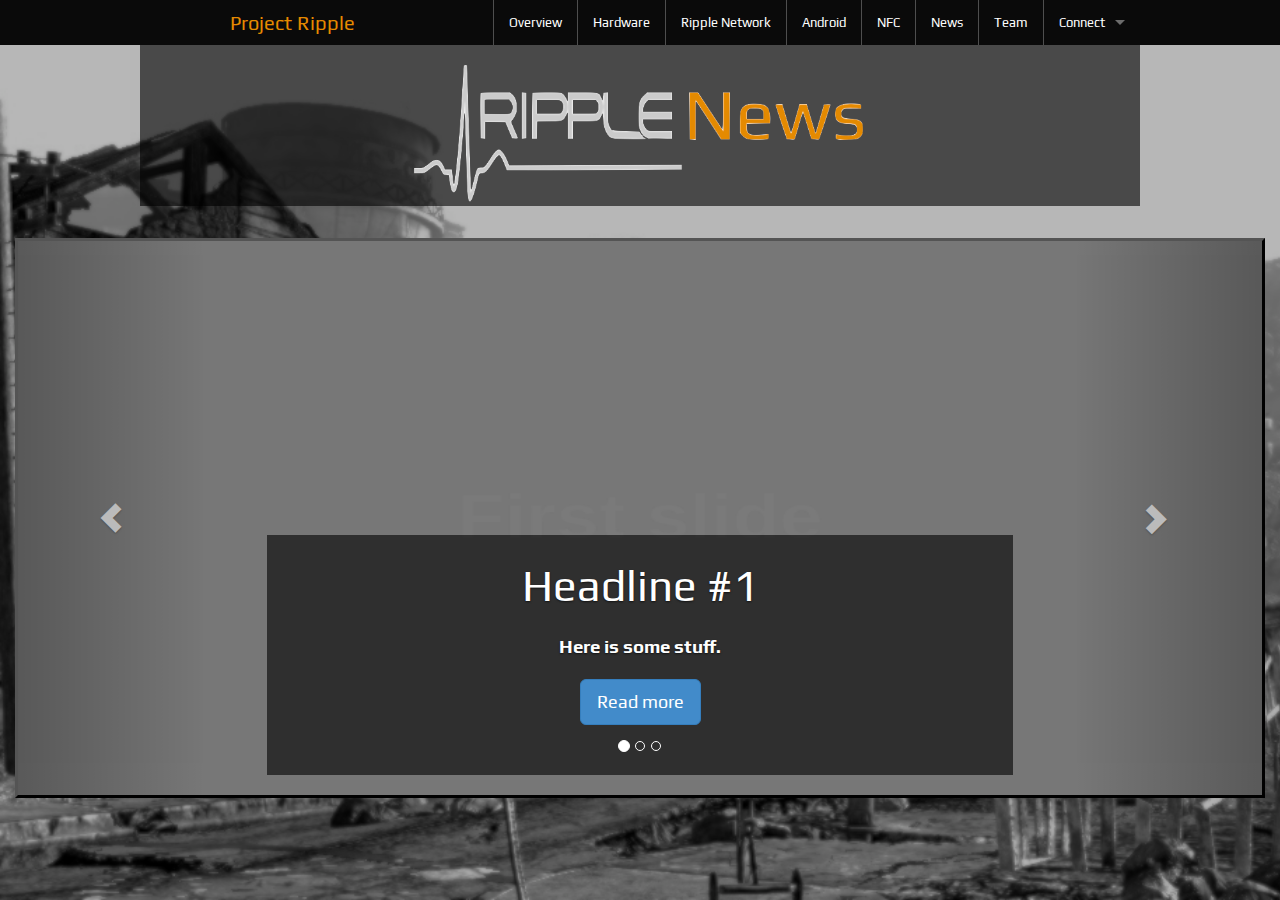
==== ripple_news.html @ b7175296 "Post IPSO 1.1" ====
<!doctype html>
<html class="no-js" lang="en">
<head>
	
	<meta charset="utf-8" />
	<meta name="viewport" content="width=device-width, initial-scale=1.0" />
	<meta name="description" content="Ripple News" />
	<meta name="author" content="Cameron Wrabel" />
	<link rel="shortcut icon" href="Images/RippleShortcutIcon.png">

  <!--[if lt IE 9]>
    <script src="http://html5shiv.googlecode.com/svn/trunk/html5.js"></script>
  <![endif]-->

  
  <title>Project Ripple News</title>
  
  <!-- site specific stylesheets -->
  <link rel="stylesheet" href="bower_components/bootstrap/dist/css/bootstrap.css">
	<link rel="stylesheet"  href="stylesheets/site.css">
	<link rel="stylesheet"  href="stylesheets/ripple.css">
  
 
  <!--Fonts--> <!--&subset=cyrillic-ext-->
  <link href="http://fonts.googleapis.com/css?family=Play:400,700" rel="stylesheet" type="text/css">
	
	<script src="bower_components/modernizr/modernizr.js"></script>

  
  
  


</head>
<body >


	<!--Navigation Bar -->

		<div class="contain-to-grid sticky">
		    <nav class="top-bar" data-topbar data-options="sticky_on: small">
		      <ul class="title-area">
		        <!-- Title Area -->
		        <li class="name">
		          <h1>
		            <a href="index.html">Project Ripple</a>
		          </h1>
		        </li>
		        <li class="toggle-topbar menu-icon"><a href="#"><span>menu</span></a></li>
		      </ul>

		      <section class="top-bar-section">
		        <!-- Right Nav Section -->
		        <ul class="right">
		          <li class="divider"></li>
		          <li><a href="index.html#overview">Overview</a></li>
		          <li class="divider"></li>
		          <li><a href="index.html#hardware">Hardware</a></li>
		          <li class="divider"></li>
		          <li><a href="index.html#network">Ripple Network</a></li>
		          <li class="divider"></li>
		          <li><a href="index.html#android">Android</a></li>
		          <li class="divider"></li>
		          <li><a href="index.html#nfc">NFC</a></li>
		          <li class="divider"></li>
              <li><a href="ripple_news.html">News</a></li>
              <li class="divider"></li>
              <li><a href="ripple_team.html">Team</a></li>
              <li class="divider"></li>
		          
		          <li class="has-dropdown">
		            <a href="#">Connect</a>
		            <ul class="dropdown">
		              <li><a href="http://www.github.com/projectripple" target="blank">Github</a></li>
		              <li><a href="http://www.wbi-icc.com/centers-services/discovery-lab" target="blank">Discovery Lab</a></li>
		              
		              
		            </ul>
		          </li>
		        </ul>
		      </section>
		    </nav>
		  </div>
		<!-- End nav bar -->

    <div class="row" id="title-name">
      <div class="large-12 columns center" style="background-color: rgba(0,0,0,.6);">
        <div class="large-3 columns"></div>
        <div class="large-6 columns center"><img src="Images/ripple_news.png" alt="Ripple Team"></img></div>
        <div class="large-3 columns"></div>
        
      </div>
    </div>

     

  <div class="large-12 columns">
    <!-- Carousel
    ================================================== -->
    <div id="myCarousel" class="carousel slide" data-ride="carousel">
      <!-- Indicators -->
      <ol class="carousel-indicators">
        <li data-target="#myCarousel" data-slide-to="0" class="active"></li>
        <li data-target="#myCarousel" data-slide-to="1"></li>
        <li data-target="#myCarousel" data-slide-to="2"></li>
      </ol>
      <div class="carousel-inner">
        <div class="item active">
          <img data-src="holder.js/900x500/auto/#777:#7a7a7a/text:First slide" alt="First slide">
          <div class="container">
            <div class="carousel-caption">
              <h1>Headline #1</h1>
              <p>Here is some stuff.</p>
              <p><a class="btn btn-lg btn-primary" href="#" role="button">Read more</a></p>
            </div>
          </div>
        </div>
        <div class="item">
          <img data-src="holder.js/900x500/auto/#666:#6a6a6a/text:Second slide" alt="Second slide">
          <div class="container">
            <div class="carousel-caption">
              <h1>Headline #2</h1>
              <p>Moar stuffs.</p>
              <p><a class="btn btn-lg btn-primary" href="#" role="button">Read more</a></p>
            </div>
          </div>
        </div>
        <div class="item">
          <img data-src="holder.js/900x500/auto/#555:#5a5a5a/text:Third slide" alt="Third slide">
          <div class="container">
            <div class="carousel-caption">
              <h1>Headline #3</h1>
              <p>News and descriptions and stuff.</p>
              <p><a class="btn btn-lg btn-primary" href="#" role="button">Read more</a></p>
            </div>
          </div>
        </div>
      </div>
      <a class="left carousel-control" href="#myCarousel" data-slide="prev"><span class="glyphicon glyphicon-chevron-left"></span></a>
      <a class="right carousel-control" href="#myCarousel" data-slide="next"><span class="glyphicon glyphicon-chevron-right"></span></a>
    </div><!-- /.carousel -->
  </div>




<script src="bower_components/jquery/dist/jquery.min.js"></script>
<script src="bower_components/foundation/js/foundation.min.js"></script>
<script>
$(document).foundation();

var doc = document.documentElement;
doc.setAttribute('data-useragent', navigator.userAgent);
</script>
<script src="bower_components/foundation/js/app.js"></script>
<script src="bower_components/bootstrap/dist/js/bootstrap.min.js"></script>
<script src="bower_components/holder.js"></script>
</body>
</html>
---- stylesheets/site.css ----
body{

	background-image: url('../Images/disaster.png');
	/*background-repeat:no-repeat;*/
	background-attachment:fixed;
	font-family: 'Play', sans-serif;
	background-size: cover;
	
}

/*change background if screen size is xxl or higher*/
@media only screen and (min-width:90.063em) and (max-width:120.063em) {
	body{

		background-image: url('../Images/disaster.png');
		/*background-repeat:no-repeat;*/
		background-attachment:fixed;
		background-size: cover;
	}
}

/*change background to white if screen size is 1420 or below*/
@media (max-width: 1420px) {
	body{
		background-image: url('../Images/disaster.png');
		/*background-repeat:no-repeat;*/
		background-attachment:fixed;
		background-size: cover;
	}
}

h1 {
	
	font-size: 2em;
	line-height: 2em;
	padding-top: .1em;
}

h2 {
	
	font-size: 1rem;
	padding-top: .5em;
}

p {
	 
	font-size: 1.17em;
	line-height: 1.20sem;
}

li{
	/*color:#e68a00;*/
	color: #333333;
	font-weight: bold;
	font-size: 1.17em;
	line-height: 1.5rem;
	padding: 1rem;
}



.strong{
	font-family: 'Play';
}

.exp-img{
	padding-bottom: 10px;
	margin-left:auto;
	margin-right:auto;
}

.txt-right{
	text-align: right;
}

.txt-left{
	text-align: left;
}


div#aboutme{
	/*padding-top: 10px;*/
}

/*div#aboutme p{
	line-height: 2em;
	font-size: 20px;	
	}*/

	div#title-name{
		padding-bottom: 2em;

	}

	.title-name{
		font-size: 500%;
		text-align: center;
		padding-top: 40px;

	}

	.panelw {
		border-style: solid;
		border-width: 1px;
		border-color: #d8d8d8;
		margin-bottom: 1.25rem;
		padding: 1.25rem;
		background: #fff; 
		/*box-shadow: 5px 5px 5px #888888;*/
	}
	.paneli {
		border-style: solid;
		border-width: 1px;
		border-color: #d8d8d8;
		margin-bottom: 1.25rem;
		padding: .5rem;
		background: #fff; 
		/*box-shadow: 5px 5px 5px #888888;*/
	}


	.rightside
	{
		position:absolute;
		right:0px;
		width:300px;
		background-color:#b0e0e6;
	}


	.leftside
	{
		position:absolute;
		left:0px;
		width:300px;
		background-color:#b0e0e6;
	}

	.center
	{
		margin-left:auto;
		margin-right:auto;
		width:70%;
/*	background-color:#b0e0e6;
*/}

.good-check{
	color:green;
}
.bad-check{
	color:red;
}

.down{
	padding-top: 50px;
}
/*.exactcenter {
	width: 300px;
	height: 300px;
	position: absolute;
	left: 50%;
	top: 50%; 
	margin-left: -150px;
	margin-top: -150px;
	}*/

	div#title-name h1{
		color: #e68a00;
		font-size:600%;
		text-align:center;
		
	}


	
	div#overview h1, div#nfc h1, div#android h1, div#network h1, div#hardware h1, div#projects h1, div#fourteen h1, div#thirteen h1{
		color:white;
		text-align:center;
		padding-top:.25rem;
	}

	div#fourteen h2, div#thirteen h2{
		color:black;
		text-align:center;
		padding-top:.25rem;
	}

	div#overview li{
		color:#e68a00;
	}

	div#fourteen li, div#thirteen li{
		font-size: 1em;
	}

	div#hardware p{
		font-size: 1em;
	}

	#hardware p.top {
		font-size: 1.17em;
		
	}

	#hardware p.caption{
		margin-top:auto;
		text-align: center;
		font-size: .5rem;
	}

	div#network li{
		font-size: .9em;
		line-height: 1.17em;
		font-weight: normal;
	}
---- stylesheets/ripple.css ----
/* line 260, ../bower_components/foundation/scss/foundation/components/_global.scss */
meta.foundation-version {
    font-family: "/5.2.2/";
}

/* line 264, ../bower_components/foundation/scss/foundation/components/_global.scss */
meta.foundation-mq-small {
    font-family: "/only screen/";
    width: 0em;
}

/* line 269, ../bower_components/foundation/scss/foundation/components/_global.scss */
meta.foundation-mq-medium {
    font-family: "/only screen and (min-width:40.063em)/";
    width: 40.063em;
}

/* line 274, ../bower_components/foundation/scss/foundation/components/_global.scss */
meta.foundation-mq-large {
    font-family: "/only screen and (min-width:64.063em)/";
    width: 64.063em;
}

/* line 279, ../bower_components/foundation/scss/foundation/components/_global.scss */
meta.foundation-mq-xlarge {
    font-family: "/only screen and (min-width:90.063em)/";
    width: 90.063em;
}

/* line 284, ../bower_components/foundation/scss/foundation/components/_global.scss */
meta.foundation-mq-xxlarge {
    font-family: "/only screen and (min-width:120.063em)/";
    width: 120.063em;
}

/* line 289, ../bower_components/foundation/scss/foundation/components/_global.scss */
meta.foundation-data-attribute-namespace {
    font-family: false;
}

/* line 296, ../bower_components/foundation/scss/foundation/components/_global.scss */
html,
body {
    height: 100%;
}

/* line 301, ../bower_components/foundation/scss/foundation/components/_global.scss */
*,
*:before,
*:after {
    -webkit-box-sizing: border-box;
    -moz-box-sizing: border-box;
    box-sizing: border-box;
}

/* line 306, ../bower_components/foundation/scss/foundation/components/_global.scss */
html,
body {
    font-size: 100%;
}

/* line 309, ../bower_components/foundation/scss/foundation/components/_global.scss */
body {
    /*  background: white; edited by Cam*/
    background-image: url('../Images/disaster.png');
    background-size: cover;
    background-attachment:fixed; 
    /*color: #222222;*/
    padding: 0;
    margin: 0;
    /*font-family: "Helvetica Neue", "Helvetica", Helvetica, Arial, sans-serif;*/
    font-family: 'Play', sans-serif;
    font-weight: normal;
    font-style: normal;
    line-height: 1;
    position: relative;
    cursor: default;
}

/* line 322, ../bower_components/foundation/scss/foundation/components/_global.scss */
a:hover {
    cursor: pointer;
}

/* line 325, ../bower_components/foundation/scss/foundation/components/_global.scss */
img {
    max-width: 100%;
    height: auto;
}

/* line 327, ../bower_components/foundation/scss/foundation/components/_global.scss */
img {
    -ms-interpolation-mode: bicubic;
}

/* line 333, ../bower_components/foundation/scss/foundation/components/_global.scss */
#map_canvas img,
#map_canvas embed,
#map_canvas object,
.map_canvas img,
.map_canvas embed,
.map_canvas object {
    max-width: none !important;
}

/* line 338, ../bower_components/foundation/scss/foundation/components/_global.scss */
.left {
    float: left !important;
}

/* line 339, ../bower_components/foundation/scss/foundation/components/_global.scss */
.right {
    float: right !important;
}

/* line 340, ../bower_components/foundation/scss/foundation/components/_global.scss */
.clearfix {
    *zoom: 1;
}

/* line 116, ../bower_components/foundation/scss/foundation/components/_global.scss */
.clearfix:before,
.clearfix:after {
    content: " ";
    display: table;
}

/* line 117, ../bower_components/foundation/scss/foundation/components/_global.scss */
.clearfix:after {
    clear: both;
}

/* line 341, ../bower_components/foundation/scss/foundation/components/_global.scss */
.hide {
    display: none;
}

/* line 347, ../bower_components/foundation/scss/foundation/components/_global.scss */
.antialiased {
    -webkit-font-smoothing: antialiased;
    -moz-osx-font-smoothing: grayscale;
}

/* line 350, ../bower_components/foundation/scss/foundation/components/_global.scss */
img {
    display: inline-block;
    vertical-align: middle;
}

/* line 360, ../bower_components/foundation/scss/foundation/components/_global.scss */
textarea {
    height: auto;
    min-height: 50px;
}

/* line 363, ../bower_components/foundation/scss/foundation/components/_global.scss */
select {
    width: 100%;
}

/* line 207, ../bower_components/foundation/scss/foundation/components/_grid.scss */
.row {
    width: 100%;
    margin-left: auto;
    margin-right: auto;
    margin-top: 0;
    margin-bottom: 0;
    max-width: 62.5rem;
    *zoom: 1;
}

/* line 116, ../bower_components/foundation/scss/foundation/components/_global.scss */
.row:before,
.row:after {
    content: " ";
    display: table;
    
}

/* line 117, ../bower_components/foundation/scss/foundation/components/_global.scss */
.row:after {
    clear: both;
}

/* line 212, ../bower_components/foundation/scss/foundation/components/_grid.scss */
.row.collapse > .column,
.row.collapse > .columns {
    padding-left: 0;
    padding-right: 0;
}

/* line 214, ../bower_components/foundation/scss/foundation/components/_grid.scss */
.row.collapse .row {
    margin-left: 0;
    margin-right: 0;
}

/* line 217, ../bower_components/foundation/scss/foundation/components/_grid.scss */
.row .row {
    width: auto;
    margin-left: -0.9375rem;
    margin-right: -0.9375rem;
    margin-top: 0;
    margin-bottom: 0;
    max-width: none;
    *zoom: 1;
}

/* line 116, ../bower_components/foundation/scss/foundation/components/_global.scss */
.row .row:before,
.row .row:after {
    content: " ";
    display: table;
}

/* line 117, ../bower_components/foundation/scss/foundation/components/_global.scss */
.row .row:after {
    clear: both;
}

/* line 218, ../bower_components/foundation/scss/foundation/components/_grid.scss */
.row .row.collapse {
    width: auto;
    margin: 0;
    max-width: none;
    *zoom: 1;
}

/* line 116, ../bower_components/foundation/scss/foundation/components/_global.scss */
.row .row.collapse:before,
.row .row.collapse:after {
    content: " ";
    display: table;
}

/* line 117, ../bower_components/foundation/scss/foundation/components/_global.scss */
.row .row.collapse:after {
    clear: both;
}

/* line 223, ../bower_components/foundation/scss/foundation/components/_grid.scss */
.column,
.columns {
    padding-left: 0.9375rem;
    padding-right: 0.9375rem;
    width: 100%;
    float: left;
}

@media only screen {
    /* line 157, ../bower_components/foundation/scss/foundation/components/_grid.scss */
    .small-push-0 {
        position: relative;
        left: 0%;
        right: auto;
    }

    /* line 160, ../bower_components/foundation/scss/foundation/components/_grid.scss */
    .small-pull-0 {
        position: relative;
        right: 0%;
        left: auto;
    }

    /* line 157, ../bower_components/foundation/scss/foundation/components/_grid.scss */
    .small-push-1 {
        position: relative;
        left: 8.33333%;
        right: auto;
    }

    /* line 160, ../bower_components/foundation/scss/foundation/components/_grid.scss */
    .small-pull-1 {
        position: relative;
        right: 8.33333%;
        left: auto;
    }

    /* line 157, ../bower_components/foundation/scss/foundation/components/_grid.scss */
    .small-push-2 {
        position: relative;
        left: 16.66667%;
        right: auto;
    }

    /* line 160, ../bower_components/foundation/scss/foundation/components/_grid.scss */
    .small-pull-2 {
        position: relative;
        right: 16.66667%;
        left: auto;
    }

    /* line 157, ../bower_components/foundation/scss/foundation/components/_grid.scss */
    .small-push-3 {
        position: relative;
        left: 25%;
        right: auto;
    }

    /* line 160, ../bower_components/foundation/scss/foundation/components/_grid.scss */
    .small-pull-3 {
        position: relative;
        right: 25%;
        left: auto;
    }

    /* line 157, ../bower_components/foundation/scss/foundation/components/_grid.scss */
    .small-push-4 {
        position: relative;
        left: 33.33333%;
        right: auto;
    }

    /* line 160, ../bower_components/foundation/scss/foundation/components/_grid.scss */
    .small-pull-4 {
        position: relative;
        right: 33.33333%;
        left: auto;
    }

    /* line 157, ../bower_components/foundation/scss/foundation/components/_grid.scss */
    .small-push-5 {
        position: relative;
        left: 41.66667%;
        right: auto;
    }

    /* line 160, ../bower_components/foundation/scss/foundation/components/_grid.scss */
    .small-pull-5 {
        position: relative;
        right: 41.66667%;
        left: auto;
    }

    /* line 157, ../bower_components/foundation/scss/foundation/components/_grid.scss */
    .small-push-6 {
        position: relative;
        left: 50%;
        right: auto;
    }

    /* line 160, ../bower_components/foundation/scss/foundation/components/_grid.scss */
    .small-pull-6 {
        position: relative;
        right: 50%;
        left: auto;
    }

    /* line 157, ../bower_components/foundation/scss/foundation/components/_grid.scss */
    .small-push-7 {
        position: relative;
        left: 58.33333%;
        right: auto;
    }

    /* line 160, ../bower_components/foundation/scss/foundation/components/_grid.scss */
    .small-pull-7 {
        position: relative;
        right: 58.33333%;
        left: auto;
    }

    /* line 157, ../bower_components/foundation/scss/foundation/components/_grid.scss */
    .small-push-8 {
        position: relative;
        left: 66.66667%;
        right: auto;
    }

    /* line 160, ../bower_components/foundation/scss/foundation/components/_grid.scss */
    .small-pull-8 {
        position: relative;
        right: 66.66667%;
        left: auto;
    }

    /* line 157, ../bower_components/foundation/scss/foundation/components/_grid.scss */
    .small-push-9 {
        position: relative;
        left: 75%;
        right: auto;
    }

    /* line 160, ../bower_components/foundation/scss/foundation/components/_grid.scss */
    .small-pull-9 {
        position: relative;
        right: 75%;
        left: auto;
    }

    /* line 157, ../bower_components/foundation/scss/foundation/components/_grid.scss */
    .small-push-10 {
        position: relative;
        left: 83.33333%;
        right: auto;
    }

    /* line 160, ../bower_components/foundation/scss/foundation/components/_grid.scss */
    .small-pull-10 {
        position: relative;
        right: 83.33333%;
        left: auto;
    }

    /* line 157, ../bower_components/foundation/scss/foundation/components/_grid.scss */
    .small-push-11 {
        position: relative;
        left: 91.66667%;
        right: auto;
    }

    /* line 160, ../bower_components/foundation/scss/foundation/components/_grid.scss */
    .small-pull-11 {
        position: relative;
        right: 91.66667%;
        left: auto;
    }

    /* line 166, ../bower_components/foundation/scss/foundation/components/_grid.scss */
    .column,
    .columns {
        position: relative;
        padding-left: 0.9375rem;
        padding-right: 0.9375rem;
        float: left;
    }

    /* line 170, ../bower_components/foundation/scss/foundation/components/_grid.scss */
    .small-1 {
        width: 8.33333%;
    }

    /* line 170, ../bower_components/foundation/scss/foundation/components/_grid.scss */
    .small-2 {
        width: 16.66667%;
    }

    /* line 170, ../bower_components/foundation/scss/foundation/components/_grid.scss */
    .small-3 {
        width: 25%;
    }

    /* line 170, ../bower_components/foundation/scss/foundation/components/_grid.scss */
    .small-4 {
        width: 33.33333%;
    }

    /* line 170, ../bower_components/foundation/scss/foundation/components/_grid.scss */
    .small-5 {
        width: 41.66667%;
    }

    /* line 170, ../bower_components/foundation/scss/foundation/components/_grid.scss */
    .small-6 {
        width: 50%;
    }

    /* line 170, ../bower_components/foundation/scss/foundation/components/_grid.scss */
    .small-7 {
        width: 58.33333%;
    }

    /* line 170, ../bower_components/foundation/scss/foundation/components/_grid.scss */
    .small-8 {
        width: 66.66667%;
    }

    /* line 170, ../bower_components/foundation/scss/foundation/components/_grid.scss */
    .small-9 {
        width: 75%;
    }

    /* line 170, ../bower_components/foundation/scss/foundation/components/_grid.scss */
    .small-10 {
        width: 83.33333%;
    }

    /* line 170, ../bower_components/foundation/scss/foundation/components/_grid.scss */
    .small-11 {
        width: 91.66667%;
    }

    /* line 170, ../bower_components/foundation/scss/foundation/components/_grid.scss */
    .small-12 {
        width: 100%;
    }

    /* line 173, ../bower_components/foundation/scss/foundation/components/_grid.scss */
    [class*="column"] + [class*="column"]:last-child {
        float: right;
    }

    /* line 174, ../bower_components/foundation/scss/foundation/components/_grid.scss */
    [class*="column"] + [class*="column"].end {
        float: left;
    }

    /* line 178, ../bower_components/foundation/scss/foundation/components/_grid.scss */
    .small-offset-0 {
        margin-left: 0% !important;
    }

    /* line 178, ../bower_components/foundation/scss/foundation/components/_grid.scss */
    .small-offset-1 {
        margin-left: 8.33333% !important;
    }

    /* line 178, ../bower_components/foundation/scss/foundation/components/_grid.scss */
    .small-offset-2 {
        margin-left: 16.66667% !important;
    }

    /* line 178, ../bower_components/foundation/scss/foundation/components/_grid.scss */
    .small-offset-3 {
        margin-left: 25% !important;
    }

    /* line 178, ../bower_components/foundation/scss/foundation/components/_grid.scss */
    .small-offset-4 {
        margin-left: 33.33333% !important;
    }

    /* line 178, ../bower_components/foundation/scss/foundation/components/_grid.scss */
    .small-offset-5 {
        margin-left: 41.66667% !important;
    }

    /* line 178, ../bower_components/foundation/scss/foundation/components/_grid.scss */
    .small-offset-6 {
        margin-left: 50% !important;
    }

    /* line 178, ../bower_components/foundation/scss/foundation/components/_grid.scss */
    .small-offset-7 {
        margin-left: 58.33333% !important;
    }

    /* line 178, ../bower_components/foundation/scss/foundation/components/_grid.scss */
    .small-offset-8 {
        margin-left: 66.66667% !important;
    }

    /* line 178, ../bower_components/foundation/scss/foundation/components/_grid.scss */
    .small-offset-9 {
        margin-left: 75% !important;
    }

    /* line 178, ../bower_components/foundation/scss/foundation/components/_grid.scss */
    .small-offset-10 {
        margin-left: 83.33333% !important;
    }

    /* line 178, ../bower_components/foundation/scss/foundation/components/_grid.scss */
    .small-offset-11 {
        margin-left: 91.66667% !important;
    }

    /* line 181, ../bower_components/foundation/scss/foundation/components/_grid.scss */
    .small-reset-order,
    .small-reset-order {
        margin-left: 0;
        margin-right: 0;
        left: auto;
        right: auto;
        float: left;
    }

    /* line 190, ../bower_components/foundation/scss/foundation/components/_grid.scss */
    .column.small-centered,
    .columns.small-centered {
        margin-left: auto;
        margin-right: auto;
        float: none;
    }

    /* line 193, ../bower_components/foundation/scss/foundation/components/_grid.scss */
    .column.small-uncentered,
    .columns.small-uncentered {
        margin-left: 0;
        margin-right: 0;
        float: left !important;
    }

    /* line 200, ../bower_components/foundation/scss/foundation/components/_grid.scss */
    .column.small-uncentered.opposite,
    .columns.small-uncentered.opposite {
        float: right;
    }
}

@media only screen and (min-width: 40.063em) {
    /* line 157, ../bower_components/foundation/scss/foundation/components/_grid.scss */
    .medium-push-0 {
        position: relative;
        left: 0%;
        right: auto;
    }

    /* line 160, ../bower_components/foundation/scss/foundation/components/_grid.scss */
    .medium-pull-0 {
        position: relative;
        right: 0%;
        left: auto;
    }

    /* line 157, ../bower_components/foundation/scss/foundation/components/_grid.scss */
    .medium-push-1 {
        position: relative;
        left: 8.33333%;
        right: auto;
    }

    /* line 160, ../bower_components/foundation/scss/foundation/components/_grid.scss */
    .medium-pull-1 {
        position: relative;
        right: 8.33333%;
        left: auto;
    }

    /* line 157, ../bower_components/foundation/scss/foundation/components/_grid.scss */
    .medium-push-2 {
        position: relative;
        left: 16.66667%;
        right: auto;
    }

    /* line 160, ../bower_components/foundation/scss/foundation/components/_grid.scss */
    .medium-pull-2 {
        position: relative;
        right: 16.66667%;
        left: auto;
    }

    /* line 157, ../bower_components/foundation/scss/foundation/components/_grid.scss */
    .medium-push-3 {
        position: relative;
        left: 25%;
        right: auto;
    }

    /* line 160, ../bower_components/foundation/scss/foundation/components/_grid.scss */
    .medium-pull-3 {
        position: relative;
        right: 25%;
        left: auto;
    }

    /* line 157, ../bower_components/foundation/scss/foundation/components/_grid.scss */
    .medium-push-4 {
        position: relative;
        left: 33.33333%;
        right: auto;
    }

    /* line 160, ../bower_components/foundation/scss/foundation/components/_grid.scss */
    .medium-pull-4 {
        position: relative;
        right: 33.33333%;
        left: auto;
    }

    /* line 157, ../bower_components/foundation/scss/foundation/components/_grid.scss */
    .medium-push-5 {
        position: relative;
        left: 41.66667%;
        right: auto;
    }

    /* line 160, ../bower_components/foundation/scss/foundation/components/_grid.scss */
    .medium-pull-5 {
        position: relative;
        right: 41.66667%;
        left: auto;
    }

    /* line 157, ../bower_components/foundation/scss/foundation/components/_grid.scss */
    .medium-push-6 {
        position: relative;
        left: 50%;
        right: auto;
    }

    /* line 160, ../bower_components/foundation/scss/foundation/components/_grid.scss */
    .medium-pull-6 {
        position: relative;
        right: 50%;
        left: auto;
    }

    /* line 157, ../bower_components/foundation/scss/foundation/components/_grid.scss */
    .medium-push-7 {
        position: relative;
        left: 58.33333%;
        right: auto;
    }

    /* line 160, ../bower_components/foundation/scss/foundation/components/_grid.scss */
    .medium-pull-7 {
        position: relative;
        right: 58.33333%;
        left: auto;
    }

    /* line 157, ../bower_components/foundation/scss/foundation/components/_grid.scss */
    .medium-push-8 {
        position: relative;
        left: 66.66667%;
        right: auto;
    }

    /* line 160, ../bower_components/foundation/scss/foundation/components/_grid.scss */
    .medium-pull-8 {
        position: relative;
        right: 66.66667%;
        left: auto;
    }

    /* line 157, ../bower_components/foundation/scss/foundation/components/_grid.scss */
    .medium-push-9 {
        position: relative;
        left: 75%;
        right: auto;
    }

    /* line 160, ../bower_components/foundation/scss/foundation/components/_grid.scss */
    .medium-pull-9 {
        position: relative;
        right: 75%;
        left: auto;
    }

    /* line 157, ../bower_components/foundation/scss/foundation/components/_grid.scss */
    .medium-push-10 {
        position: relative;
        left: 83.33333%;
        right: auto;
    }

    /* line 160, ../bower_components/foundation/scss/foundation/components/_grid.scss */
    .medium-pull-10 {
        position: relative;
        right: 83.33333%;
        left: auto;
    }

    /* line 157, ../bower_components/foundation/scss/foundation/components/_grid.scss */
    .medium-push-11 {
        position: relative;
        left: 91.66667%;
        right: auto;
    }

    /* line 160, ../bower_components/foundation/scss/foundation/components/_grid.scss */
    .medium-pull-11 {
        position: relative;
        right: 91.66667%;
        left: auto;
    }

    /* line 166, ../bower_components/foundation/scss/foundation/components/_grid.scss */
    .column,
    .columns {
        position: relative;
        padding-left: 0.9375rem;
        padding-right: 0.9375rem;
        float: left;
    }

    /* line 170, ../bower_components/foundation/scss/foundation/components/_grid.scss */
    .medium-1 {
        width: 8.33333%;
    }

    /* line 170, ../bower_components/foundation/scss/foundation/components/_grid.scss */
    .medium-2 {
        width: 16.66667%;
    }

    /* line 170, ../bower_components/foundation/scss/foundation/components/_grid.scss */
    .medium-3 {
        width: 25%;
    }

    /* line 170, ../bower_components/foundation/scss/foundation/components/_grid.scss */
    .medium-4 {
        width: 33.33333%;
    }

    /* line 170, ../bower_components/foundation/scss/foundation/components/_grid.scss */
    .medium-5 {
        width: 41.66667%;
    }

    /* line 170, ../bower_components/foundation/scss/foundation/components/_grid.scss */
    .medium-6 {
        width: 50%;
    }

    /* line 170, ../bower_components/foundation/scss/foundation/components/_grid.scss */
    .medium-7 {
        width: 58.33333%;
    }

    /* line 170, ../bower_components/foundation/scss/foundation/components/_grid.scss */
    .medium-8 {
        width: 66.66667%;
    }

    /* line 170, ../bower_components/foundation/scss/foundation/components/_grid.scss */
    .medium-9 {
        width: 75%;
    }

    /* line 170, ../bower_components/foundation/scss/foundation/components/_grid.scss */
    .medium-10 {
        width: 83.33333%;
    }

    /* line 170, ../bower_components/foundation/scss/foundation/components/_grid.scss */
    .medium-11 {
        width: 91.66667%;
    }

    /* line 170, ../bower_components/foundation/scss/foundation/components/_grid.scss */
    .medium-12 {
        width: 100%;
    }

    /* line 173, ../bower_components/foundation/scss/foundation/components/_grid.scss */
    [class*="column"] + [class*="column"]:last-child {
        float: right;
    }

    /* line 174, ../bower_components/foundation/scss/foundation/components/_grid.scss */
    [class*="column"] + [class*="column"].end {
        float: left;
    }

    /* line 178, ../bower_components/foundation/scss/foundation/components/_grid.scss */
    .medium-offset-0 {
        margin-left: 0% !important;
    }

    /* line 178, ../bower_components/foundation/scss/foundation/components/_grid.scss */
    .medium-offset-1 {
        margin-left: 8.33333% !important;
    }

    /* line 178, ../bower_components/foundation/scss/foundation/components/_grid.scss */
    .medium-offset-2 {
        margin-left: 16.66667% !important;
    }

    /* line 178, ../bower_components/foundation/scss/foundation/components/_grid.scss */
    .medium-offset-3 {
        margin-left: 25% !important;
    }

    /* line 178, ../bower_components/foundation/scss/foundation/components/_grid.scss */
    .medium-offset-4 {
        margin-left: 33.33333% !important;
    }

    /* line 178, ../bower_components/foundation/scss/foundation/components/_grid.scss */
    .medium-offset-5 {
        margin-left: 41.66667% !important;
    }

    /* line 178, ../bower_components/foundation/scss/foundation/components/_grid.scss */
    .medium-offset-6 {
        margin-left: 50% !important;
    }

    /* line 178, ../bower_components/foundation/scss/foundation/components/_grid.scss */
    .medium-offset-7 {
        margin-left: 58.33333% !important;
    }

    /* line 178, ../bower_components/foundation/scss/foundation/components/_grid.scss */
    .medium-offset-8 {
        margin-left: 66.66667% !important;
    }

    /* line 178, ../bower_components/foundation/scss/foundation/components/_grid.scss */
    .medium-offset-9 {
        margin-left: 75% !important;
    }

    /* line 178, ../bower_components/foundation/scss/foundation/components/_grid.scss */
    .medium-offset-10 {
        margin-left: 83.33333% !important;
    }

    /* line 178, ../bower_components/foundation/scss/foundation/components/_grid.scss */
    .medium-offset-11 {
        margin-left: 91.66667% !important;
    }

    /* line 181, ../bower_components/foundation/scss/foundation/components/_grid.scss */
    .medium-reset-order,
    .medium-reset-order {
        margin-left: 0;
        margin-right: 0;
        left: auto;
        right: auto;
        float: left;
    }

    /* line 190, ../bower_components/foundation/scss/foundation/components/_grid.scss */
    .column.medium-centered,
    .columns.medium-centered {
        margin-left: auto;
        margin-right: auto;
        float: none;
    }

    /* line 193, ../bower_components/foundation/scss/foundation/components/_grid.scss */
    .column.medium-uncentered,
    .columns.medium-uncentered {
        margin-left: 0;
        margin-right: 0;
        float: left !important;
    }

    /* line 200, ../bower_components/foundation/scss/foundation/components/_grid.scss */
    .column.medium-uncentered.opposite,
    .columns.medium-uncentered.opposite {
        float: right;
    }

    /* line 233, ../bower_components/foundation/scss/foundation/components/_grid.scss */
    .push-0 {
        position: relative;
        left: 0%;
        right: auto;
    }

    /* line 236, ../bower_components/foundation/scss/foundation/components/_grid.scss */
    .pull-0 {
        position: relative;
        right: 0%;
        left: auto;
    }

    /* line 233, ../bower_components/foundation/scss/foundation/components/_grid.scss */
    .push-1 {
        position: relative;
        left: 8.33333%;
        right: auto;
    }

    /* line 236, ../bower_components/foundation/scss/foundation/components/_grid.scss */
    .pull-1 {
        position: relative;
        right: 8.33333%;
        left: auto;
    }

    /* line 233, ../bower_components/foundation/scss/foundation/components/_grid.scss */
    .push-2 {
        position: relative;
        left: 16.66667%;
        right: auto;
    }

    /* line 236, ../bower_components/foundation/scss/foundation/components/_grid.scss */
    .pull-2 {
        position: relative;
        right: 16.66667%;
        left: auto;
    }

    /* line 233, ../bower_components/foundation/scss/foundation/components/_grid.scss */
    .push-3 {
        position: relative;
        left: 25%;
        right: auto;
    }

    /* line 236, ../bower_components/foundation/scss/foundation/components/_grid.scss */
    .pull-3 {
        position: relative;
        right: 25%;
        left: auto;
    }

    /* line 233, ../bower_components/foundation/scss/foundation/components/_grid.scss */
    .push-4 {
        position: relative;
        left: 33.33333%;
        right: auto;
    }

    /* line 236, ../bower_components/foundation/scss/foundation/components/_grid.scss */
    .pull-4 {
        position: relative;
        right: 33.33333%;
        left: auto;
    }

    /* line 233, ../bower_components/foundation/scss/foundation/components/_grid.scss */
    .push-5 {
        position: relative;
        left: 41.66667%;
        right: auto;
    }

    /* line 236, ../bower_components/foundation/scss/foundation/components/_grid.scss */
    .pull-5 {
        position: relative;
        right: 41.66667%;
        left: auto;
    }

    /* line 233, ../bower_components/foundation/scss/foundation/components/_grid.scss */
    .push-6 {
        position: relative;
        left: 50%;
        right: auto;
    }

    /* line 236, ../bower_components/foundation/scss/foundation/components/_grid.scss */
    .pull-6 {
        position: relative;
        right: 50%;
        left: auto;
    }

    /* line 233, ../bower_components/foundation/scss/foundation/components/_grid.scss */
    .push-7 {
        position: relative;
        left: 58.33333%;
        right: auto;
    }

    /* line 236, ../bower_components/foundation/scss/foundation/components/_grid.scss */
    .pull-7 {
        position: relative;
        right: 58.33333%;
        left: auto;
    }

    /* line 233, ../bower_components/foundation/scss/foundation/components/_grid.scss */
    .push-8 {
        position: relative;
        left: 66.66667%;
        right: auto;
    }

    /* line 236, ../bower_components/foundation/scss/foundation/components/_grid.scss */
    .pull-8 {
        position: relative;
        right: 66.66667%;
        left: auto;
    }

    /* line 233, ../bower_components/foundation/scss/foundation/components/_grid.scss */
    .push-9 {
        position: relative;
        left: 75%;
        right: auto;
    }

    /* line 236, ../bower_components/foundation/scss/foundation/components/_grid.scss */
    .pull-9 {
        position: relative;
        right: 75%;
        left: auto;
    }

    /* line 233, ../bower_components/foundation/scss/foundation/components/_grid.scss */
    .push-10 {
        position: relative;
        left: 83.33333%;
        right: auto;
    }

    /* line 236, ../bower_components/foundation/scss/foundation/components/_grid.scss */
    .pull-10 {
        position: relative;
        right: 83.33333%;
        left: auto;
    }

    /* line 233, ../bower_components/foundation/scss/foundation/components/_grid.scss */
    .push-11 {
        position: relative;
        left: 91.66667%;
        right: auto;
    }

    /* line 236, ../bower_components/foundation/scss/foundation/components/_grid.scss */
    .pull-11 {
        position: relative;
        right: 91.66667%;
        left: auto;
    }
}

@media only screen and (min-width: 64.063em) {
    /* line 157, ../bower_components/foundation/scss/foundation/components/_grid.scss */
    .large-push-0 {
        position: relative;
        left: 0%;
        right: auto;
    }

    /* line 160, ../bower_components/foundation/scss/foundation/components/_grid.scss */
    .large-pull-0 {
        position: relative;
        right: 0%;
        left: auto;
    }

    /* line 157, ../bower_components/foundation/scss/foundation/components/_grid.scss */
    .large-push-1 {
        position: relative;
        left: 8.33333%;
        right: auto;
    }

    /* line 160, ../bower_components/foundation/scss/foundation/components/_grid.scss */
    .large-pull-1 {
        position: relative;
        right: 8.33333%;
        left: auto;
    }

    /* line 157, ../bower_components/foundation/scss/foundation/components/_grid.scss */
    .large-push-2 {
        position: relative;
        left: 16.66667%;
        right: auto;
    }

    /* line 160, ../bower_components/foundation/scss/foundation/components/_grid.scss */
    .large-pull-2 {
        position: relative;
        right: 16.66667%;
        left: auto;
    }

    /* line 157, ../bower_components/foundation/scss/foundation/components/_grid.scss */
    .large-push-3 {
        position: relative;
        left: 25%;
        right: auto;
    }

    /* line 160, ../bower_components/foundation/scss/foundation/components/_grid.scss */
    .large-pull-3 {
        position: relative;
        right: 25%;
        left: auto;
    }

    /* line 157, ../bower_components/foundation/scss/foundation/components/_grid.scss */
    .large-push-4 {
        position: relative;
        left: 33.33333%;
        right: auto;
    }

    /* line 160, ../bower_components/foundation/scss/foundation/components/_grid.scss */
    .large-pull-4 {
        position: relative;
        right: 33.33333%;
        left: auto;
    }

    /* line 157, ../bower_components/foundation/scss/foundation/components/_grid.scss */
    .large-push-5 {
        position: relative;
        left: 41.66667%;
        right: auto;
    }

    /* line 160, ../bower_components/foundation/scss/foundation/components/_grid.scss */
    .large-pull-5 {
        position: relative;
        right: 41.66667%;
        left: auto;
    }

    /* line 157, ../bower_components/foundation/scss/foundation/components/_grid.scss */
    .large-push-6 {
        position: relative;
        left: 50%;
        right: auto;
    }

    /* line 160, ../bower_components/foundation/scss/foundation/components/_grid.scss */
    .large-pull-6 {
        position: relative;
        right: 50%;
        left: auto;
    }

    /* line 157, ../bower_components/foundation/scss/foundation/components/_grid.scss */
    .large-push-7 {
        position: relative;
        left: 58.33333%;
        right: auto;
    }

    /* line 160, ../bower_components/foundation/scss/foundation/components/_grid.scss */
    .large-pull-7 {
        position: relative;
        right: 58.33333%;
        left: auto;
    }

    /* line 157, ../bower_components/foundation/scss/foundation/components/_grid.scss */
    .large-push-8 {
        position: relative;
        left: 66.66667%;
        right: auto;
    }

    /* line 160, ../bower_components/foundation/scss/foundation/components/_grid.scss */
    .large-pull-8 {
        position: relative;
        right: 66.66667%;
        left: auto;
    }

    /* line 157, ../bower_components/foundation/scss/foundation/components/_grid.scss */
    .large-push-9 {
        position: relative;
        left: 75%;
        right: auto;
    }

    /* line 160, ../bower_components/foundation/scss/foundation/components/_grid.scss */
    .large-pull-9 {
        position: relative;
        right: 75%;
        left: auto;
    }

    /* line 157, ../bower_components/foundation/scss/foundation/components/_grid.scss */
    .large-push-10 {
        position: relative;
        left: 83.33333%;
        right: auto;
    }

    /* line 160, ../bower_components/foundation/scss/foundation/components/_grid.scss */
    .large-pull-10 {
        position: relative;
        right: 83.33333%;
        left: auto;
    }

    /* line 157, ../bower_components/foundation/scss/foundation/components/_grid.scss */
    .large-push-11 {
        position: relative;
        left: 91.66667%;
        right: auto;
    }

    /* line 160, ../bower_components/foundation/scss/foundation/components/_grid.scss */
    .large-pull-11 {
        position: relative;
        right: 91.66667%;
        left: auto;
    }

    /* line 166, ../bower_components/foundation/scss/foundation/components/_grid.scss */
    .column,
    .columns {
        position: relative;
        padding-left: 0.9375rem;
        padding-right: 0.9375rem;
        float: left;
    }

    /* line 170, ../bower_components/foundation/scss/foundation/components/_grid.scss */
    .large-1 {
        width: 8.33333%;
    }

    /* line 170, ../bower_components/foundation/scss/foundation/components/_grid.scss */
    .large-2 {
        width: 16.66667%;
    }

    /* line 170, ../bower_components/foundation/scss/foundation/components/_grid.scss */
    .large-3 {
        margin-top: 1rem;
        width: 25%;
    }

    /* line 170, ../bower_components/foundation/scss/foundation/components/_grid.scss */
    .large-4 {
        width: 33.33333%;
    }

    /* line 170, ../bower_components/foundation/scss/foundation/components/_grid.scss */
    .large-5 {
        width: 41.66667%;
    }

    /* line 170, ../bower_components/foundation/scss/foundation/components/_grid.scss */
    .large-6 {
        margin-top: 1rem;
        width: 50%;
    }

    /* line 170, ../bower_components/foundation/scss/foundation/components/_grid.scss */
    .large-7 {
        width: 58.33333%;
    }

    /* line 170, ../bower_components/foundation/scss/foundation/components/_grid.scss */
    .large-8 {
        width: 66.66667%;
    }

    /* line 170, ../bower_components/foundation/scss/foundation/components/_grid.scss */
    .large-9 {
        width: 75%;
    }

    /* line 170, ../bower_components/foundation/scss/foundation/components/_grid.scss */
    .large-10 {
        width: 83.33333%;
    }

    /* line 170, ../bower_components/foundation/scss/foundation/components/_grid.scss */
    .large-11 {
        width: 91.66667%;
    }

    /* line 170, ../bower_components/foundation/scss/foundation/components/_grid.scss */
    .large-12 {
        width: 100%;
    }

    /* line 173, ../bower_components/foundation/scss/foundation/components/_grid.scss */
    [class*="column"] + [class*="column"]:last-child {
        float: right;
    }

    /* line 174, ../bower_components/foundation/scss/foundation/components/_grid.scss */
    [class*="column"] + [class*="column"].end {
        float: left;
    }

    /* line 178, ../bower_components/foundation/scss/foundation/components/_grid.scss */
    .large-offset-0 {
        margin-left: 0% !important;
    }

    /* line 178, ../bower_components/foundation/scss/foundation/components/_grid.scss */
    .large-offset-1 {
        margin-left: 8.33333% !important;
    }

    /* line 178, ../bower_components/foundation/scss/foundation/components/_grid.scss */
    .large-offset-2 {
        margin-left: 16.66667% !important;
    }

    /* line 178, ../bower_components/foundation/scss/foundation/components/_grid.scss */
    .large-offset-3 {
        margin-left: 25% !important;
    }

    /* line 178, ../bower_components/foundation/scss/foundation/components/_grid.scss */
    .large-offset-4 {
        margin-left: 33.33333% !important;
    }

    /* line 178, ../bower_components/foundation/scss/foundation/components/_grid.scss */
    .large-offset-5 {
        margin-left: 41.66667% !important;
    }

    /* line 178, ../bower_components/foundation/scss/foundation/components/_grid.scss */
    .large-offset-6 {
        margin-left: 50% !important;
    }

    /* line 178, ../bower_components/foundation/scss/foundation/components/_grid.scss */
    .large-offset-7 {
        margin-left: 58.33333% !important;
    }

    /* line 178, ../bower_components/foundation/scss/foundation/components/_grid.scss */
    .large-offset-8 {
        margin-left: 66.66667% !important;
    }

    /* line 178, ../bower_components/foundation/scss/foundation/components/_grid.scss */
    .large-offset-9 {
        margin-left: 75% !important;
    }

    /* line 178, ../bower_components/foundation/scss/foundation/components/_grid.scss */
    .large-offset-10 {
        margin-left: 83.33333% !important;
    }

    /* line 178, ../bower_components/foundation/scss/foundation/components/_grid.scss */
    .large-offset-11 {
        margin-left: 91.66667% !important;
    }

    /* line 181, ../bower_components/foundation/scss/foundation/components/_grid.scss */
    .large-reset-order,
    .large-reset-order {
        margin-left: 0;
        margin-right: 0;
        left: auto;
        right: auto;
        float: left;
    }

    /* line 190, ../bower_components/foundation/scss/foundation/components/_grid.scss */
    .column.large-centered,
    .columns.large-centered {
        margin-left: auto;
        margin-right: auto;
        float: none;
    }

    /* line 193, ../bower_components/foundation/scss/foundation/components/_grid.scss */
    .column.large-uncentered,
    .columns.large-uncentered {
        margin-left: 0;
        margin-right: 0;
        float: left !important;
    }

    /* line 200, ../bower_components/foundation/scss/foundation/components/_grid.scss */
    .column.large-uncentered.opposite,
    .columns.large-uncentered.opposite {
        float: right;
    }

    /* line 244, ../bower_components/foundation/scss/foundation/components/_grid.scss */
    .push-0 {
        position: relative;
        left: 0%;
        right: auto;
    }

    /* line 247, ../bower_components/foundation/scss/foundation/components/_grid.scss */
    .pull-0 {
        position: relative;
        right: 0%;
        left: auto;
    }

    /* line 244, ../bower_components/foundation/scss/foundation/components/_grid.scss */
    .push-1 {
        position: relative;
        left: 8.33333%;
        right: auto;
    }

    /* line 247, ../bower_components/foundation/scss/foundation/components/_grid.scss */
    .pull-1 {
        position: relative;
        right: 8.33333%;
        left: auto;
    }

    /* line 244, ../bower_components/foundation/scss/foundation/components/_grid.scss */
    .push-2 {
        position: relative;
        left: 16.66667%;
        right: auto;
    }

    /* line 247, ../bower_components/foundation/scss/foundation/components/_grid.scss */
    .pull-2 {
        position: relative;
        right: 16.66667%;
        left: auto;
    }

    /* line 244, ../bower_components/foundation/scss/foundation/components/_grid.scss */
    .push-3 {
        position: relative;
        left: 25%;
        right: auto;
    }

    /* line 247, ../bower_components/foundation/scss/foundation/components/_grid.scss */
    .pull-3 {
        position: relative;
        right: 25%;
        left: auto;
    }

    /* line 244, ../bower_components/foundation/scss/foundation/components/_grid.scss */
    .push-4 {
        position: relative;
        left: 33.33333%;
        right: auto;
    }

    /* line 247, ../bower_components/foundation/scss/foundation/components/_grid.scss */
    .pull-4 {
        position: relative;
        right: 33.33333%;
        left: auto;
    }

    /* line 244, ../bower_components/foundation/scss/foundation/components/_grid.scss */
    .push-5 {
        position: relative;
        left: 41.66667%;
        right: auto;
    }

    /* line 247, ../bower_components/foundation/scss/foundation/components/_grid.scss */
    .pull-5 {
        position: relative;
        right: 41.66667%;
        left: auto;
    }

    /* line 244, ../bower_components/foundation/scss/foundation/components/_grid.scss */
    .push-6 {
        position: relative;
        left: 50%;
        right: auto;
    }

    /* line 247, ../bower_components/foundation/scss/foundation/components/_grid.scss */
    .pull-6 {
        position: relative;
        right: 50%;
        left: auto;
    }

    /* line 244, ../bower_components/foundation/scss/foundation/components/_grid.scss */
    .push-7 {
        position: relative;
        left: 58.33333%;
        right: auto;
    }

    /* line 247, ../bower_components/foundation/scss/foundation/components/_grid.scss */
    .pull-7 {
        position: relative;
        right: 58.33333%;
        left: auto;
    }

    /* line 244, ../bower_components/foundation/scss/foundation/components/_grid.scss */
    .push-8 {
        position: relative;
        left: 66.66667%;
        right: auto;
    }

    /* line 247, ../bower_components/foundation/scss/foundation/components/_grid.scss */
    .pull-8 {
        position: relative;
        right: 66.66667%;
        left: auto;
    }

    /* line 244, ../bower_components/foundation/scss/foundation/components/_grid.scss */
    .push-9 {
        position: relative;
        left: 75%;
        right: auto;
    }

    /* line 247, ../bower_components/foundation/scss/foundation/components/_grid.scss */
    .pull-9 {
        position: relative;
        right: 75%;
        left: auto;
    }

    /* line 244, ../bower_components/foundation/scss/foundation/components/_grid.scss */
    .push-10 {
        position: relative;
        left: 83.33333%;
        right: auto;
    }

    /* line 247, ../bower_components/foundation/scss/foundation/components/_grid.scss */
    .pull-10 {
        position: relative;
        right: 83.33333%;
        left: auto;
    }

    /* line 244, ../bower_components/foundation/scss/foundation/components/_grid.scss */
    .push-11 {
        position: relative;
        left: 91.66667%;
        right: auto;
    }

    /* line 247, ../bower_components/foundation/scss/foundation/components/_grid.scss */
    .pull-11 {
        position: relative;
        right: 91.66667%;
        left: auto;
    }
}

/* line 26, ../bower_components/foundation/scss/foundation/components/_accordion.scss */
.accordion {
    *zoom: 1;
    margin-bottom: 0;
}

/* line 116, ../bower_components/foundation/scss/foundation/components/_global.scss */
.accordion:before,
.accordion:after {
    content: " ";
    display: table;
}

/* line 117, ../bower_components/foundation/scss/foundation/components/_global.scss */
.accordion:after {
    clear: both;
}

/* line 28, ../bower_components/foundation/scss/foundation/components/_accordion.scss */
.accordion dd {
    display: block;
    margin: 0 !important;
}

/* line 31, ../bower_components/foundation/scss/foundation/components/_accordion.scss */
.accordion dd.active > a {
    /*background: #e8e8e8; Edited by Cam*/
    background: #0A0A0A;
}

/* line 32, ../bower_components/foundation/scss/foundation/components/_accordion.scss */
.accordion dd > a {
    /*background: #efefef; edited by Cam*/
    background: rgba(0,0,0,.8);
    color: #e68a00;
    padding: 1rem;
    display: block;
    font-family: 'Play', sans-serif;
    font-size: 2.2rem;
}

/* line 39, ../bower_components/foundation/scss/foundation/components/_accordion.scss */
.accordion dd > a:hover {
    background: #e3e3e3;
}

/* line 42, ../bower_components/foundation/scss/foundation/components/_accordion.scss */
.accordion .content {
    display: none;
    padding: 0.9375rem;
}

/* line 45, ../bower_components/foundation/scss/foundation/components/_accordion.scss */
.accordion .content.active {
    display: block;
    background: white;
}

/* line 110, ../bower_components/foundation/scss/foundation/components/_alert-boxes.scss */
.alert-box {
    border-style: solid;
    border-width: 1px;
    display: block;
    font-weight: normal;
    margin-bottom: 1.25rem;
    position: relative;
    padding: 0.875rem 1.5rem 0.875rem 0.875rem;
    font-size: 0.8125rem;
    transition: opacity 300ms ease-out;
    background-color: #008cba;
    border-color: #0078a0;
    color: white;
}

/* line 113, ../bower_components/foundation/scss/foundation/components/_alert-boxes.scss */
.alert-box .close {
    font-size: 1.375rem;
    padding: 9px 6px 4px;
    line-height: 0;
    position: absolute;
    top: 50%;
    margin-top: -0.6875rem;
    right: 0.25rem;
    color: #333333;
    opacity: 0.3;
}

/* line 95, ../bower_components/foundation/scss/foundation/components/_alert-boxes.scss */
.alert-box .close:hover,
.alert-box .close:focus {
    opacity: 0.5;
}

/* line 115, ../bower_components/foundation/scss/foundation/components/_alert-boxes.scss */
.alert-box.radius {
    border-radius: 3px;
}

/* line 116, ../bower_components/foundation/scss/foundation/components/_alert-boxes.scss */
.alert-box.round {
    border-radius: 1000px;
}

/* line 118, ../bower_components/foundation/scss/foundation/components/_alert-boxes.scss */
.alert-box.success {
    background-color: #43ac6a;
    border-color: #3a945b;
    color: white;
}

/* line 119, ../bower_components/foundation/scss/foundation/components/_alert-boxes.scss */
.alert-box.alert {
    background-color: #f04124;
    border-color: #de2d0f;
    color: white;
}

/* line 120, ../bower_components/foundation/scss/foundation/components/_alert-boxes.scss */
.alert-box.secondary {
    background-color: #e7e7e7;
    border-color: #c7c7c7;
    color: #4f4f4f;
}

/* line 121, ../bower_components/foundation/scss/foundation/components/_alert-boxes.scss */
.alert-box.warning {
    background-color: #f08a24;
    border-color: #de770f;
    color: white;
}

/* line 122, ../bower_components/foundation/scss/foundation/components/_alert-boxes.scss */
.alert-box.info {
    background-color: #a0d3e8;
    border-color: #74bfdd;
    color: #4f4f4f;
}

/* line 123, ../bower_components/foundation/scss/foundation/components/_alert-boxes.scss */
.alert-box.alert-close {
    opacity: 0;
}

/* line 106, ../bower_components/foundation/scss/foundation/components/_block-grid.scss */
[class*="block-grid-"] {
    display: block;
    padding: 0;
    margin: 0 -0.625rem;
    *zoom: 1;
}

/* line 116, ../bower_components/foundation/scss/foundation/components/_global.scss */
[class*="block-grid-"]:before,
[class*="block-grid-"]:after {
    content: " ";
    display: table;
}

/* line 117, ../bower_components/foundation/scss/foundation/components/_global.scss */
[class*="block-grid-"]:after {
    clear: both;
}

/* line 50, ../bower_components/foundation/scss/foundation/components/_block-grid.scss */
[class*="block-grid-"] > li {
    display: block;
    height: auto;
    float: left;
    padding: 0 0.625rem 1.25rem;
}

@media only screen {
    /* line 61, ../bower_components/foundation/scss/foundation/components/_block-grid.scss */
    .small-block-grid-1 > li {
        width: 100%;
        list-style: none;
    }

    /* line 68, ../bower_components/foundation/scss/foundation/components/_block-grid.scss */
    .small-block-grid-1 > li:nth-of-type(n) {
        clear: none;
    }

    /* line 69, ../bower_components/foundation/scss/foundation/components/_block-grid.scss */
    .small-block-grid-1 > li:nth-of-type(1n+1) {
        clear: both;
    }

    /* line 61, ../bower_components/foundation/scss/foundation/components/_block-grid.scss */
    .small-block-grid-2 > li {
        width: 50%;
        list-style: none;
    }

    /* line 68, ../bower_components/foundation/scss/foundation/components/_block-grid.scss */
    .small-block-grid-2 > li:nth-of-type(n) {
        clear: none;
    }

    /* line 69, ../bower_components/foundation/scss/foundation/components/_block-grid.scss */
    .small-block-grid-2 > li:nth-of-type(2n+1) {
        clear: both;
    }

    /* line 61, ../bower_components/foundation/scss/foundation/components/_block-grid.scss */
    .small-block-grid-3 > li {
        width: 33.33333%;
        list-style: none;
    }

    /* line 68, ../bower_components/foundation/scss/foundation/components/_block-grid.scss */
    .small-block-grid-3 > li:nth-of-type(n) {
        clear: none;
    }

    /* line 69, ../bower_components/foundation/scss/foundation/components/_block-grid.scss */
    .small-block-grid-3 > li:nth-of-type(3n+1) {
        clear: both;
    }

    /* line 61, ../bower_components/foundation/scss/foundation/components/_block-grid.scss */
    .small-block-grid-4 > li {
        width: 25%;
        list-style: none;
    }

    /* line 68, ../bower_components/foundation/scss/foundation/components/_block-grid.scss */
    .small-block-grid-4 > li:nth-of-type(n) {
        clear: none;
    }

    /* line 69, ../bower_components/foundation/scss/foundation/components/_block-grid.scss */
    .small-block-grid-4 > li:nth-of-type(4n+1) {
        clear: both;
    }

    /* line 61, ../bower_components/foundation/scss/foundation/components/_block-grid.scss */
    .small-block-grid-5 > li {
        width: 20%;
        list-style: none;
    }

    /* line 68, ../bower_components/foundation/scss/foundation/components/_block-grid.scss */
    .small-block-grid-5 > li:nth-of-type(n) {
        clear: none;
    }

    /* line 69, ../bower_components/foundation/scss/foundation/components/_block-grid.scss */
    .small-block-grid-5 > li:nth-of-type(5n+1) {
        clear: both;
    }

    /* line 61, ../bower_components/foundation/scss/foundation/components/_block-grid.scss */
    .small-block-grid-6 > li {
        width: 16.66667%;
        list-style: none;
    }

    /* line 68, ../bower_components/foundation/scss/foundation/components/_block-grid.scss */
    .small-block-grid-6 > li:nth-of-type(n) {
        clear: none;
    }

    /* line 69, ../bower_components/foundation/scss/foundation/components/_block-grid.scss */
    .small-block-grid-6 > li:nth-of-type(6n+1) {
        clear: both;
    }

    /* line 61, ../bower_components/foundation/scss/foundation/components/_block-grid.scss */
    .small-block-grid-7 > li {
        width: 14.28571%;
        list-style: none;
    }

    /* line 68, ../bower_components/foundation/scss/foundation/components/_block-grid.scss */
    .small-block-grid-7 > li:nth-of-type(n) {
        clear: none;
    }

    /* line 69, ../bower_components/foundation/scss/foundation/components/_block-grid.scss */
    .small-block-grid-7 > li:nth-of-type(7n+1) {
        clear: both;
    }

    /* line 61, ../bower_components/foundation/scss/foundation/components/_block-grid.scss */
    .small-block-grid-8 > li {
        width: 12.5%;
        list-style: none;
    }

    /* line 68, ../bower_components/foundation/scss/foundation/components/_block-grid.scss */
    .small-block-grid-8 > li:nth-of-type(n) {
        clear: none;
    }

    /* line 69, ../bower_components/foundation/scss/foundation/components/_block-grid.scss */
    .small-block-grid-8 > li:nth-of-type(8n+1) {
        clear: both;
    }

    /* line 61, ../bower_components/foundation/scss/foundation/components/_block-grid.scss */
    .small-block-grid-9 > li {
        width: 11.11111%;
        list-style: none;
    }

    /* line 68, ../bower_components/foundation/scss/foundation/components/_block-grid.scss */
    .small-block-grid-9 > li:nth-of-type(n) {
        clear: none;
    }

    /* line 69, ../bower_components/foundation/scss/foundation/components/_block-grid.scss */
    .small-block-grid-9 > li:nth-of-type(9n+1) {
        clear: both;
    }

    /* line 61, ../bower_components/foundation/scss/foundation/components/_block-grid.scss */
    .small-block-grid-10 > li {
        width: 10%;
        list-style: none;
    }

    /* line 68, ../bower_components/foundation/scss/foundation/components/_block-grid.scss */
    .small-block-grid-10 > li:nth-of-type(n) {
        clear: none;
    }

    /* line 69, ../bower_components/foundation/scss/foundation/components/_block-grid.scss */
    .small-block-grid-10 > li:nth-of-type(10n+1) {
        clear: both;
    }

    /* line 61, ../bower_components/foundation/scss/foundation/components/_block-grid.scss */
    .small-block-grid-11 > li {
        width: 9.09091%;
        list-style: none;
    }

    /* line 68, ../bower_components/foundation/scss/foundation/components/_block-grid.scss */
    .small-block-grid-11 > li:nth-of-type(n) {
        clear: none;
    }

    /* line 69, ../bower_components/foundation/scss/foundation/components/_block-grid.scss */
    .small-block-grid-11 > li:nth-of-type(11n+1) {
        clear: both;
    }

    /* line 61, ../bower_components/foundation/scss/foundation/components/_block-grid.scss */
    .small-block-grid-12 > li {
        width: 8.33333%;
        list-style: none;
    }

    /* line 68, ../bower_components/foundation/scss/foundation/components/_block-grid.scss */
    .small-block-grid-12 > li:nth-of-type(n) {
        clear: none;
    }

    /* line 69, ../bower_components/foundation/scss/foundation/components/_block-grid.scss */
    .small-block-grid-12 > li:nth-of-type(12n+1) {
        clear: both;
    }
}

@media only screen and (min-width: 40.063em) {
    /* line 61, ../bower_components/foundation/scss/foundation/components/_block-grid.scss */
    .medium-block-grid-1 > li {
        width: 100%;
        list-style: none;
    }

    /* line 68, ../bower_components/foundation/scss/foundation/components/_block-grid.scss */
    .medium-block-grid-1 > li:nth-of-type(n) {
        clear: none;
    }

    /* line 69, ../bower_components/foundation/scss/foundation/components/_block-grid.scss */
    .medium-block-grid-1 > li:nth-of-type(1n+1) {
        clear: both;
    }

    /* line 61, ../bower_components/foundation/scss/foundation/components/_block-grid.scss */
    .medium-block-grid-2 > li {
        width: 50%;
        list-style: none;
    }

    /* line 68, ../bower_components/foundation/scss/foundation/components/_block-grid.scss */
    .medium-block-grid-2 > li:nth-of-type(n) {
        clear: none;
    }

    /* line 69, ../bower_components/foundation/scss/foundation/components/_block-grid.scss */
    .medium-block-grid-2 > li:nth-of-type(2n+1) {
        clear: both;
    }

    /* line 61, ../bower_components/foundation/scss/foundation/components/_block-grid.scss */
    .medium-block-grid-3 > li {
        width: 33.33333%;
        list-style: none;
    }

    /* line 68, ../bower_components/foundation/scss/foundation/components/_block-grid.scss */
    .medium-block-grid-3 > li:nth-of-type(n) {
        clear: none;
    }

    /* line 69, ../bower_components/foundation/scss/foundation/components/_block-grid.scss */
    .medium-block-grid-3 > li:nth-of-type(3n+1) {
        clear: both;
    }

    /* line 61, ../bower_components/foundation/scss/foundation/components/_block-grid.scss */
    .medium-block-grid-4 > li {
        width: 25%;
        list-style: none;
    }

    /* line 68, ../bower_components/foundation/scss/foundation/components/_block-grid.scss */
    .medium-block-grid-4 > li:nth-of-type(n) {
        clear: none;
    }

    /* line 69, ../bower_components/foundation/scss/foundation/components/_block-grid.scss */
    .medium-block-grid-4 > li:nth-of-type(4n+1) {
        clear: both;
    }

    /* line 61, ../bower_components/foundation/scss/foundation/components/_block-grid.scss */
    .medium-block-grid-5 > li {
        width: 20%;
        list-style: none;
    }

    /* line 68, ../bower_components/foundation/scss/foundation/components/_block-grid.scss */
    .medium-block-grid-5 > li:nth-of-type(n) {
        clear: none;
    }

    /* line 69, ../bower_components/foundation/scss/foundation/components/_block-grid.scss */
    .medium-block-grid-5 > li:nth-of-type(5n+1) {
        clear: both;
    }

    /* line 61, ../bower_components/foundation/scss/foundation/components/_block-grid.scss */
    .medium-block-grid-6 > li {
        width: 16.66667%;
        list-style: none;
    }

    /* line 68, ../bower_components/foundation/scss/foundation/components/_block-grid.scss */
    .medium-block-grid-6 > li:nth-of-type(n) {
        clear: none;
    }

    /* line 69, ../bower_components/foundation/scss/foundation/components/_block-grid.scss */
    .medium-block-grid-6 > li:nth-of-type(6n+1) {
        clear: both;
    }

    /* line 61, ../bower_components/foundation/scss/foundation/components/_block-grid.scss */
    .medium-block-grid-7 > li {
        width: 14.28571%;
        list-style: none;
    }

    /* line 68, ../bower_components/foundation/scss/foundation/components/_block-grid.scss */
    .medium-block-grid-7 > li:nth-of-type(n) {
        clear: none;
    }

    /* line 69, ../bower_components/foundation/scss/foundation/components/_block-grid.scss */
    .medium-block-grid-7 > li:nth-of-type(7n+1) {
        clear: both;
    }

    /* line 61, ../bower_components/foundation/scss/foundation/components/_block-grid.scss */
    .medium-block-grid-8 > li {
        width: 12.5%;
        list-style: none;
    }

    /* line 68, ../bower_components/foundation/scss/foundation/components/_block-grid.scss */
    .medium-block-grid-8 > li:nth-of-type(n) {
        clear: none;
    }

    /* line 69, ../bower_components/foundation/scss/foundation/components/_block-grid.scss */
    .medium-block-grid-8 > li:nth-of-type(8n+1) {
        clear: both;
    }

    /* line 61, ../bower_components/foundation/scss/foundation/components/_block-grid.scss */
    .medium-block-grid-9 > li {
        width: 11.11111%;
        list-style: none;
    }

    /* line 68, ../bower_components/foundation/scss/foundation/components/_block-grid.scss */
    .medium-block-grid-9 > li:nth-of-type(n) {
        clear: none;
    }

    /* line 69, ../bower_components/foundation/scss/foundation/components/_block-grid.scss */
    .medium-block-grid-9 > li:nth-of-type(9n+1) {
        clear: both;
    }

    /* line 61, ../bower_components/foundation/scss/foundation/components/_block-grid.scss */
    .medium-block-grid-10 > li {
        width: 10%;
        list-style: none;
    }

    /* line 68, ../bower_components/foundation/scss/foundation/components/_block-grid.scss */
    .medium-block-grid-10 > li:nth-of-type(n) {
        clear: none;
    }

    /* line 69, ../bower_components/foundation/scss/foundation/components/_block-grid.scss */
    .medium-block-grid-10 > li:nth-of-type(10n+1) {
        clear: both;
    }

    /* line 61, ../bower_components/foundation/scss/foundation/components/_block-grid.scss */
    .medium-block-grid-11 > li {
        width: 9.09091%;
        list-style: none;
    }

    /* line 68, ../bower_components/foundation/scss/foundation/components/_block-grid.scss */
    .medium-block-grid-11 > li:nth-of-type(n) {
        clear: none;
    }

    /* line 69, ../bower_components/foundation/scss/foundation/components/_block-grid.scss */
    .medium-block-grid-11 > li:nth-of-type(11n+1) {
        clear: both;
    }

    /* line 61, ../bower_components/foundation/scss/foundation/components/_block-grid.scss */
    .medium-block-grid-12 > li {
        width: 8.33333%;
        list-style: none;
    }

    /* line 68, ../bower_components/foundation/scss/foundation/components/_block-grid.scss */
    .medium-block-grid-12 > li:nth-of-type(n) {
        clear: none;
    }

    /* line 69, ../bower_components/foundation/scss/foundation/components/_block-grid.scss */
    .medium-block-grid-12 > li:nth-of-type(12n+1) {
        clear: both;
    }
}

@media only screen and (min-width: 64.063em) {
    /* line 61, ../bower_components/foundation/scss/foundation/components/_block-grid.scss */
    .large-block-grid-1 > li {
        width: 100%;
        list-style: none;
    }

    /* line 68, ../bower_components/foundation/scss/foundation/components/_block-grid.scss */
    .large-block-grid-1 > li:nth-of-type(n) {
        clear: none;
    }

    /* line 69, ../bower_components/foundation/scss/foundation/components/_block-grid.scss */
    .large-block-grid-1 > li:nth-of-type(1n+1) {
        clear: both;
    }

    /* line 61, ../bower_components/foundation/scss/foundation/components/_block-grid.scss */
    .large-block-grid-2 > li {
        width: 50%;
        list-style: none;
    }

    /* line 68, ../bower_components/foundation/scss/foundation/components/_block-grid.scss */
    .large-block-grid-2 > li:nth-of-type(n) {
        clear: none;
    }

    /* line 69, ../bower_components/foundation/scss/foundation/components/_block-grid.scss */
    .large-block-grid-2 > li:nth-of-type(2n+1) {
        clear: both;
    }

    /* line 61, ../bower_components/foundation/scss/foundation/components/_block-grid.scss */
    .large-block-grid-3 > li {
        width: 33.33333%;
        list-style: none;
    }

    /* line 68, ../bower_components/foundation/scss/foundation/components/_block-grid.scss */
    .large-block-grid-3 > li:nth-of-type(n) {
        clear: none;
    }

    /* line 69, ../bower_components/foundation/scss/foundation/components/_block-grid.scss */
    .large-block-grid-3 > li:nth-of-type(3n+1) {
        clear: both;
    }

    /* line 61, ../bower_components/foundation/scss/foundation/components/_block-grid.scss */
    .large-block-grid-4 > li {
        width: 25%;
        list-style: none;
    }

    /* line 68, ../bower_components/foundation/scss/foundation/components/_block-grid.scss */
    .large-block-grid-4 > li:nth-of-type(n) {
        clear: none;
    }

    /* line 69, ../bower_components/foundation/scss/foundation/components/_block-grid.scss */
    .large-block-grid-4 > li:nth-of-type(4n+1) {
        clear: both;
    }

    /* line 61, ../bower_components/foundation/scss/foundation/components/_block-grid.scss */
    .large-block-grid-5 > li {
        width: 20%;
        list-style: none;
    }

    /* line 68, ../bower_components/foundation/scss/foundation/components/_block-grid.scss */
    .large-block-grid-5 > li:nth-of-type(n) {
        clear: none;
    }

    /* line 69, ../bower_components/foundation/scss/foundation/components/_block-grid.scss */
    .large-block-grid-5 > li:nth-of-type(5n+1) {
        clear: both;
    }

    /* line 61, ../bower_components/foundation/scss/foundation/components/_block-grid.scss */
    .large-block-grid-6 > li {
        width: 16.66667%;
        list-style: none;
    }

    /* line 68, ../bower_components/foundation/scss/foundation/components/_block-grid.scss */
    .large-block-grid-6 > li:nth-of-type(n) {
        clear: none;
    }

    /* line 69, ../bower_components/foundation/scss/foundation/components/_block-grid.scss */
    .large-block-grid-6 > li:nth-of-type(6n+1) {
        clear: both;
    }

    /* line 61, ../bower_components/foundation/scss/foundation/components/_block-grid.scss */
    .large-block-grid-7 > li {
        width: 14.28571%;
        list-style: none;
    }

    /* line 68, ../bower_components/foundation/scss/foundation/components/_block-grid.scss */
    .large-block-grid-7 > li:nth-of-type(n) {
        clear: none;
    }

    /* line 69, ../bower_components/foundation/scss/foundation/components/_block-grid.scss */
    .large-block-grid-7 > li:nth-of-type(7n+1) {
        clear: both;
    }

    /* line 61, ../bower_components/foundation/scss/foundation/components/_block-grid.scss */
    .large-block-grid-8 > li {
        width: 12.5%;
        list-style: none;
    }

    /* line 68, ../bower_components/foundation/scss/foundation/components/_block-grid.scss */
    .large-block-grid-8 > li:nth-of-type(n) {
        clear: none;
    }

    /* line 69, ../bower_components/foundation/scss/foundation/components/_block-grid.scss */
    .large-block-grid-8 > li:nth-of-type(8n+1) {
        clear: both;
    }

    /* line 61, ../bower_components/foundation/scss/foundation/components/_block-grid.scss */
    .large-block-grid-9 > li {
        width: 11.11111%;
        list-style: none;
    }

    /* line 68, ../bower_components/foundation/scss/foundation/components/_block-grid.scss */
    .large-block-grid-9 > li:nth-of-type(n) {
        clear: none;
    }

    /* line 69, ../bower_components/foundation/scss/foundation/components/_block-grid.scss */
    .large-block-grid-9 > li:nth-of-type(9n+1) {
        clear: both;
    }

    /* line 61, ../bower_components/foundation/scss/foundation/components/_block-grid.scss */
    .large-block-grid-10 > li {
        width: 10%;
        list-style: none;
    }

    /* line 68, ../bower_components/foundation/scss/foundation/components/_block-grid.scss */
    .large-block-grid-10 > li:nth-of-type(n) {
        clear: none;
    }

    /* line 69, ../bower_components/foundation/scss/foundation/components/_block-grid.scss */
    .large-block-grid-10 > li:nth-of-type(10n+1) {
        clear: both;
    }

    /* line 61, ../bower_components/foundation/scss/foundation/components/_block-grid.scss */
    .large-block-grid-11 > li {
        width: 9.09091%;
        list-style: none;
    }

    /* line 68, ../bower_components/foundation/scss/foundation/components/_block-grid.scss */
    .large-block-grid-11 > li:nth-of-type(n) {
        clear: none;
    }

    /* line 69, ../bower_components/foundation/scss/foundation/components/_block-grid.scss */
    .large-block-grid-11 > li:nth-of-type(11n+1) {
        clear: both;
    }

    /* line 61, ../bower_components/foundation/scss/foundation/components/_block-grid.scss */
    .large-block-grid-12 > li {
        width: 8.33333%;
        list-style: none;
    }

    /* line 68, ../bower_components/foundation/scss/foundation/components/_block-grid.scss */
    .large-block-grid-12 > li:nth-of-type(n) {
        clear: none;
    }

    /* line 69, ../bower_components/foundation/scss/foundation/components/_block-grid.scss */
    .large-block-grid-12 > li:nth-of-type(12n+1) {
        clear: both;
    }
}

/* line 118, ../bower_components/foundation/scss/foundation/components/_breadcrumbs.scss */
.breadcrumbs {
    display: block;
    padding: 0.5625rem 0.875rem 0.5625rem;
    overflow: hidden;
    margin-left: 0;
    list-style: none;
    border-style: solid;
    border-width: 1px;
    background-color: #f4f4f4;
    border-color: gainsboro;
    border-radius: 3px;
}

/* line 122, ../bower_components/foundation/scss/foundation/components/_breadcrumbs.scss */
.breadcrumbs > * {
    margin: 0;
    float: left;
    font-size: 0.6875rem;
    line-height: 0.6875rem;
    text-transform: uppercase;
    color: #008cba;
}

/* line 68, ../bower_components/foundation/scss/foundation/components/_breadcrumbs.scss */
.breadcrumbs > *:hover a,
.breadcrumbs > *:focus a {
    text-decoration: underline;
}

/* line 70, ../bower_components/foundation/scss/foundation/components/_breadcrumbs.scss */
.breadcrumbs > * a {
    color: #008cba;
}

/* line 75, ../bower_components/foundation/scss/foundation/components/_breadcrumbs.scss */
.breadcrumbs > *.current {
    cursor: default;
    color: #333333;
}

/* line 78, ../bower_components/foundation/scss/foundation/components/_breadcrumbs.scss */
.breadcrumbs > *.current a {
    cursor: default;
    color: #333333;
}

/* line 84, ../bower_components/foundation/scss/foundation/components/_breadcrumbs.scss */
.breadcrumbs > *.current:hover,
.breadcrumbs > *.current:hover a, .breadcrumbs > *.current:focus, .breadcrumbs > *.current:focus a {
    text-decoration: none;
}

/* line 88, ../bower_components/foundation/scss/foundation/components/_breadcrumbs.scss */
.breadcrumbs > *.unavailable {
    color: #999999;
}

/* line 90, ../bower_components/foundation/scss/foundation/components/_breadcrumbs.scss */
.breadcrumbs > *.unavailable a {
    color: #999999;
}

/* line 95, ../bower_components/foundation/scss/foundation/components/_breadcrumbs.scss */
.breadcrumbs > *.unavailable:hover,
.breadcrumbs > *.unavailable:hover a, .breadcrumbs > *.unavailable:focus,
.breadcrumbs > *.unavailable a:focus {
    text-decoration: none;
    color: #999999;
    cursor: default;
}

/* line 102, ../bower_components/foundation/scss/foundation/components/_breadcrumbs.scss */
.breadcrumbs > *:before {
    content: "/";
    color: #aaaaaa;
    margin: 0 0.75rem;
    position: relative;
    top: 1px;
}

/* line 110, ../bower_components/foundation/scss/foundation/components/_breadcrumbs.scss */
.breadcrumbs > *:first-child:before {
    content: " ";
    margin: 0;
}

/* line 186, ../bower_components/foundation/scss/foundation/components/_buttons.scss */
button,
.button {
    border-style: solid;
    border-width: 0px;
    cursor: pointer;
    font-family: "Helvetica Neue", "Helvetica", Helvetica, Arial, sans-serif;
    font-weight: normal;
    line-height: normal;
    margin: 0 0 1.25rem;
    position: relative;
    text-decoration: none;
    text-align: center;
    -webkit-appearance: none;
    -webkit-border-radius: 0;
    display: inline-block;
    padding-top: 1rem;
    padding-right: 2rem;
    padding-bottom: 1.0625rem;
    padding-left: 2rem;
    font-size: 1rem;
    background-color: #008cba;
    border-color: #007095;
    color: white;
    transition: background-color 300ms ease-out;
}

/* line 134, ../bower_components/foundation/scss/foundation/components/_buttons.scss */
button:hover,
button:focus, .button:hover, .button:focus {
    background-color: #007095;
}

/* line 145, ../bower_components/foundation/scss/foundation/components/_buttons.scss */
button:hover,
button:focus, .button:hover, .button:focus {
    color: white;
}

/* line 193, ../bower_components/foundation/scss/foundation/components/_buttons.scss */
button.secondary,
.button.secondary {
    background-color: #e7e7e7;
    border-color: #b9b9b9;
    color: #333333;
}

/* line 134, ../bower_components/foundation/scss/foundation/components/_buttons.scss */
button.secondary:hover,
button.secondary:focus, .button.secondary:hover, .button.secondary:focus {
    background-color: #b9b9b9;
}

/* line 140, ../bower_components/foundation/scss/foundation/components/_buttons.scss */
button.secondary:hover,
button.secondary:focus, .button.secondary:hover, .button.secondary:focus {
    color: #333333;
}

/* line 194, ../bower_components/foundation/scss/foundation/components/_buttons.scss */
button.success,
.button.success {
    background-color: #43ac6a;
    border-color: #368a55;
    color: white;
}

/* line 134, ../bower_components/foundation/scss/foundation/components/_buttons.scss */
button.success:hover,
button.success:focus, .button.success:hover, .button.success:focus {
    background-color: #368a55;
}

/* line 145, ../bower_components/foundation/scss/foundation/components/_buttons.scss */
button.success:hover,
button.success:focus, .button.success:hover, .button.success:focus {
    color: white;
}

/* line 195, ../bower_components/foundation/scss/foundation/components/_buttons.scss */
button.alert,
.button.alert {
    background-color: #f04124;
    border-color: #cf2a0e;
    color: white;
}

/* line 134, ../bower_components/foundation/scss/foundation/components/_buttons.scss */
button.alert:hover,
button.alert:focus, .button.alert:hover, .button.alert:focus {
    background-color: #cf2a0e;
}

/* line 145, ../bower_components/foundation/scss/foundation/components/_buttons.scss */
button.alert:hover,
button.alert:focus, .button.alert:hover, .button.alert:focus {
    color: white;
}

/* line 197, ../bower_components/foundation/scss/foundation/components/_buttons.scss */
button.large,
.button.large {
    padding-top: 1.125rem;
    padding-right: 2.25rem;
    padding-bottom: 1.1875rem;
    padding-left: 2.25rem;
    font-size: 1.25rem;
}

/* line 198, ../bower_components/foundation/scss/foundation/components/_buttons.scss */
button.small,
.button.small {
    padding-top: 0.875rem;
    padding-right: 1.75rem;
    padding-bottom: 0.9375rem;
    padding-left: 1.75rem;
    font-size: 0.8125rem;
}

/* line 199, ../bower_components/foundation/scss/foundation/components/_buttons.scss */
button.tiny,
.button.tiny {
    padding-top: 0.625rem;
    padding-right: 1.25rem;
    padding-bottom: 0.6875rem;
    padding-left: 1.25rem;
    font-size: 0.6875rem;
}

/* line 200, ../bower_components/foundation/scss/foundation/components/_buttons.scss */
button.expand,
.button.expand {
    padding-right: 0;
    padding-left: 0;
    width: 100%;
}

/* line 202, ../bower_components/foundation/scss/foundation/components/_buttons.scss */
button.left-align,
.button.left-align {
    text-align: left;
    text-indent: 0.75rem;
}

/* line 203, ../bower_components/foundation/scss/foundation/components/_buttons.scss */
button.right-align,
.button.right-align {
    text-align: right;
    padding-right: 0.75rem;
}

/* line 205, ../bower_components/foundation/scss/foundation/components/_buttons.scss */
button.radius,
.button.radius {
    border-radius: 3px;
}

/* line 206, ../bower_components/foundation/scss/foundation/components/_buttons.scss */
button.round,
.button.round {
    border-radius: 1000px;
}

/* line 208, ../bower_components/foundation/scss/foundation/components/_buttons.scss */
button.disabled,
button[disabled], .button.disabled, .button[disabled] {
    background-color: #008cba;
    border-color: #007095;
    color: white;
    cursor: default;
    opacity: 0.7;
    box-shadow: none;
}

/* line 134, ../bower_components/foundation/scss/foundation/components/_buttons.scss */
button.disabled:hover,
button.disabled:focus, button[disabled]:hover, button[disabled]:focus,
.button.disabled:hover, .button.disabled:focus, .button[disabled]:hover,
.button[disabled]:focus {
    background-color: #007095;
}

/* line 145, ../bower_components/foundation/scss/foundation/components/_buttons.scss */
button.disabled:hover,
button.disabled:focus, button[disabled]:hover, button[disabled]:focus,
.button.disabled:hover, .button.disabled:focus, .button[disabled]:hover,
.button[disabled]:focus {
    color: white;
}

/* line 155, ../bower_components/foundation/scss/foundation/components/_buttons.scss */
button.disabled:hover,
button.disabled:focus, button[disabled]:hover, button[disabled]:focus,
.button.disabled:hover, .button.disabled:focus, .button[disabled]:hover,
.button[disabled]:focus {
    background-color: #008cba;
}

/* line 209, ../bower_components/foundation/scss/foundation/components/_buttons.scss */
button.disabled.secondary,
button[disabled].secondary, .button.disabled.secondary, .button[disabled].secondary {
    background-color: #e7e7e7;
    border-color: #b9b9b9;
    color: #333333;
    cursor: default;
    opacity: 0.7;
    box-shadow: none;
}

/* line 134, ../bower_components/foundation/scss/foundation/components/_buttons.scss */
button.disabled.secondary:hover,
button.disabled.secondary:focus, button[disabled].secondary:hover,
button[disabled].secondary:focus, .button.disabled.secondary:hover,
.button.disabled.secondary:focus, .button[disabled].secondary:hover,
.button[disabled].secondary:focus {
    background-color: #b9b9b9;
}

/* line 140, ../bower_components/foundation/scss/foundation/components/_buttons.scss */
button.disabled.secondary:hover,
button.disabled.secondary:focus, button[disabled].secondary:hover,
button[disabled].secondary:focus, .button.disabled.secondary:hover,
.button.disabled.secondary:focus, .button[disabled].secondary:hover,
.button[disabled].secondary:focus {
    color: #333333;
}

/* line 155, ../bower_components/foundation/scss/foundation/components/_buttons.scss */
button.disabled.secondary:hover,
button.disabled.secondary:focus, button[disabled].secondary:hover,
button[disabled].secondary:focus, .button.disabled.secondary:hover,
.button.disabled.secondary:focus, .button[disabled].secondary:hover,
.button[disabled].secondary:focus {
    background-color: #e7e7e7;
}

/* line 210, ../bower_components/foundation/scss/foundation/components/_buttons.scss */
button.disabled.success,
button[disabled].success, .button.disabled.success, .button[disabled].success {
    background-color: #43ac6a;
    border-color: #368a55;
    color: white;
    cursor: default;
    opacity: 0.7;
    box-shadow: none;
}

/* line 134, ../bower_components/foundation/scss/foundation/components/_buttons.scss */
button.disabled.success:hover,
button.disabled.success:focus, button[disabled].success:hover,
button[disabled].success:focus, .button.disabled.success:hover,
.button.disabled.success:focus, .button[disabled].success:hover,
.button[disabled].success:focus {
    background-color: #368a55;
}

/* line 145, ../bower_components/foundation/scss/foundation/components/_buttons.scss */
button.disabled.success:hover,
button.disabled.success:focus, button[disabled].success:hover,
button[disabled].success:focus, .button.disabled.success:hover,
.button.disabled.success:focus, .button[disabled].success:hover,
.button[disabled].success:focus {
    color: white;
}

/* line 155, ../bower_components/foundation/scss/foundation/components/_buttons.scss */
button.disabled.success:hover,
button.disabled.success:focus, button[disabled].success:hover,
button[disabled].success:focus, .button.disabled.success:hover,
.button.disabled.success:focus, .button[disabled].success:hover,
.button[disabled].success:focus {
    background-color: #43ac6a;
}

/* line 211, ../bower_components/foundation/scss/foundation/components/_buttons.scss */
button.disabled.alert,
button[disabled].alert, .button.disabled.alert, .button[disabled].alert {
    background-color: #f04124;
    border-color: #cf2a0e;
    color: white;
    cursor: default;
    opacity: 0.7;
    box-shadow: none;
}

/* line 134, ../bower_components/foundation/scss/foundation/components/_buttons.scss */
button.disabled.alert:hover,
button.disabled.alert:focus, button[disabled].alert:hover, button[disabled].alert:focus,
.button.disabled.alert:hover, .button.disabled.alert:focus, .button[disabled].alert:hover,
.button[disabled].alert:focus {
    background-color: #cf2a0e;
}

/* line 145, ../bower_components/foundation/scss/foundation/components/_buttons.scss */
button.disabled.alert:hover,
button.disabled.alert:focus, button[disabled].alert:hover, button[disabled].alert:focus,
.button.disabled.alert:hover, .button.disabled.alert:focus, .button[disabled].alert:hover,
.button[disabled].alert:focus {
    color: white;
}

/* line 155, ../bower_components/foundation/scss/foundation/components/_buttons.scss */
button.disabled.alert:hover,
button.disabled.alert:focus, button[disabled].alert:hover, button[disabled].alert:focus,
.button.disabled.alert:hover, .button.disabled.alert:focus, .button[disabled].alert:hover,
.button[disabled].alert:focus {
    background-color: #f04124;
}

@media only screen and (min-width: 40.063em) {
    /* line 216, ../bower_components/foundation/scss/foundation/components/_buttons.scss */
    button,
    .button {
        display: inline-block;
    }
}

/* line 91, ../bower_components/foundation/scss/foundation/components/_button-groups.scss */
.button-group {
    list-style: none;
    margin: 0;
    left: 0;
    *zoom: 1;
}

/* line 116, ../bower_components/foundation/scss/foundation/components/_global.scss */
.button-group:before,
.button-group:after {
    content: " ";
    display: table;
}

/* line 117, ../bower_components/foundation/scss/foundation/components/_global.scss */
.button-group:after {
    clear: both;
}

/* line 93, ../bower_components/foundation/scss/foundation/components/_button-groups.scss */
.button-group li {
    margin: 0;
    float: left;
}

/* line 40, ../bower_components/foundation/scss/foundation/components/_button-groups.scss */
.button-group li > button,
.button-group li .button {
    border-left: 1px solid;
    border-color: rgba(255, 255, 255, 0.5);
}

/* line 46, ../bower_components/foundation/scss/foundation/components/_button-groups.scss */
.button-group li:first-child button,
.button-group li:first-child .button {
    border-left: 0;
}

/* line 56, ../bower_components/foundation/scss/foundation/components/_button-groups.scss */
.button-group li:first-child {
    margin-left: 0;
}

/* line 40, ../bower_components/foundation/scss/foundation/components/_button-groups.scss */
.button-group.radius > * > button,
.button-group.radius > * .button {
    border-left: 1px solid;
    border-color: rgba(255, 255, 255, 0.5);
}

/* line 46, ../bower_components/foundation/scss/foundation/components/_button-groups.scss */
.button-group.radius > *:first-child button,
.button-group.radius > *:first-child .button {
    border-left: 0;
}

/* line 74, ../bower_components/foundation/scss/foundation/components/_button-groups.scss */
.button-group.radius > *:first-child,
.button-group.radius > *:first-child > a, .button-group.radius > *:first-child > button,
.button-group.radius > *:first-child > .button {
    border-bottom-left-radius: 3px;
    border-top-left-radius: 3px;
}

/* line 78, ../bower_components/foundation/scss/foundation/components/_button-groups.scss */
.button-group.radius > *:last-child,
.button-group.radius > *:last-child > a, .button-group.radius > *:last-child > button,
.button-group.radius > *:last-child > .button {
    border-bottom-right-radius: 3px;
    border-top-right-radius: 3px;
}

/* line 40, ../bower_components/foundation/scss/foundation/components/_button-groups.scss */
.button-group.round > * > button,
.button-group.round > * .button {
    border-left: 1px solid;
    border-color: rgba(255, 255, 255, 0.5);
}

/* line 46, ../bower_components/foundation/scss/foundation/components/_button-groups.scss */
.button-group.round > *:first-child button,
.button-group.round > *:first-child .button {
    border-left: 0;
}

/* line 74, ../bower_components/foundation/scss/foundation/components/_button-groups.scss */
.button-group.round > *:first-child,
.button-group.round > *:first-child > a, .button-group.round > *:first-child > button,
.button-group.round > *:first-child > .button {
    border-bottom-left-radius: 1000px;
    border-top-left-radius: 1000px;
}

/* line 78, ../bower_components/foundation/scss/foundation/components/_button-groups.scss */
.button-group.round > *:last-child,
.button-group.round > *:last-child > a, .button-group.round > *:last-child > button,
.button-group.round > *:last-child > .button {
    border-bottom-right-radius: 1000px;
    border-top-right-radius: 1000px;
}

/* line 99, ../bower_components/foundation/scss/foundation/components/_button-groups.scss */
.button-group.even-2 li {
    width: 50%;
}

/* line 40, ../bower_components/foundation/scss/foundation/components/_button-groups.scss */
.button-group.even-2 li > button,
.button-group.even-2 li .button {
    border-left: 1px solid;
    border-color: rgba(255, 255, 255, 0.5);
}

/* line 46, ../bower_components/foundation/scss/foundation/components/_button-groups.scss */
.button-group.even-2 li:first-child button,
.button-group.even-2 li:first-child .button {
    border-left: 0;
}

/* line 84, ../bower_components/foundation/scss/foundation/components/_button-groups.scss */
.button-group.even-2 li button,
.button-group.even-2 li .button {
    width: 100%;
}

/* line 99, ../bower_components/foundation/scss/foundation/components/_button-groups.scss */
.button-group.even-3 li {
    width: 33.33333%;
}

/* line 40, ../bower_components/foundation/scss/foundation/components/_button-groups.scss */
.button-group.even-3 li > button,
.button-group.even-3 li .button {
    border-left: 1px solid;
    border-color: rgba(255, 255, 255, 0.5);
}

/* line 46, ../bower_components/foundation/scss/foundation/components/_button-groups.scss */
.button-group.even-3 li:first-child button,
.button-group.even-3 li:first-child .button {
    border-left: 0;
}

/* line 84, ../bower_components/foundation/scss/foundation/components/_button-groups.scss */
.button-group.even-3 li button,
.button-group.even-3 li .button {
    width: 100%;
}

/* line 99, ../bower_components/foundation/scss/foundation/components/_button-groups.scss */
.button-group.even-4 li {
    width: 25%;
}

/* line 40, ../bower_components/foundation/scss/foundation/components/_button-groups.scss */
.button-group.even-4 li > button,
.button-group.even-4 li .button {
    border-left: 1px solid;
    border-color: rgba(255, 255, 255, 0.5);
}

/* line 46, ../bower_components/foundation/scss/foundation/components/_button-groups.scss */
.button-group.even-4 li:first-child button,
.button-group.even-4 li:first-child .button {
    border-left: 0;
}

/* line 84, ../bower_components/foundation/scss/foundation/components/_button-groups.scss */
.button-group.even-4 li button,
.button-group.even-4 li .button {
    width: 100%;
}

/* line 99, ../bower_components/foundation/scss/foundation/components/_button-groups.scss */
.button-group.even-5 li {
    width: 20%;
}

/* line 40, ../bower_components/foundation/scss/foundation/components/_button-groups.scss */
.button-group.even-5 li > button,
.button-group.even-5 li .button {
    border-left: 1px solid;
    border-color: rgba(255, 255, 255, 0.5);
}

/* line 46, ../bower_components/foundation/scss/foundation/components/_button-groups.scss */
.button-group.even-5 li:first-child button,
.button-group.even-5 li:first-child .button {
    border-left: 0;
}

/* line 84, ../bower_components/foundation/scss/foundation/components/_button-groups.scss */
.button-group.even-5 li button,
.button-group.even-5 li .button {
    width: 100%;
}

/* line 99, ../bower_components/foundation/scss/foundation/components/_button-groups.scss */
.button-group.even-6 li {
    width: 16.66667%;
}

/* line 40, ../bower_components/foundation/scss/foundation/components/_button-groups.scss */
.button-group.even-6 li > button,
.button-group.even-6 li .button {
    border-left: 1px solid;
    border-color: rgba(255, 255, 255, 0.5);
}

/* line 46, ../bower_components/foundation/scss/foundation/components/_button-groups.scss */
.button-group.even-6 li:first-child button,
.button-group.even-6 li:first-child .button {
    border-left: 0;
}

/* line 84, ../bower_components/foundation/scss/foundation/components/_button-groups.scss */
.button-group.even-6 li button,
.button-group.even-6 li .button {
    width: 100%;
}

/* line 99, ../bower_components/foundation/scss/foundation/components/_button-groups.scss */
.button-group.even-7 li {
    width: 14.28571%;
}

/* line 40, ../bower_components/foundation/scss/foundation/components/_button-groups.scss */
.button-group.even-7 li > button,
.button-group.even-7 li .button {
    border-left: 1px solid;
    border-color: rgba(255, 255, 255, 0.5);
}

/* line 46, ../bower_components/foundation/scss/foundation/components/_button-groups.scss */
.button-group.even-7 li:first-child button,
.button-group.even-7 li:first-child .button {
    border-left: 0;
}

/* line 84, ../bower_components/foundation/scss/foundation/components/_button-groups.scss */
.button-group.even-7 li button,
.button-group.even-7 li .button {
    width: 100%;
}

/* line 99, ../bower_components/foundation/scss/foundation/components/_button-groups.scss */
.button-group.even-8 li {
    width: 12.5%;
}

/* line 40, ../bower_components/foundation/scss/foundation/components/_button-groups.scss */
.button-group.even-8 li > button,
.button-group.even-8 li .button {
    border-left: 1px solid;
    border-color: rgba(255, 255, 255, 0.5);
}

/* line 46, ../bower_components/foundation/scss/foundation/components/_button-groups.scss */
.button-group.even-8 li:first-child button,
.button-group.even-8 li:first-child .button {
    border-left: 0;
}

/* line 84, ../bower_components/foundation/scss/foundation/components/_button-groups.scss */
.button-group.even-8 li button,
.button-group.even-8 li .button {
    width: 100%;
}

/* line 103, ../bower_components/foundation/scss/foundation/components/_button-groups.scss */
.button-bar {
    *zoom: 1;
}

/* line 116, ../bower_components/foundation/scss/foundation/components/_global.scss */
.button-bar:before,
.button-bar:after {
    content: " ";
    display: table;
}

/* line 117, ../bower_components/foundation/scss/foundation/components/_global.scss */
.button-bar:after {
    clear: both;
}

/* line 105, ../bower_components/foundation/scss/foundation/components/_button-groups.scss */
.button-bar .button-group {
    float: left;
    margin-right: 0.625rem;
}

/* line 33, ../bower_components/foundation/scss/foundation/components/_button-groups.scss */
.button-bar .button-group div {
    overflow: hidden;
}

/* Clearing Styles */
/* line 44, ../bower_components/foundation/scss/foundation/components/_clearing.scss */
.clearing-thumbs,
[data-clearing] {
    *zoom: 1;
    margin-bottom: 0;
    margin-left: 0;
    list-style: none;
}

/* line 116, ../bower_components/foundation/scss/foundation/components/_global.scss */
.clearing-thumbs:before,
.clearing-thumbs:after, [data-clearing]:before, [data-clearing]:after {
    content: " ";
    display: table;
}

/* line 117, ../bower_components/foundation/scss/foundation/components/_global.scss */
.clearing-thumbs:after,
[data-clearing]:after {
    clear: both;
}

/* line 50, ../bower_components/foundation/scss/foundation/components/_clearing.scss */
.clearing-thumbs li,
[data-clearing] li {
    float: left;
    margin-right: 10px;
}

/* line 55, ../bower_components/foundation/scss/foundation/components/_clearing.scss */
.clearing-thumbs[class*="block-grid-"] li,
[data-clearing][class*="block-grid-"] li {
    margin-right: 0;
}

/* line 60, ../bower_components/foundation/scss/foundation/components/_clearing.scss */
.clearing-blackout {
    background: #333333;
    position: fixed;
    width: 100%;
    height: 100%;
    top: 0;
    left: 0;
    z-index: 998;
}

/* line 69, ../bower_components/foundation/scss/foundation/components/_clearing.scss */
.clearing-blackout .clearing-close {
    display: block;
}

/* line 72, ../bower_components/foundation/scss/foundation/components/_clearing.scss */
.clearing-container {
    position: relative;
    z-index: 998;
    height: 100%;
    overflow: hidden;
    margin: 0;
}

/* line 80, ../bower_components/foundation/scss/foundation/components/_clearing.scss */
.clearing-touch-label {
    position: absolute;
    top: 50%;
    left: 50%;
    color: #aaa;
    font-size: 0.6em;
}

/* line 88, ../bower_components/foundation/scss/foundation/components/_clearing.scss */
.visible-img {
    height: 95%;
    position: relative;
}

/* line 92, ../bower_components/foundation/scss/foundation/components/_clearing.scss */
.visible-img img {
    position: absolute;
    left: 50%;
    top: 50%;
    margin-left: -50%;
    max-height: 100%;
    max-width: 100%;
}

/* line 102, ../bower_components/foundation/scss/foundation/components/_clearing.scss */
.clearing-caption {
    color: #cccccc;
    font-size: 0.875em;
    line-height: 1.3;
    margin-bottom: 0;
    text-align: center;
    bottom: 0;
    background: #333333;
    width: 100%;
    padding: 10px 30px 20px;
    position: absolute;
    left: 0;
}

/* line 116, ../bower_components/foundation/scss/foundation/components/_clearing.scss */
.clearing-close {
    z-index: 999;
    padding-left: 20px;
    padding-top: 10px;
    font-size: 30px;
    line-height: 1;
    color: #cccccc;
    display: none;
}

/* line 126, ../bower_components/foundation/scss/foundation/components/_clearing.scss */
.clearing-close:hover,
.clearing-close:focus {
    color: #ccc;
}

/* line 129, ../bower_components/foundation/scss/foundation/components/_clearing.scss */
.clearing-assembled .clearing-container {
    height: 100%;
}

/* line 130, ../bower_components/foundation/scss/foundation/components/_clearing.scss */
.clearing-assembled .clearing-container .carousel > ul {
    display: none;
}

/* line 134, ../bower_components/foundation/scss/foundation/components/_clearing.scss */
.clearing-feature li {
    display: none;
}

/* line 136, ../bower_components/foundation/scss/foundation/components/_clearing.scss */
.clearing-feature li.clearing-featured-img {
    display: block;
}

@media only screen and (min-width: 40.063em) {
    /* line 144, ../bower_components/foundation/scss/foundation/components/_clearing.scss */
    .clearing-main-prev,
    .clearing-main-next {
        position: absolute;
        height: 100%;
        width: 40px;
        top: 0;
    }

    /* line 149, ../bower_components/foundation/scss/foundation/components/_clearing.scss */
    .clearing-main-prev > span,
    .clearing-main-next > span {
        position: absolute;
        top: 50%;
        display: block;
        width: 0;
        height: 0;
        border: solid 12px;
    }

    /* line 156, ../bower_components/foundation/scss/foundation/components/_clearing.scss */
    .clearing-main-prev > span:hover,
    .clearing-main-next > span:hover {
        opacity: 0.8;
    }

    /* line 159, ../bower_components/foundation/scss/foundation/components/_clearing.scss */
    .clearing-main-prev {
        left: 0;
    }

    /* line 161, ../bower_components/foundation/scss/foundation/components/_clearing.scss */
    .clearing-main-prev > span {
        left: 5px;
        border-color: transparent;
        border-right-color: #cccccc;
    }

    /* line 167, ../bower_components/foundation/scss/foundation/components/_clearing.scss */
    .clearing-main-next {
        right: 0;
    }

    /* line 169, ../bower_components/foundation/scss/foundation/components/_clearing.scss */
    .clearing-main-next > span {
        border-color: transparent;
        border-left-color: #cccccc;
    }

    /* line 176, ../bower_components/foundation/scss/foundation/components/_clearing.scss */
    .clearing-main-prev.disabled,
    .clearing-main-next.disabled {
        opacity: 0.3;
    }

    /* line 180, ../bower_components/foundation/scss/foundation/components/_clearing.scss */
    .clearing-assembled .clearing-container .carousel {
        background: rgba(51, 51, 51, 0.8);
        height: 120px;
        margin-top: 10px;
        text-align: center;
    }

    /* line 186, ../bower_components/foundation/scss/foundation/components/_clearing.scss */
    .clearing-assembled .clearing-container .carousel > ul {
        display: inline-block;
        z-index: 999;
        height: 100%;
        position: relative;
        float: none;
    }

    /* line 193, ../bower_components/foundation/scss/foundation/components/_clearing.scss */
    .clearing-assembled .clearing-container .carousel > ul li {
        display: block;
        width: 120px;
        min-height: inherit;
        float: left;
        overflow: hidden;
        margin-right: 0;
        padding: 0;
        position: relative;
        cursor: pointer;
        opacity: 0.4;
        clear: none;
    }

    /* line 207, ../bower_components/foundation/scss/foundation/components/_clearing.scss */
    .clearing-assembled .clearing-container .carousel > ul li.fix-height img {
        height: 100%;
        max-width: none;
    }

    /* line 213, ../bower_components/foundation/scss/foundation/components/_clearing.scss */
    .clearing-assembled .clearing-container .carousel > ul li a.th {
        border: none;
        box-shadow: none;
        display: block;
    }

    /* line 219, ../bower_components/foundation/scss/foundation/components/_clearing.scss */
    .clearing-assembled .clearing-container .carousel > ul li img {
        cursor: pointer !important;
        width: 100% !important;
    }

    /* line 224, ../bower_components/foundation/scss/foundation/components/_clearing.scss */
    .clearing-assembled .clearing-container .carousel > ul li.visible {
        opacity: 1;
    }

    /* line 225, ../bower_components/foundation/scss/foundation/components/_clearing.scss */
    .clearing-assembled .clearing-container .carousel > ul li:hover {
        opacity: 0.8;
    }

    /* line 230, ../bower_components/foundation/scss/foundation/components/_clearing.scss */
    .clearing-assembled .clearing-container .visible-img {
        background: #333333;
        overflow: hidden;
        height: 85%;
    }

    /* line 237, ../bower_components/foundation/scss/foundation/components/_clearing.scss */
    .clearing-close {
        position: absolute;
        top: 10px;
        right: 20px;
        padding-left: 0;
        padding-top: 0;
    }
}

/* Foundation Dropdowns */
/* line 219, ../bower_components/foundation/scss/foundation/components/_dropdown.scss */
.f-dropdown {
    position: absolute;
    left: -9999px;
    list-style: none;
    margin-left: 0;
    width: 100%;
    max-height: none;
    height: auto;
    background: white;
    border: solid 1px #cccccc;
    font-size: 0.875rem;
    z-index: 99;
    margin-top: 2px;
    max-width: 200px;
}

/* line 69, ../bower_components/foundation/scss/foundation/components/_dropdown.scss */
.f-dropdown > *:first-child {
    margin-top: 0;
}

/* line 70, ../bower_components/foundation/scss/foundation/components/_dropdown.scss */
.f-dropdown > *:last-child {
    margin-bottom: 0;
}

/* line 95, ../bower_components/foundation/scss/foundation/components/_dropdown.scss */
.f-dropdown:before {
    content: "";
    display: block;
    width: 0;
    height: 0;
    border: inset 6px;
    border-color: transparent transparent white transparent;
    border-bottom-style: solid;
    position: absolute;
    top: -12px;
    left: 10px;
    z-index: 99;
}

/* line 102, ../bower_components/foundation/scss/foundation/components/_dropdown.scss */
.f-dropdown:after {
    content: "";
    display: block;
    width: 0;
    height: 0;
    border: inset 7px;
    border-color: transparent transparent #cccccc transparent;
    border-bottom-style: solid;
    position: absolute;
    top: -14px;
    left: 9px;
    z-index: 98;
}

/* line 110, ../bower_components/foundation/scss/foundation/components/_dropdown.scss */
.f-dropdown.right:before {
    left: auto;
    right: 10px;
}

/* line 114, ../bower_components/foundation/scss/foundation/components/_dropdown.scss */
.f-dropdown.right:after {
    left: auto;
    right: 9px;
}

/* line 222, ../bower_components/foundation/scss/foundation/components/_dropdown.scss */
.f-dropdown.drop-right {
    position: absolute;
    left: -9999px;
    list-style: none;
    margin-left: 0;
    width: 100%;
    max-height: none;
    height: auto;
    background: white;
    border: solid 1px #cccccc;
    font-size: 0.875rem;
    z-index: 99;
    margin-top: 0;
    margin-left: 2px;
    max-width: 200px;
}

/* line 69, ../bower_components/foundation/scss/foundation/components/_dropdown.scss */
.f-dropdown.drop-right > *:first-child {
    margin-top: 0;
}

/* line 70, ../bower_components/foundation/scss/foundation/components/_dropdown.scss */
.f-dropdown.drop-right > *:last-child {
    margin-bottom: 0;
}

/* line 124, ../bower_components/foundation/scss/foundation/components/_dropdown.scss */
.f-dropdown.drop-right:before {
    content: "";
    display: block;
    width: 0;
    height: 0;
    border: inset 6px;
    border-color: transparent white transparent transparent;
    border-right-style: solid;
    position: absolute;
    top: 10px;
    left: -12px;
    z-index: 99;
}

/* line 131, ../bower_components/foundation/scss/foundation/components/_dropdown.scss */
.f-dropdown.drop-right:after {
    content: "";
    display: block;
    width: 0;
    height: 0;
    border: inset 7px;
    border-color: transparent #cccccc transparent transparent;
    border-right-style: solid;
    position: absolute;
    top: 9px;
    left: -14px;
    z-index: 98;
}

/* line 226, ../bower_components/foundation/scss/foundation/components/_dropdown.scss */
.f-dropdown.drop-left {
    position: absolute;
    left: -9999px;
    list-style: none;
    margin-left: 0;
    width: 100%;
    max-height: none;
    height: auto;
    background: white;
    border: solid 1px #cccccc;
    font-size: 0.875rem;
    z-index: 99;
    margin-top: 0;
    margin-left: -2px;
    max-width: 200px;
}

/* line 69, ../bower_components/foundation/scss/foundation/components/_dropdown.scss */
.f-dropdown.drop-left > *:first-child {
    margin-top: 0;
}

/* line 70, ../bower_components/foundation/scss/foundation/components/_dropdown.scss */
.f-dropdown.drop-left > *:last-child {
    margin-bottom: 0;
}

/* line 145, ../bower_components/foundation/scss/foundation/components/_dropdown.scss */
.f-dropdown.drop-left:before {
    content: "";
    display: block;
    width: 0;
    height: 0;
    border: inset 6px;
    border-color: transparent transparent transparent white;
    border-left-style: solid;
    position: absolute;
    top: 10px;
    right: -12px;
    left: auto;
    z-index: 99;
}

/* line 153, ../bower_components/foundation/scss/foundation/components/_dropdown.scss */
.f-dropdown.drop-left:after {
    content: "";
    display: block;
    width: 0;
    height: 0;
    border: inset 7px;
    border-color: transparent transparent transparent #cccccc;
    border-left-style: solid;
    position: absolute;
    top: 9px;
    right: -14px;
    left: auto;
    z-index: 98;
}

/* line 230, ../bower_components/foundation/scss/foundation/components/_dropdown.scss */
.f-dropdown.drop-top {
    position: absolute;
    left: -9999px;
    list-style: none;
    margin-left: 0;
    width: 100%;
    max-height: none;
    height: auto;
    background: white;
    border: solid 1px #cccccc;
    font-size: 0.875rem;
    z-index: 99;
    margin-top: -2px;
    margin-left: 0;
    max-width: 200px;
}

/* line 69, ../bower_components/foundation/scss/foundation/components/_dropdown.scss */
.f-dropdown.drop-top > *:first-child {
    margin-top: 0;
}

/* line 70, ../bower_components/foundation/scss/foundation/components/_dropdown.scss */
.f-dropdown.drop-top > *:last-child {
    margin-bottom: 0;
}

/* line 168, ../bower_components/foundation/scss/foundation/components/_dropdown.scss */
.f-dropdown.drop-top:before {
    content: "";
    display: block;
    width: 0;
    height: 0;
    border: inset 6px;
    border-color: white transparent transparent transparent;
    border-top-style: solid;
    position: absolute;
    top: auto;
    bottom: -12px;
    left: 10px;
    right: auto;
    z-index: 99;
}

/* line 177, ../bower_components/foundation/scss/foundation/components/_dropdown.scss */
.f-dropdown.drop-top:after {
    content: "";
    display: block;
    width: 0;
    height: 0;
    border: inset 7px;
    border-color: #cccccc transparent transparent transparent;
    border-top-style: solid;
    position: absolute;
    top: auto;
    bottom: -14px;
    left: 9px;
    right: auto;
    z-index: 98;
}

/* line 235, ../bower_components/foundation/scss/foundation/components/_dropdown.scss */
.f-dropdown li {
    font-size: 0.875rem;
    cursor: pointer;
    line-height: 1.125rem;
    margin: 0;
}

/* line 206, ../bower_components/foundation/scss/foundation/components/_dropdown.scss */
.f-dropdown li:hover,
.f-dropdown li:focus {
    background: #eeeeee;
}

/* line 208, ../bower_components/foundation/scss/foundation/components/_dropdown.scss */
.f-dropdown li a {
    display: block;
    padding: 0.5rem;
    color: #555555;
}

/* line 238, ../bower_components/foundation/scss/foundation/components/_dropdown.scss */
.f-dropdown.content {
    position: absolute;
    left: -9999px;
    list-style: none;
    margin-left: 0;
    padding: 1.25rem;
    width: 100%;
    height: auto;
    max-height: none;
    background: white;
    border: solid 1px #cccccc;
    font-size: 0.875rem;
    z-index: 99;
    max-width: 200px;
}

/* line 69, ../bower_components/foundation/scss/foundation/components/_dropdown.scss */
.f-dropdown.content > *:first-child {
    margin-top: 0;
}

/* line 70, ../bower_components/foundation/scss/foundation/components/_dropdown.scss */
.f-dropdown.content > *:last-child {
    margin-bottom: 0;
}

/* line 241, ../bower_components/foundation/scss/foundation/components/_dropdown.scss */
.f-dropdown.tiny {
    max-width: 200px;
}

/* line 242, ../bower_components/foundation/scss/foundation/components/_dropdown.scss */
.f-dropdown.small {
    max-width: 300px;
}

/* line 243, ../bower_components/foundation/scss/foundation/components/_dropdown.scss */
.f-dropdown.medium {
    max-width: 500px;
}

/* line 244, ../bower_components/foundation/scss/foundation/components/_dropdown.scss */
.f-dropdown.large {
    max-width: 800px;
}

/* line 122, ../bower_components/foundation/scss/foundation/components/_dropdown-buttons.scss */
.dropdown.button,
button.dropdown {
    position: relative;
    padding-right: 3.5625rem;
}

/* line 62, ../bower_components/foundation/scss/foundation/components/_dropdown-buttons.scss */
.dropdown.button:before,
button.dropdown:before {
    position: absolute;
    content: "";
    width: 0;
    height: 0;
    display: block;
    border-style: solid;
    border-color: white transparent transparent transparent;
    top: 50%;
}

/* line 97, ../bower_components/foundation/scss/foundation/components/_dropdown-buttons.scss */
.dropdown.button:before,
button.dropdown:before {
    border-width: 0.375rem;
    right: 1.40625rem;
    margin-top: -0.15625rem;
}

/* line 116, ../bower_components/foundation/scss/foundation/components/_dropdown-buttons.scss */
.dropdown.button:before,
button.dropdown:before {
    border-color: white transparent transparent transparent;
}

/* line 123, ../bower_components/foundation/scss/foundation/components/_dropdown-buttons.scss */
.dropdown.button.tiny,
button.dropdown.tiny {
    padding-right: 2.625rem;
}

/* line 77, ../bower_components/foundation/scss/foundation/components/_dropdown-buttons.scss */
.dropdown.button.tiny:before,
button.dropdown.tiny:before {
    border-width: 0.375rem;
    right: 1.125rem;
    margin-top: -0.125rem;
}

/* line 116, ../bower_components/foundation/scss/foundation/components/_dropdown-buttons.scss */
.dropdown.button.tiny:before,
button.dropdown.tiny:before {
    border-color: white transparent transparent transparent;
}

/* line 124, ../bower_components/foundation/scss/foundation/components/_dropdown-buttons.scss */
.dropdown.button.small,
button.dropdown.small {
    padding-right: 3.0625rem;
}

/* line 87, ../bower_components/foundation/scss/foundation/components/_dropdown-buttons.scss */
.dropdown.button.small:before,
button.dropdown.small:before {
    border-width: 0.4375rem;
    right: 1.3125rem;
    margin-top: -0.15625rem;
}

/* line 116, ../bower_components/foundation/scss/foundation/components/_dropdown-buttons.scss */
.dropdown.button.small:before,
button.dropdown.small:before {
    border-color: white transparent transparent transparent;
}

/* line 125, ../bower_components/foundation/scss/foundation/components/_dropdown-buttons.scss */
.dropdown.button.large,
button.dropdown.large {
    padding-right: 3.625rem;
}

/* line 107, ../bower_components/foundation/scss/foundation/components/_dropdown-buttons.scss */
.dropdown.button.large:before,
button.dropdown.large:before {
    border-width: 0.3125rem;
    right: 1.71875rem;
    margin-top: -0.15625rem;
}

/* line 116, ../bower_components/foundation/scss/foundation/components/_dropdown-buttons.scss */
.dropdown.button.large:before,
button.dropdown.large:before {
    border-color: white transparent transparent transparent;
}

/* line 126, ../bower_components/foundation/scss/foundation/components/_dropdown-buttons.scss */
.dropdown.button.secondary:before,
button.dropdown.secondary:before {
    border-color: #333333 transparent transparent transparent;
}

/* line 49, ../bower_components/foundation/scss/foundation/components/_flex-video.scss */
.flex-video {
    position: relative;
    padding-top: 1.5625rem;
    padding-bottom: 67.5%;
    height: 0;
    margin-bottom: 1rem;
    overflow: hidden;
}

/* line 32, ../bower_components/foundation/scss/foundation/components/_flex-video.scss */
.flex-video.widescreen {
    padding-bottom: 56.34%;
}

/* line 33, ../bower_components/foundation/scss/foundation/components/_flex-video.scss */
.flex-video.vimeo {
    padding-top: 0;
}

/* line 38, ../bower_components/foundation/scss/foundation/components/_flex-video.scss */
.flex-video iframe,
.flex-video object,
.flex-video embed,
.flex-video video {
    position: absolute;
    top: 0;
    left: 0;
    width: 100%;
    height: 100%;
}

/* Standard Forms */
/* line 326, ../bower_components/foundation/scss/foundation/components/_forms.scss */
form {
    margin: 0 0 1rem;
}

/* Using forms within rows, we need to set some defaults */
/* line 82, ../bower_components/foundation/scss/foundation/components/_forms.scss */
form .row .row {
    margin: 0 -0.5rem;
}

/* line 85, ../bower_components/foundation/scss/foundation/components/_forms.scss */
form .row .row .column,
form .row .row .columns {
    padding: 0 0.5rem;
}

/* line 88, ../bower_components/foundation/scss/foundation/components/_forms.scss */
form .row .row.collapse {
    margin: 0;
}

/* line 91, ../bower_components/foundation/scss/foundation/components/_forms.scss */
form .row .row.collapse .column,
form .row .row.collapse .columns {
    padding: 0;
}

/* line 92, ../bower_components/foundation/scss/foundation/components/_forms.scss */
form .row .row.collapse input {
    border-bottom-right-radius: 0;
    border-top-right-radius: 0;
}

/* line 101, ../bower_components/foundation/scss/foundation/components/_forms.scss */
form .row input.column,
form .row input.columns,
form .row textarea.column,
form .row textarea.columns {
    padding-left: 0.5rem;
}

/* Label Styles */
/* line 332, ../bower_components/foundation/scss/foundation/components/_forms.scss */
label {
    font-size: 0.875rem;
    color: #4d4d4d;
    cursor: pointer;
    display: block;
    font-weight: normal;
    line-height: 1.5;
    margin-bottom: 0;
    /* Styles for required inputs */
}

/* line 333, ../bower_components/foundation/scss/foundation/components/_forms.scss */
label.right {
    float: none;
    text-align: right;
}

/* line 334, ../bower_components/foundation/scss/foundation/components/_forms.scss */
label.inline {
    margin: 0 0 1rem 0;
    padding: 0.5625rem 0;
}

/* line 336, ../bower_components/foundation/scss/foundation/components/_forms.scss */
label small {
    text-transform: capitalize;
    color: #676767;
}

/* line 342, ../bower_components/foundation/scss/foundation/components/_forms.scss */
select::-ms-expand {
    display: none;
}

@-moz-document url-prefix() {
    /* line 347, ../bower_components/foundation/scss/foundation/components/_forms.scss */
    select {
        background: #fafafa;
    }

    /* line 348, ../bower_components/foundation/scss/foundation/components/_forms.scss */
    select: hover {
        background: #f3f3f3;
    }
}

/* Attach elements to the beginning or end of an input */
/* line 352, ../bower_components/foundation/scss/foundation/components/_forms.scss */
.prefix,
.postfix {
    display: block;
    position: relative;
    z-index: 2;
    text-align: center;
    width: 100%;
    padding-top: 0;
    padding-bottom: 0;
    border-style: solid;
    border-width: 1px;
    overflow: hidden;
    font-size: 0.875rem;
    height: 2.3125rem;
    line-height: 2.3125rem;
}

/* Adjust padding, alignment and radius if pre/post element is a button */
/* line 355, ../bower_components/foundation/scss/foundation/components/_forms.scss */
.postfix.button {
    padding-left: 0;
    padding-right: 0;
    padding-top: 0;
    padding-bottom: 0;
    text-align: center;
    line-height: 2.125rem;
    border: none;
}

/* line 356, ../bower_components/foundation/scss/foundation/components/_forms.scss */
.prefix.button {
    padding-left: 0;
    padding-right: 0;
    padding-top: 0;
    padding-bottom: 0;
    text-align: center;
    line-height: 2.125rem;
    border: none;
}

/* line 358, ../bower_components/foundation/scss/foundation/components/_forms.scss */
.prefix.button.radius {
    border-radius: 0;
    border-bottom-left-radius: 3px;
    border-top-left-radius: 3px;
}

/* line 359, ../bower_components/foundation/scss/foundation/components/_forms.scss */
.postfix.button.radius {
    border-radius: 0;
    border-bottom-right-radius: 3px;
    border-top-right-radius: 3px;
}

/* line 360, ../bower_components/foundation/scss/foundation/components/_forms.scss */
.prefix.button.round {
    border-radius: 0;
    border-bottom-left-radius: 1000px;
    border-top-left-radius: 1000px;
}

/* line 361, ../bower_components/foundation/scss/foundation/components/_forms.scss */
.postfix.button.round {
    border-radius: 0;
    border-bottom-right-radius: 1000px;
    border-top-right-radius: 1000px;
}

/* Separate prefix and postfix styles when on span or label so buttons keep their own */
/* line 364, ../bower_components/foundation/scss/foundation/components/_forms.scss */
span.prefix,
label.prefix {
    background: #f2f2f2;
    border-right: none;
    color: #333333;
    border-color: #cccccc;
}

/* line 365, ../bower_components/foundation/scss/foundation/components/_forms.scss */
span.prefix.radius,
label.prefix.radius {
    border-radius: 0;
    border-bottom-left-radius: 3px;
    border-top-left-radius: 3px;
}

/* line 367, ../bower_components/foundation/scss/foundation/components/_forms.scss */
span.postfix,
label.postfix {
    background: #f2f2f2;
    border-left: none;
    color: #333333;
    border-color: #cccccc;
}

/* line 368, ../bower_components/foundation/scss/foundation/components/_forms.scss */
span.postfix.radius,
label.postfix.radius {
    border-radius: 0;
    border-bottom-right-radius: 3px;
    border-top-right-radius: 3px;
}

/* We use this to get basic styling on all basic form elements */
/* line 385, ../bower_components/foundation/scss/foundation/components/_forms.scss */
input[type="text"],
input[type="password"],
input[type="date"],
input[type="datetime"],
input[type="datetime-local"],
input[type="month"],
input[type="week"],
input[type="email"],
input[type="number"],
input[type="search"],
input[type="tel"],
input[type="time"],
input[type="url"],
textarea {
    -webkit-appearance: none;
    background-color: white;
    font-family: inherit;
    border: 1px solid #cccccc;
    box-shadow: inset 0 1px 2px rgba(0, 0, 0, 0.1);
    color: rgba(0, 0, 0, 0.75);
    display: block;
    font-size: 0.875rem;
    margin: 0 0 1rem 0;
    padding: 0.5rem;
    height: 2.3125rem;
    width: 100%;
    -webkit-box-sizing: border-box;
    -moz-box-sizing: border-box;
    box-sizing: border-box;
    transition: box-shadow 0.45s, border-color 0.45s ease-in-out;
}

/* line 129, ../bower_components/foundation/scss/foundation/components/_global.scss */
input[type="text"]:focus,
input[type="password"]:focus,
input[type="date"]:focus,
input[type="datetime"]:focus,
input[type="datetime-local"]:focus,
input[type="month"]:focus,
input[type="week"]:focus,
input[type="email"]:focus,
input[type="number"]:focus,
input[type="search"]:focus,
input[type="tel"]:focus,
input[type="time"]:focus,
input[type="url"]:focus,
textarea:focus {
    box-shadow: 0 0 5px #999999;
    border-color: #999999;
}

/* line 124, ../bower_components/foundation/scss/foundation/components/_forms.scss */
input[type="text"]:focus,
input[type="password"]:focus,
input[type="date"]:focus,
input[type="datetime"]:focus,
input[type="datetime-local"]:focus,
input[type="month"]:focus,
input[type="week"]:focus,
input[type="email"]:focus,
input[type="number"]:focus,
input[type="search"]:focus,
input[type="tel"]:focus,
input[type="time"]:focus,
input[type="url"]:focus,
textarea:focus {
    background: #fafafa;
    border-color: #999999;
    outline: none;
}

/* line 131, ../bower_components/foundation/scss/foundation/components/_forms.scss */
input[type="text"][disabled],
fieldset[disabled] input[type="text"],
input[type="password"][disabled],
fieldset[disabled]
input[type="password"],
input[type="date"][disabled],
fieldset[disabled]
input[type="date"],
input[type="datetime"][disabled],
fieldset[disabled]
input[type="datetime"],
input[type="datetime-local"][disabled],
fieldset[disabled]
input[type="datetime-local"],
input[type="month"][disabled],
fieldset[disabled]
input[type="month"],
input[type="week"][disabled],
fieldset[disabled]
input[type="week"],
input[type="email"][disabled],
fieldset[disabled]
input[type="email"],
input[type="number"][disabled],
fieldset[disabled]
input[type="number"],
input[type="search"][disabled],
fieldset[disabled]
input[type="search"],
input[type="tel"][disabled],
fieldset[disabled]
input[type="tel"],
input[type="time"][disabled],
fieldset[disabled]
input[type="time"],
input[type="url"][disabled],
fieldset[disabled]
input[type="url"],
textarea[disabled], fieldset[disabled]
textarea {
    background-color: #dddddd;
}

/* line 391, ../bower_components/foundation/scss/foundation/components/_forms.scss */
input[type="text"].radius,
input[type="password"].radius,
input[type="date"].radius,
input[type="datetime"].radius,
input[type="datetime-local"].radius,
input[type="month"].radius,
input[type="week"].radius,
input[type="email"].radius,
input[type="number"].radius,
input[type="search"].radius,
input[type="tel"].radius,
input[type="time"].radius,
input[type="url"].radius,
textarea.radius {
    border-radius: 3px;
}

/* line 396, ../bower_components/foundation/scss/foundation/components/_forms.scss */
input[type="submit"] {
    -webkit-appearance: none;
}

/* Respect enforced amount of rows for textarea */
/* line 401, ../bower_components/foundation/scss/foundation/components/_forms.scss */
textarea[rows] {
    height: auto;
}

/* Add height value for select elements to match text input height */
/* line 406, ../bower_components/foundation/scss/foundation/components/_forms.scss */
select {
    -webkit-appearance: none !important;
    background-color: #fafafa;
    background-image: url("data:image/svg+xml;base64, [base64]");
    background-repeat: no-repeat;
    background-position: 97% center;
    border: 1px solid #cccccc;
    padding: 0.5rem;
    font-size: 0.875rem;
    border-radius: 0;
    height: 2.3125rem;
}

/* line 316, ../bower_components/foundation/scss/foundation/components/_forms.scss */
select.radius {
    border-radius: 3px;
}

/* line 317, ../bower_components/foundation/scss/foundation/components/_forms.scss */
select:hover {
    background-color: #f3f3f3;
    border-color: #999999;
}

/* Adjust margin for form elements below */
/* line 415, ../bower_components/foundation/scss/foundation/components/_forms.scss */
input[type="file"],
input[type="checkbox"],
input[type="radio"],
select {
    margin: 0 0 1rem 0;
}

/* line 420, ../bower_components/foundation/scss/foundation/components/_forms.scss */
input[type="checkbox"] + label,
input[type="radio"] + label {
    display: inline-block;
    margin-left: 0.5rem;
    margin-right: 1rem;
    margin-bottom: 0;
    vertical-align: baseline;
}

/* Normalize file input width */
/* line 429, ../bower_components/foundation/scss/foundation/components/_forms.scss */
input[type="file"] {
    width: 100%;
}

/* We add basic fieldset styling */
/* line 434, ../bower_components/foundation/scss/foundation/components/_forms.scss */
fieldset {
    border: 1px solid #dddddd;
    padding: 1.25rem;
    margin: 1.125rem 0;
}

/* line 255, ../bower_components/foundation/scss/foundation/components/_forms.scss */
fieldset legend {
    font-weight: bold;
    background: white;
    padding: 0 0.1875rem;
    margin: 0;
    margin-left: -0.1875rem;
}

/* Error Handling */
/* line 441, ../bower_components/foundation/scss/foundation/components/_forms.scss */
[data-abide] .error small.error,
[data-abide] span.error, [data-abide] small.error {
    display: block;
    padding: 0.375rem 0.5625rem 0.5625rem;
    margin-top: -1px;
    margin-bottom: 1rem;
    font-size: 0.75rem;
    font-weight: normal;
    font-style: italic;
    background: #f04124;
    color: white;
}

/* line 444, ../bower_components/foundation/scss/foundation/components/_forms.scss */
[data-abide] span.error,
[data-abide] small.error {
    display: none;
}

/* line 447, ../bower_components/foundation/scss/foundation/components/_forms.scss */
span.error,
small.error {
    display: block;
    padding: 0.375rem 0.5625rem 0.5625rem;
    margin-top: -1px;
    margin-bottom: 1rem;
    font-size: 0.75rem;
    font-weight: normal;
    font-style: italic;
    background: #f04124;
    color: white;
}

/* line 454, ../bower_components/foundation/scss/foundation/components/_forms.scss */
.error input,
.error textarea,
.error select {
    margin-bottom: 0;
}

/* line 459, ../bower_components/foundation/scss/foundation/components/_forms.scss */
.error input[type="checkbox"],
.error input[type="radio"] {
    margin-bottom: 1rem;
}

/* line 464, ../bower_components/foundation/scss/foundation/components/_forms.scss */
.error label,
.error label.error {
    color: #f04124;
}

/* line 468, ../bower_components/foundation/scss/foundation/components/_forms.scss */
.error small.error {
    display: block;
    padding: 0.375rem 0.5625rem 0.5625rem;
    margin-top: -1px;
    margin-bottom: 1rem;
    font-size: 0.75rem;
    font-weight: normal;
    font-style: italic;
    background: #f04124;
    color: white;
}

/* line 473, ../bower_components/foundation/scss/foundation/components/_forms.scss */
.error > label > small {
    color: #676767;
    background: transparent;
    padding: 0;
    text-transform: capitalize;
    font-style: normal;
    font-size: 60%;
    margin: 0;
    display: inline;
}

/* line 485, ../bower_components/foundation/scss/foundation/components/_forms.scss */
.error span.error-message {
    display: block;
}

/* line 491, ../bower_components/foundation/scss/foundation/components/_forms.scss */
input.error,
textarea.error {
    margin-bottom: 0;
}

/* line 494, ../bower_components/foundation/scss/foundation/components/_forms.scss */
label.error {
    color: #f04124;
}

/* line 52, ../bower_components/foundation/scss/foundation/components/_inline-lists.scss */
.inline-list {
    margin: 0 auto 1.0625rem auto;
    margin-left: -1.375rem;
    margin-right: 0;
    padding: 0;
    list-style: none;
    overflow: hidden;
}

/* line 41, ../bower_components/foundation/scss/foundation/components/_inline-lists.scss */
.inline-list > li {
    list-style: none;
    float: left;
    margin-left: 1.375rem;
    display: block;
}

/* line 46, ../bower_components/foundation/scss/foundation/components/_inline-lists.scss */
.inline-list > li > * {
    display: block;
}

/* Foundation Joyride */
/* line 48, ../bower_components/foundation/scss/foundation/components/_joyride.scss */
.joyride-list {
    display: none;
}

/* Default styles for the container */
/* line 51, ../bower_components/foundation/scss/foundation/components/_joyride.scss */
.joyride-tip-guide {
    display: none;
    position: absolute;
    background: #333333;
    color: white;
    z-index: 101;
    top: 0;
    left: 2.5%;
    font-family: inherit;
    font-weight: normal;
    width: 95%;
}

/* line 64, ../bower_components/foundation/scss/foundation/components/_joyride.scss */
.lt-ie9 .joyride-tip-guide {
    max-width: 800px;
    left: 50%;
    margin-left: -400px;
}

/* line 70, ../bower_components/foundation/scss/foundation/components/_joyride.scss */
.joyride-content-wrapper {
    width: 100%;
    padding: 1.125rem 1.25rem 1.5rem;
}

/* line 75, ../bower_components/foundation/scss/foundation/components/_joyride.scss */
.joyride-content-wrapper .button {
    margin-bottom: 0 !important;
}

/* Add a little css triangle pip, older browser just miss out on the fanciness of it */
/* line 80, ../bower_components/foundation/scss/foundation/components/_joyride.scss */
.joyride-tip-guide .joyride-nub {
    display: block;
    position: absolute;
    left: 22px;
    width: 0;
    height: 0;
    border: 10px solid #333333;
}

/* line 88, ../bower_components/foundation/scss/foundation/components/_joyride.scss */
.joyride-tip-guide .joyride-nub.top {
    border-top-style: solid;
    border-color: #333333;
    border-top-color: transparent !important;
    border-left-color: transparent !important;
    border-right-color: transparent !important;
    top: -20px;
}

/* line 96, ../bower_components/foundation/scss/foundation/components/_joyride.scss */
.joyride-tip-guide .joyride-nub.bottom {
    border-bottom-style: solid;
    border-color: #333333 !important;
    border-bottom-color: transparent !important;
    border-left-color: transparent !important;
    border-right-color: transparent !important;
    bottom: -20px;
}

/* line 105, ../bower_components/foundation/scss/foundation/components/_joyride.scss */
.joyride-tip-guide .joyride-nub.right {
    right: -20px;
}

/* line 106, ../bower_components/foundation/scss/foundation/components/_joyride.scss */
.joyride-tip-guide .joyride-nub.left {
    left: -20px;
}

/* Typography */
/* line 116, ../bower_components/foundation/scss/foundation/components/_joyride.scss */
.joyride-tip-guide h1,
.joyride-tip-guide h2,
.joyride-tip-guide h3,
.joyride-tip-guide h4,
.joyride-tip-guide h5,
.joyride-tip-guide h6 {
    line-height: 1.25;
    margin: 0;
    font-weight: bold;
    color: white;
}

/* line 122, ../bower_components/foundation/scss/foundation/components/_joyride.scss */
.joyride-tip-guide p {
    margin: 0 0 1.125rem 0;
    font-size: 0.875rem;
    line-height: 1.3;
}

/* line 128, ../bower_components/foundation/scss/foundation/components/_joyride.scss */
.joyride-timer-indicator-wrap {
    width: 50px;
    height: 3px;
    border: solid 1px #555555;
    position: absolute;
    right: 1.0625rem;
    bottom: 1rem;
}

/* line 136, ../bower_components/foundation/scss/foundation/components/_joyride.scss */
.joyride-timer-indicator {
    display: block;
    width: 0;
    height: inherit;
    background: #666666;
}

/* line 143, ../bower_components/foundation/scss/foundation/components/_joyride.scss */
.joyride-close-tip {
    position: absolute;
    right: 12px;
    top: 10px;
    color: #777777 !important;
    text-decoration: none;
    font-size: 24px;
    font-weight: normal;
    line-height: .5 !important;
}

/* line 154, ../bower_components/foundation/scss/foundation/components/_joyride.scss */
.joyride-close-tip:hover,
.joyride-close-tip:focus {
    color: #eee !important;
}

/* line 157, ../bower_components/foundation/scss/foundation/components/_joyride.scss */
.joyride-modal-bg {
    position: fixed;
    height: 100%;
    width: 100%;
    background: transparent;
    background: rgba(0, 0, 0, 0.5);
    z-index: 100;
    display: none;
    top: 0;
    left: 0;
    cursor: pointer;
}

/* line 170, ../bower_components/foundation/scss/foundation/components/_joyride.scss */
.joyride-expose-wrapper {
    background-color: #ffffff;
    position: absolute;
    border-radius: 3px;
    z-index: 102;
    box-shadow: 0 0 15px #ffffff;
}

/* line 178, ../bower_components/foundation/scss/foundation/components/_joyride.scss */
.joyride-expose-cover {
    background: transparent;
    border-radius: 3px;
    position: absolute;
    z-index: 9999;
    top: 0;
    left: 0;
}

/* Styles for screens that are at least 768px; */
@media only screen and (min-width: 40.063em) {
    /* line 190, ../bower_components/foundation/scss/foundation/components/_joyride.scss */
    .joyride-tip-guide {
        width: 300px;
        left: inherit;
    }

    /* line 192, ../bower_components/foundation/scss/foundation/components/_joyride.scss */
    .joyride-tip-guide .joyride-nub.bottom {
        border-color: #333333 !important;
        border-bottom-color: transparent !important;
        border-left-color: transparent !important;
        border-right-color: transparent !important;
        bottom: -20px;
    }

    /* line 199, ../bower_components/foundation/scss/foundation/components/_joyride.scss */
    .joyride-tip-guide .joyride-nub.right {
        border-color: #333333 !important;
        border-top-color: transparent !important;
        border-right-color: transparent !important;
        border-bottom-color: transparent !important;
        top: 22px;
        left: auto;
        right: -20px;
    }

    /* line 207, ../bower_components/foundation/scss/foundation/components/_joyride.scss */
    .joyride-tip-guide .joyride-nub.left {
        border-color: #333333 !important;
        border-top-color: transparent !important;
        border-left-color: transparent !important;
        border-bottom-color: transparent !important;
        top: 22px;
        left: -20px;
        right: auto;
    }
}

/* line 56, ../bower_components/foundation/scss/foundation/components/_keystrokes.scss */
.keystroke,
kbd {
    background-color: #ededed;
    border-color: #dddddd;
    color: #222222;
    border-style: solid;
    border-width: 1px;
    margin: 0;
    font-family: "Consolas", "Menlo", "Courier", monospace;
    font-size: inherit;
    padding: 0.125rem 0.25rem 0;
    border-radius: 3px;
}

/* line 91, ../bower_components/foundation/scss/foundation/components/_labels.scss */
.label {
    font-weight: normal;
    font-family: "Helvetica Neue", "Helvetica", Helvetica, Arial, sans-serif;
    text-align: center;
    text-decoration: none;
    line-height: 1;
    white-space: nowrap;
    display: inline-block;
    position: relative;
    margin-bottom: inherit;
    padding: 0.25rem 0.5rem 0.375rem;
    font-size: 0.6875rem;
    background-color: #008cba;
    color: white;
}

/* line 96, ../bower_components/foundation/scss/foundation/components/_labels.scss */
.label.radius {
    border-radius: 3px;
}

/* line 97, ../bower_components/foundation/scss/foundation/components/_labels.scss */
.label.round {
    border-radius: 1000px;
}

/* line 99, ../bower_components/foundation/scss/foundation/components/_labels.scss */
.label.alert {
    background-color: #f04124;
    color: white;
}

/* line 100, ../bower_components/foundation/scss/foundation/components/_labels.scss */
.label.success {
    background-color: #43ac6a;
    color: white;
}

/* line 101, ../bower_components/foundation/scss/foundation/components/_labels.scss */
.label.secondary {
    background-color: #e7e7e7;
    color: #333333;
}

/* line 18, ../bower_components/foundation/scss/foundation/components/_magellan.scss */
[data-magellan-expedition],
[data-magellan-expedition-clone] {
    background: white;
    z-index: 50;
    min-width: 100%;
    padding: 10px;
}

/* line 24, ../bower_components/foundation/scss/foundation/components/_magellan.scss */
[data-magellan-expedition] .sub-nav,
[data-magellan-expedition-clone] .sub-nav {
    margin-bottom: 0;
}

/* line 26, ../bower_components/foundation/scss/foundation/components/_magellan.scss */
[data-magellan-expedition] .sub-nav dd,
[data-magellan-expedition-clone] .sub-nav dd {
    margin-bottom: 0;
}

/* line 27, ../bower_components/foundation/scss/foundation/components/_magellan.scss */
[data-magellan-expedition] .sub-nav a,
[data-magellan-expedition-clone] .sub-nav a {
    line-height: 1.8em;
}

@keyframes rotate {
    /* line 78, ../bower_components/foundation/scss/foundation/components/_orbit.scss */
    from {
        -webkit-transform: rotate(0deg);
        -moz-transform: rotate(0deg);
        -ms-transform: rotate(0deg);
        -o-transform: rotate(0deg);
        transform: rotate(0deg);
    }

    /* line 79, ../bower_components/foundation/scss/foundation/components/_orbit.scss */
    to {
        -webkit-transform: rotate(360deg);
        -moz-transform: rotate(360deg);
        -ms-transform: rotate(360deg);
        -o-transform: rotate(360deg);
        transform: rotate(360deg);
    }
}

/* Orbit Graceful Loading */
/* line 83, ../bower_components/foundation/scss/foundation/components/_orbit.scss */
.slideshow-wrapper {
    position: relative;
}

/* line 86, ../bower_components/foundation/scss/foundation/components/_orbit.scss */
.slideshow-wrapper ul {
    list-style-type: none;
    margin: 0;
}

/* line 93, ../bower_components/foundation/scss/foundation/components/_orbit.scss */
.slideshow-wrapper ul li,
.slideshow-wrapper ul li .orbit-caption {
    display: none;
}

/* line 96, ../bower_components/foundation/scss/foundation/components/_orbit.scss */
.slideshow-wrapper ul li:first-child {
    display: block;
}

/* line 99, ../bower_components/foundation/scss/foundation/components/_orbit.scss */
.slideshow-wrapper .orbit-container {
    background-color: transparent;
}

/* line 102, ../bower_components/foundation/scss/foundation/components/_orbit.scss */
.slideshow-wrapper .orbit-container li {
    display: block;
}

/* line 104, ../bower_components/foundation/scss/foundation/components/_orbit.scss */
.slideshow-wrapper .orbit-container li .orbit-caption {
    display: block;
}

/* line 109, ../bower_components/foundation/scss/foundation/components/_orbit.scss */
.slideshow-wrapper .preloader {
    display: block;
    width: 40px;
    height: 40px;
    position: absolute;
    top: 50%;
    left: 50%;
    margin-top: -20px;
    margin-left: -20px;
    border: solid 3px;
    border-color: #555 #fff;
    border-radius: 1000px;
    animation-name: rotate;
    animation-duration: 1.5s;
    animation-iteration-count: infinite;
    animation-timing-function: linear;
}

/* line 128, ../bower_components/foundation/scss/foundation/components/_orbit.scss */
.orbit-container {
    overflow: hidden;
    width: 100%;
    position: relative;
    background: none;
}

/* line 134, ../bower_components/foundation/scss/foundation/components/_orbit.scss */
.orbit-container .orbit-slides-container {
    list-style: none;
    margin: 0;
    padding: 0;
    position: relative;
    -webkit-transform: translateZ(0);
}

/* line 143, ../bower_components/foundation/scss/foundation/components/_orbit.scss */
.orbit-container .orbit-slides-container img {
    display: block;
    max-width: 100%;
}

/* line 145, ../bower_components/foundation/scss/foundation/components/_orbit.scss */
.orbit-container .orbit-slides-container.fade li {
    opacity: 0;
    transition: opacity 500ms ease-in-out;
    -ms-transform: translate(0, 0);
    -webkit-transform: translate3d(0, 0, 0);
    -moz-transform: translate3d(0, 0, 0);
    -o-transform: translate3d(0, 0, 0);
    transform: translate3d(0, 0, 0);
}

/* line 149, ../bower_components/foundation/scss/foundation/components/_orbit.scss */
.orbit-container .orbit-slides-container.fade li.animate-in {
    opacity: 1;
    z-index: 20;
    transition: opacity 500ms ease-in-out;
}

/* line 154, ../bower_components/foundation/scss/foundation/components/_orbit.scss */
.orbit-container .orbit-slides-container.fade li.animate-out {
    z-index: 10;
    transition: opacity 500ms ease-in-out;
}

/* line 160, ../bower_components/foundation/scss/foundation/components/_orbit.scss */
.orbit-container .orbit-slides-container.swipe-next li {
    -ms-transform: translate(100%, 0);
    -webkit-transform: translate3d(100%, 0, 0);
    -moz-transform: translate3d(100%, 0, 0);
    -o-transform: translate3d(100%, 0, 0);
    transform: translate3d(100%, 0, 0);
}

/* line 162, ../bower_components/foundation/scss/foundation/components/_orbit.scss */
.orbit-container .orbit-slides-container.swipe-next li.animate-in {
    -ms-transform: translate(0, 0);
    -webkit-transform: translate3d(0, 0, 0);
    -moz-transform: translate3d(0, 0, 0);
    -o-transform: translate3d(0, 0, 0);
    transform: translate3d(0, 0, 0);
    transition-duration: 500ms;
}

/* line 166, ../bower_components/foundation/scss/foundation/components/_orbit.scss */
.orbit-container .orbit-slides-container.swipe-next li.animate-out {
    -ms-transform: translate(-100%, 0);
    -webkit-transform: translate3d(-100%, 0, 0);
    -moz-transform: translate3d(-100%, 0, 0);
    -o-transform: translate3d(-100%, 0, 0);
    transform: translate3d(-100%, 0, 0);
    transition-duration: 500ms;
}

/* line 172, ../bower_components/foundation/scss/foundation/components/_orbit.scss */
.orbit-container .orbit-slides-container.swipe-prev li {
    -ms-transform: translate(-100%, 0);
    -webkit-transform: translate3d(-100%, 0, 0);
    -moz-transform: translate3d(-100%, 0, 0);
    -o-transform: translate3d(-100%, 0, 0);
    transform: translate3d(-100%, 0, 0);
}

/* line 174, ../bower_components/foundation/scss/foundation/components/_orbit.scss */
.orbit-container .orbit-slides-container.swipe-prev li.animate-in {
    -ms-transform: translate(0, 0);
    -webkit-transform: translate3d(0, 0, 0);
    -moz-transform: translate3d(0, 0, 0);
    -o-transform: translate3d(0, 0, 0);
    transform: translate3d(0, 0, 0);
    transition-duration: 500ms;
}

/* line 178, ../bower_components/foundation/scss/foundation/components/_orbit.scss */
.orbit-container .orbit-slides-container.swipe-prev li.animate-out {
    -ms-transform: translate(100%, 0);
    -webkit-transform: translate3d(100%, 0, 0);
    -moz-transform: translate3d(100%, 0, 0);
    -o-transform: translate3d(100%, 0, 0);
    transform: translate3d(100%, 0, 0);
    transition-duration: 500ms;
}

/* line 184, ../bower_components/foundation/scss/foundation/components/_orbit.scss */
.orbit-container .orbit-slides-container li {
    position: absolute;
    top: 0;
    left: 0;
    width: 100%;
    -ms-transform: translate(100%, 0);
    -webkit-transform: translate3d(100%, 0, 0);
    -moz-transform: translate3d(100%, 0, 0);
    -o-transform: translate3d(100%, 0, 0);
    transform: translate3d(100%, 0, 0);
}

/* line 191, ../bower_components/foundation/scss/foundation/components/_orbit.scss */
.orbit-container .orbit-slides-container li.active {
    opacity: 1;
    top: 0;
    left: 0;
    -ms-transform: translate(0, 0);
    -webkit-transform: translate3d(0, 0, 0);
    -moz-transform: translate3d(0, 0, 0);
    -o-transform: translate3d(0, 0, 0);
    transform: translate3d(0, 0, 0);
}

/* line 198, ../bower_components/foundation/scss/foundation/components/_orbit.scss */
.orbit-container .orbit-slides-container li .orbit-caption {
    position: absolute;
    bottom: 0;
    background-color: rgba(51, 51, 51, 0.8);
    color: white;
    width: 100%;
    padding: 0.625rem 0.875rem;
    font-size: 0.875rem;
}

/* line 215, ../bower_components/foundation/scss/foundation/components/_orbit.scss */
.orbit-container .orbit-slide-number {
    position: absolute;
    top: 10px;
    left: 10px;
    font-size: 12px;
    color: white;
    background: rgba(0, 0, 0, 0);
    z-index: 10;
}

/* line 220, ../bower_components/foundation/scss/foundation/components/_orbit.scss */
.orbit-container .orbit-slide-number span {
    font-weight: 700;
    padding: 0.3125rem;
}

/* line 226, ../bower_components/foundation/scss/foundation/components/_orbit.scss */
.orbit-container .orbit-timer {
    position: absolute;
    top: 12px;
    right: 10px;
    height: 6px;
    width: 100px;
    z-index: 10;
}

/* line 233, ../bower_components/foundation/scss/foundation/components/_orbit.scss */
.orbit-container .orbit-timer .orbit-progress {
    height: 3px;
    background-color: rgba(255, 255, 255, 0.3);
    display: block;
    width: 0%;
    position: relative;
    right: 20px;
    top: 5px;
}

/* line 248, ../bower_components/foundation/scss/foundation/components/_orbit.scss */
.orbit-container .orbit-timer > span {
    display: none;
    position: absolute;
    top: 0px;
    right: 0;
    width: 11px;
    height: 14px;
    border: solid 4px #fff;
    border-top: none;
    border-bottom: none;
}

/* line 262, ../bower_components/foundation/scss/foundation/components/_orbit.scss */
.orbit-container .orbit-timer.paused > span {
    right: -4px;
    top: 0px;
    width: 11px;
    height: 14px;
    border: inset 8px;
    border-left-style: solid;
    -webkit-transform: rotate(180deg);
    -moz-transform: rotate(180deg);
    -ms-transform: rotate(180deg);
    -o-transform: rotate(180deg);
    transform: rotate(180deg);
    border-color: transparent #fff transparent transparent;
}

/* line 271, ../bower_components/foundation/scss/foundation/components/_orbit.scss */
.orbit-container .orbit-timer.paused > span.dark {
    border-color: transparent #333 transparent transparent;
}

/* line 280, ../bower_components/foundation/scss/foundation/components/_orbit.scss */
.orbit-container:hover .orbit-timer > span {
    display: block;
}

/* line 284, ../bower_components/foundation/scss/foundation/components/_orbit.scss */
.orbit-container .orbit-prev,
.orbit-container .orbit-next {
    position: absolute;
    top: 45%;
    margin-top: -25px;
    width: 36px;
    height: 60px;
    line-height: 50px;
    color: white;
    background-color: transparent;
    text-indent: -9999px !important;
    z-index: 10;
}

/* line 296, ../bower_components/foundation/scss/foundation/components/_orbit.scss */
.orbit-container .orbit-prev:hover,
.orbit-container .orbit-next:hover {
    background-color: rgba(0, 0, 0, 0.3);
}

/* line 300, ../bower_components/foundation/scss/foundation/components/_orbit.scss */
.orbit-container .orbit-prev > span,
.orbit-container .orbit-next > span {
    position: absolute;
    top: 50%;
    margin-top: -10px;
    display: block;
    width: 0;
    height: 0;
    border: inset 10px;
}

/* line 310, ../bower_components/foundation/scss/foundation/components/_orbit.scss */
.orbit-container .orbit-prev {
    left: 0;
}

/* line 311, ../bower_components/foundation/scss/foundation/components/_orbit.scss */
.orbit-container .orbit-prev > span {
    border-right-style: solid;
    border-color: transparent;
    border-right-color: white;
}

/* line 316, ../bower_components/foundation/scss/foundation/components/_orbit.scss */
.orbit-container .orbit-prev:hover > span {
    border-right-color: white;
}

/* line 320, ../bower_components/foundation/scss/foundation/components/_orbit.scss */
.orbit-container .orbit-next {
    right: 0;
}

/* line 321, ../bower_components/foundation/scss/foundation/components/_orbit.scss */
.orbit-container .orbit-next > span {
    border-color: transparent;
    border-left-style: solid;
    border-left-color: white;
    left: 50%;
    margin-left: -4px;
}

/* line 328, ../bower_components/foundation/scss/foundation/components/_orbit.scss */
.orbit-container .orbit-next:hover > span {
    border-left-color: white;
}

/* line 333, ../bower_components/foundation/scss/foundation/components/_orbit.scss */
.orbit-container .orbit-bullets-container {
    text-align: center;
}

/* line 334, ../bower_components/foundation/scss/foundation/components/_orbit.scss */
.orbit-container .orbit-bullets {
    margin: 0 auto 30px auto;
    overflow: hidden;
    position: relative;
    top: 10px;
    float: none;
    text-align: center;
    display: block;
}

/* line 343, ../bower_components/foundation/scss/foundation/components/_orbit.scss */
.orbit-container .orbit-bullets li {
    display: inline-block;
    width: 0.5625rem;
    height: 0.5625rem;
    background: #cccccc;
    float: none;
    margin-right: 6px;
    border-radius: 1000px;
}

/* line 353, ../bower_components/foundation/scss/foundation/components/_orbit.scss */
.orbit-container .orbit-bullets li.active {
    background: #999999;
}

/* line 357, ../bower_components/foundation/scss/foundation/components/_orbit.scss */
.orbit-container .orbit-bullets li:last-child {
    margin-right: 0;
}

/* line 366, ../bower_components/foundation/scss/foundation/components/_orbit.scss */
.touch .orbit-container .orbit-prev,
.touch .orbit-container .orbit-next {
    display: none;
}

/* line 369, ../bower_components/foundation/scss/foundation/components/_orbit.scss */
.touch .orbit-bullets {
    display: none;
}

@media only screen and (min-width: 40.063em) {
    /* line 378, ../bower_components/foundation/scss/foundation/components/_orbit.scss */
    .touch .orbit-container .orbit-prev,
    .touch .orbit-container .orbit-next {
        display: inherit;
    }

    /* line 381, ../bower_components/foundation/scss/foundation/components/_orbit.scss */
    .touch .orbit-bullets {
        display: block;
    }
}

@media only screen and (max-width: 40em) {
    /* line 389, ../bower_components/foundation/scss/foundation/components/_orbit.scss */
    .orbit-stack-on-small .orbit-slides-container {
        height: auto !important;
    }

    /* line 390, ../bower_components/foundation/scss/foundation/components/_orbit.scss */
    .orbit-stack-on-small .orbit-slides-container > * {
        position: relative;
        margin-left: 0% !important;
        opacity: 1 !important;
        -webkit-transform: none !important;
        -moz-transform: none !important;
        -ms-transform: none !important;
        -o-transform: none !important;
        transform: none !important;
        transition: none !important;
    }

    /* line 403, ../bower_components/foundation/scss/foundation/components/_orbit.scss */
    .orbit-stack-on-small .orbit-timer {
        display: none;
    }

    /* line 406, ../bower_components/foundation/scss/foundation/components/_orbit.scss */
    .orbit-stack-on-small .orbit-next,
    .orbit-stack-on-small .orbit-prev {
        display: none;
    }

    /* line 409, ../bower_components/foundation/scss/foundation/components/_orbit.scss */
    .orbit-stack-on-small .orbit-bullets {
        display: none;
    }
}

/* line 137, ../bower_components/foundation/scss/foundation/components/_pagination.scss */
ul.pagination {
    display: block;
    height: 1.5rem;
    margin-left: -0.3125rem;
}

/* line 100, ../bower_components/foundation/scss/foundation/components/_pagination.scss */
ul.pagination li {
    height: 1.5rem;
    color: #222222;
    font-size: 0.875rem;
    margin-left: 0.3125rem;
}

/* line 106, ../bower_components/foundation/scss/foundation/components/_pagination.scss */
ul.pagination li a {
    display: block;
    padding: 0.0625rem 0.625rem 0.0625rem;
    color: #999999;
    border-radius: 3px;
}

/* line 114, ../bower_components/foundation/scss/foundation/components/_pagination.scss */
ul.pagination li:hover a,
ul.pagination li a:focus {
    background: #e6e6e6;
}

/* line 51, ../bower_components/foundation/scss/foundation/components/_pagination.scss */
ul.pagination li.unavailable a {
    cursor: default;
    color: #999999;
}

/* line 56, ../bower_components/foundation/scss/foundation/components/_pagination.scss */
ul.pagination li.unavailable:hover a,
ul.pagination li.unavailable a:focus {
    background: transparent;
}

/* line 64, ../bower_components/foundation/scss/foundation/components/_pagination.scss */
ul.pagination li.current a {
    background: #008cba;
    color: white;
    font-weight: bold;
    cursor: default;
}

/* line 71, ../bower_components/foundation/scss/foundation/components/_pagination.scss */
ul.pagination li.current a:hover,
ul.pagination li.current a:focus {
    background: #008cba;
}

/* line 124, ../bower_components/foundation/scss/foundation/components/_pagination.scss */
ul.pagination li {
    float: left;
    display: block;
}

/* Pagination centred wrapper */
/* line 142, ../bower_components/foundation/scss/foundation/components/_pagination.scss */
.pagination-centered {
    text-align: center;
}

/* line 124, ../bower_components/foundation/scss/foundation/components/_pagination.scss */
.pagination-centered ul.pagination li {
    float: none;
    display: inline-block;
}

/* Panels */
/* line 74, ../bower_components/foundation/scss/foundation/components/_panels.scss */
.panel {
    border-style: solid;
    border-width: 1px;
    border-color: #d8d8d8;
    margin-bottom: 1.25rem;
    padding: 1.25rem;
    background: #f2f2f2;
}

/* line 52, ../bower_components/foundation/scss/foundation/components/_panels.scss */
.panel > :first-child {
    margin-top: 0;
}

/* line 53, ../bower_components/foundation/scss/foundation/components/_panels.scss */
.panel > :last-child {
    margin-bottom: 0;
}

/* line 58, ../bower_components/foundation/scss/foundation/components/_panels.scss */
.panel h1,
.panel h2, .panel h3, .panel h4, .panel h5, .panel h6, .panel p {
    color: #333333;
}

/* line 62, ../bower_components/foundation/scss/foundation/components/_panels.scss */
.panel h1,
.panel h2, .panel h3, .panel h4, .panel h5, .panel h6 {
    line-height: 1;
    margin-bottom: 0.625rem;
}

/* line 64, ../bower_components/foundation/scss/foundation/components/_panels.scss */
.panel h1.subheader,
.panel h2.subheader, .panel h3.subheader, .panel h4.subheader, .panel h5.subheader,
.panel h6.subheader {
    line-height: 1.4;
}

/* line 76, ../bower_components/foundation/scss/foundation/components/_panels.scss */
.panel.callout {
    border-style: solid;
    border-width: 1px;
    border-color: #b6edff;
    margin-bottom: 1.25rem;
    padding: 1.25rem;
    background: #ecfaff;
}

/* line 52, ../bower_components/foundation/scss/foundation/components/_panels.scss */
.panel.callout > :first-child {
    margin-top: 0;
}

/* line 53, ../bower_components/foundation/scss/foundation/components/_panels.scss */
.panel.callout > :last-child {
    margin-bottom: 0;
}

/* line 58, ../bower_components/foundation/scss/foundation/components/_panels.scss */
.panel.callout h1,
.panel.callout h2, .panel.callout h3, .panel.callout h4, .panel.callout h5,
.panel.callout h6, .panel.callout p {
    color: #333333;
}

/* line 62, ../bower_components/foundation/scss/foundation/components/_panels.scss */
.panel.callout h1,
.panel.callout h2, .panel.callout h3, .panel.callout h4, .panel.callout h5,
.panel.callout h6 {
    line-height: 1;
    margin-bottom: 0.625rem;
}

/* line 64, ../bower_components/foundation/scss/foundation/components/_panels.scss */
.panel.callout h1.subheader,
.panel.callout h2.subheader, .panel.callout h3.subheader, .panel.callout h4.subheader,
.panel.callout h5.subheader, .panel.callout h6.subheader {
    line-height: 1.4;
}

/* line 78, ../bower_components/foundation/scss/foundation/components/_panels.scss */
.panel.callout a:not(.button) {
    color: #008cba;
}

/* line 83, ../bower_components/foundation/scss/foundation/components/_panels.scss */
.panel.radius {
    border-radius: 3px;
}

/* Pricing Tables */
/* line 139, ../bower_components/foundation/scss/foundation/components/_pricing-tables.scss */
.pricing-table {
    border: solid 1px #dddddd;
    margin-left: 0;
    margin-bottom: 1.25rem;
}

/* line 68, ../bower_components/foundation/scss/foundation/components/_pricing-tables.scss */
.pricing-table * {
    list-style: none;
    line-height: 1;
}

/* line 142, ../bower_components/foundation/scss/foundation/components/_pricing-tables.scss */
.pricing-table .title {
    background-color: #333333;
    padding: 0.9375rem 1.25rem;
    text-align: center;
    color: #eeeeee;
    font-weight: normal;
    font-size: 1rem;
    font-family: "Helvetica Neue", "Helvetica", Helvetica, Arial, sans-serif;
}

/* line 143, ../bower_components/foundation/scss/foundation/components/_pricing-tables.scss */
.pricing-table .price {
    background-color: #f6f6f6;
    padding: 0.9375rem 1.25rem;
    text-align: center;
    color: #333333;
    font-weight: normal;
    font-size: 2rem;
    font-family: "Helvetica Neue", "Helvetica", Helvetica, Arial, sans-serif;
}

/* line 144, ../bower_components/foundation/scss/foundation/components/_pricing-tables.scss */
.pricing-table .description {
    background-color: white;
    padding: 0.9375rem;
    text-align: center;
    color: #777777;
    font-size: 0.75rem;
    font-weight: normal;
    line-height: 1.4;
    border-bottom: dotted 1px #dddddd;
}

/* line 145, ../bower_components/foundation/scss/foundation/components/_pricing-tables.scss */
.pricing-table .bullet-item {
    background-color: white;
    padding: 0.9375rem;
    text-align: center;
    color: #333333;
    font-size: 0.875rem;
    font-weight: normal;
    border-bottom: dotted 1px #dddddd;
}

/* line 146, ../bower_components/foundation/scss/foundation/components/_pricing-tables.scss */
.pricing-table .cta-button {
    background-color: white;
    text-align: center;
    padding: 1.25rem 1.25rem 0;
}

/* Progress Bar */
/* line 57, ../bower_components/foundation/scss/foundation/components/_progress-bars.scss */
.progress {
    background-color: #f6f6f6;
    height: 1.5625rem;
    border: 1px solid white;
    padding: 0.125rem;
    margin-bottom: 0.625rem;
}

/* line 61, ../bower_components/foundation/scss/foundation/components/_progress-bars.scss */
.progress .meter {
    background: #008cba;
    height: 100%;
    display: block;
}

/* line 64, ../bower_components/foundation/scss/foundation/components/_progress-bars.scss */
.progress.secondary .meter {
    background: #e7e7e7;
    height: 100%;
    display: block;
}

/* line 65, ../bower_components/foundation/scss/foundation/components/_progress-bars.scss */
.progress.success .meter {
    background: #43ac6a;
    height: 100%;
    display: block;
}

/* line 66, ../bower_components/foundation/scss/foundation/components/_progress-bars.scss */
.progress.alert .meter {
    background: #f04124;
    height: 100%;
    display: block;
}

/* line 68, ../bower_components/foundation/scss/foundation/components/_progress-bars.scss */
.progress.radius {
    border-radius: 3px;
}

/* line 69, ../bower_components/foundation/scss/foundation/components/_progress-bars.scss */
.progress.radius .meter {
    border-radius: 2px;
}

/* line 72, ../bower_components/foundation/scss/foundation/components/_progress-bars.scss */
.progress.round {
    border-radius: 1000px;
}

/* line 73, ../bower_components/foundation/scss/foundation/components/_progress-bars.scss */
.progress.round .meter {
    border-radius: 999px;
}

/* line 111, ../bower_components/foundation/scss/foundation/components/_range-slider.scss */
.range-slider {
    display: block;
    position: relative;
    width: 100%;
    height: 1rem;
    border: 1px solid #dddddd;
    margin: 1.25rem 0;
    -ms-touch-action: none;
    touch-action: none;
    background: #fafafa;
}

/* line 114, ../bower_components/foundation/scss/foundation/components/_range-slider.scss */
.range-slider.vertical-range {
    display: block;
    position: relative;
    width: 100%;
    height: 1rem;
    border: 1px solid #dddddd;
    margin: 1.25rem 0;
    -ms-touch-action: none;
    touch-action: none;
    display: inline-block;
    width: 1rem;
    height: 12.5rem;
}

/* line 116, ../bower_components/foundation/scss/foundation/components/_range-slider.scss */
.range-slider.vertical-range .range-slider-handle {
    margin-top: 0;
    margin-left: -0.5rem;
    position: absolute;
    bottom: -10.5rem;
}

/* line 122, ../bower_components/foundation/scss/foundation/components/_range-slider.scss */
.range-slider.vertical-range .range-slider-active-segment {
    width: 0.875rem;
    height: auto;
    bottom: 0;
}

/* line 128, ../bower_components/foundation/scss/foundation/components/_range-slider.scss */
.range-slider.radius {
    background: #fafafa;
    border-radius: 3px;
}

/* line 130, ../bower_components/foundation/scss/foundation/components/_range-slider.scss */
.range-slider.radius .range-slider-handle {
    background: #008cba;
    border-radius: 3px;
}

/* line 99, ../bower_components/foundation/scss/foundation/components/_range-slider.scss */
.range-slider.radius .range-slider-handle:hover {
    background: #007ba4;
}

/* line 132, ../bower_components/foundation/scss/foundation/components/_range-slider.scss */
.range-slider.round {
    background: #fafafa;
    border-radius: 1000px;
}

/* line 134, ../bower_components/foundation/scss/foundation/components/_range-slider.scss */
.range-slider.round .range-slider-handle {
    background: #008cba;
    border-radius: 1000px;
}

/* line 99, ../bower_components/foundation/scss/foundation/components/_range-slider.scss */
.range-slider.round .range-slider-handle:hover {
    background: #007ba4;
}

/* line 137, ../bower_components/foundation/scss/foundation/components/_range-slider.scss */
.range-slider-active-segment {
    display: inline-block;
    position: absolute;
    height: 0.875rem;
    background: #e5e5e5;
}

/* line 143, ../bower_components/foundation/scss/foundation/components/_range-slider.scss */
.range-slider-handle {
    display: inline-block;
    position: absolute;
    z-index: 1;
    top: -0.3125rem;
    width: 2rem;
    height: 1.375rem;
    border: 1px solid none;
    cursor: pointer;
    background: #008cba;
}

/* line 99, ../bower_components/foundation/scss/foundation/components/_range-slider.scss */
.range-slider-handle:hover {
    background: #007ba4;
}

/* line 162, ../bower_components/foundation/scss/foundation/components/_reveal.scss */
.reveal-modal-bg {
    position: fixed;
    height: 100%;
    width: 100%;
    background: black;
    background: rgba(0, 0, 0, 0.45);
    z-index: 99;
    display: none;
    top: 0;
    left: 0;
}

/* line 164, ../bower_components/foundation/scss/foundation/components/_reveal.scss */
dialog,
.reveal-modal {
    visibility: hidden;
    display: none;
    position: absolute;
    z-index: 100;
    width: 100vw;
    top: 0;
    left: 0;
    background-color: white;
    padding: 1.25rem;
    border: solid 1px #666666;
    box-shadow: 0 0 10px rgba(0, 0, 0, 0.4);
}

@media only screen and (max-width: 40em) {
    /* line 164, ../bower_components/foundation/scss/foundation/components/_reveal.scss */
    dialog,
    .reveal-modal {
        min-height: 100vh;
    }
}

@media only screen and (min-width: 40.063em) {
    /* line 164, ../bower_components/foundation/scss/foundation/components/_reveal.scss */
    dialog,
    .reveal-modal {
        left: 50%;
    }
}

/* line 86, ../bower_components/foundation/scss/foundation/components/_reveal.scss */
dialog .column,
dialog .columns, .reveal-modal .column,
.reveal-modal .columns {
    min-width: 0;
}

/* line 89, ../bower_components/foundation/scss/foundation/components/_reveal.scss */
dialog > :first-child,
.reveal-modal > :first-child {
    margin-top: 0;
}

/* line 90, ../bower_components/foundation/scss/foundation/components/_reveal.scss */
dialog > :last-child,
.reveal-modal > :last-child {
    margin-bottom: 0;
}

@media only screen and (min-width: 40.063em) {
    /* line 164, ../bower_components/foundation/scss/foundation/components/_reveal.scss */
    dialog,
    .reveal-modal {
        margin-left: -40%;
        width: 80%;
    }
}

@media only screen and (min-width: 40.063em) {
    /* line 164, ../bower_components/foundation/scss/foundation/components/_reveal.scss */
    dialog,
    .reveal-modal {
        top: 6.25rem;
    }
}

/* line 174, ../bower_components/foundation/scss/foundation/components/_reveal.scss */
dialog .close-reveal-modal,
.reveal-modal .close-reveal-modal {
    font-size: 2.5rem;
    line-height: 1;
    position: absolute;
    top: 0.5rem;
    right: 0.6875rem;
    color: #aaaaaa;
    font-weight: bold;
    cursor: pointer;
}

/* line 177, ../bower_components/foundation/scss/foundation/components/_reveal.scss */
dialog[open] {
    display: block;
    visibility: visible;
}

@media only screen and (min-width: 40.063em) {
    /* line 184, ../bower_components/foundation/scss/foundation/components/_reveal.scss */
    dialog,
    .reveal-modal {
        padding: 1.875rem;
    }

    /* line 187, ../bower_components/foundation/scss/foundation/components/_reveal.scss */
    dialog.radius,
    .reveal-modal.radius {
        border-radius: 3px;
    }

    /* line 188, ../bower_components/foundation/scss/foundation/components/_reveal.scss */
    dialog.round,
    .reveal-modal.round {
        border-radius: 1000px;
    }

    /* line 190, ../bower_components/foundation/scss/foundation/components/_reveal.scss */
    dialog.collapse,
    .reveal-modal.collapse {
        padding: 0;
    }

    /* line 200, ../bower_components/foundation/scss/foundation/components/_reveal.scss */
    dialog.full,
    .reveal-modal.full {
        top: 0;
        left: 0;
        height: 100vh;
        min-height: 100vh;
        margin-left: 0 !important;
    }
}

@media only screen and (min-width: 40.063em) and (min-width: 40.063em) {
    /* line 192, ../bower_components/foundation/scss/foundation/components/_reveal.scss */
    dialog.tiny,
    .reveal-modal.tiny {
        margin-left: -15%;
        width: 30%;
    }
}

@media only screen and (min-width: 40.063em) and (min-width: 40.063em) {
    /* line 193, ../bower_components/foundation/scss/foundation/components/_reveal.scss */
    dialog.small,
    .reveal-modal.small {
        margin-left: -20%;
        width: 40%;
    }
}

@media only screen and (min-width: 40.063em) and (min-width: 40.063em) {
    /* line 194, ../bower_components/foundation/scss/foundation/components/_reveal.scss */
    dialog.medium,
    .reveal-modal.medium {
        margin-left: -30%;
        width: 60%;
    }
}

@media only screen and (min-width: 40.063em) and (min-width: 40.063em) {
    /* line 195, ../bower_components/foundation/scss/foundation/components/_reveal.scss */
    dialog.large,
    .reveal-modal.large {
        margin-left: -35%;
        width: 70%;
    }
}

@media only screen and (min-width: 40.063em) and (min-width: 40.063em) {
    /* line 196, ../bower_components/foundation/scss/foundation/components/_reveal.scss */
    dialog.xlarge,
    .reveal-modal.xlarge {
        margin-left: -47.5%;
        width: 95%;
    }
}

@media only screen and (min-width: 40.063em) and (min-width: 40.063em) {
    /* line 200, ../bower_components/foundation/scss/foundation/components/_reveal.scss */
    dialog.full,
    .reveal-modal.full {
        margin-left: -50vw;
        width: 100vw;
    }
}

@media print {
    /* line 213, ../bower_components/foundation/scss/foundation/components/_reveal.scss */
    dialog,
    .reveal-modal {
        background: #fff !important;
    }
}

/* line 91, ../bower_components/foundation/scss/foundation/components/_side-nav.scss */
.side-nav {
    display: block;
    margin: 0;
    padding: 0.875rem 0;
    list-style-type: none;
    list-style-position: inside;
    font-family: "Helvetica Neue", "Helvetica", Helvetica, Arial, sans-serif;
}

/* line 62, ../bower_components/foundation/scss/foundation/components/_side-nav.scss */
.side-nav li {
    margin: 0 0 0.4375rem 0;
    font-size: 0.875rem;
}

/* line 66, ../bower_components/foundation/scss/foundation/components/_side-nav.scss */
.side-nav li a:not(.button) {
    display: block;
    color: #008cba;
}

/* line 70, ../bower_components/foundation/scss/foundation/components/_side-nav.scss */
.side-nav li a:not(.button):hover,
.side-nav li a:not(.button):focus {
    color: #1cc7ff;
}

/* line 73, ../bower_components/foundation/scss/foundation/components/_side-nav.scss */
.side-nav li.active > a:first-child:not(.button) {
    color: #1cc7ff;
    font-weight: normal;
    font-family: "Helvetica Neue", "Helvetica", Helvetica, Arial, sans-serif;
}

/* line 79, ../bower_components/foundation/scss/foundation/components/_side-nav.scss */
.side-nav li.divider {
    border-top: 1px solid;
    height: 0;
    padding: 0;
    list-style: none;
    border-top-color: white;
}

/* line 173, ../bower_components/foundation/scss/foundation/components/_split-buttons.scss */
.split.button {
    position: relative;
    padding-right: 5.0625rem;
}

/* line 76, ../bower_components/foundation/scss/foundation/components/_split-buttons.scss */
.split.button span {
    display: block;
    height: 100%;
    position: absolute;
    right: 0;
    top: 0;
    border-left: solid 1px;
}

/* line 85, ../bower_components/foundation/scss/foundation/components/_split-buttons.scss */
.split.button span:before {
    position: absolute;
    content: "";
    width: 0;
    height: 0;
    display: block;
    border-style: inset;
    top: 50%;
    left: 50%;
}

/* line 97, ../bower_components/foundation/scss/foundation/components/_split-buttons.scss */
.split.button span:active {
    background-color: rgba(0, 0, 0, 0.1);
}

/* line 103, ../bower_components/foundation/scss/foundation/components/_split-buttons.scss */
.split.button span {
    border-left-color: rgba(255, 255, 255, 0.5);
}

/* line 140, ../bower_components/foundation/scss/foundation/components/_split-buttons.scss */
.split.button span {
    width: 3.09375rem;
}

/* line 141, ../bower_components/foundation/scss/foundation/components/_split-buttons.scss */
.split.button span:before {
    border-top-style: solid;
    border-width: 0.375rem;
    top: 48%;
    margin-left: -0.375rem;
}

/* line 166, ../bower_components/foundation/scss/foundation/components/_split-buttons.scss */
.split.button span:before {
    border-color: white transparent transparent transparent;
}

/* line 103, ../bower_components/foundation/scss/foundation/components/_split-buttons.scss */
.split.button.secondary span {
    border-left-color: rgba(255, 255, 255, 0.5);
}

/* line 166, ../bower_components/foundation/scss/foundation/components/_split-buttons.scss */
.split.button.secondary span:before {
    border-color: white transparent transparent transparent;
}

/* line 103, ../bower_components/foundation/scss/foundation/components/_split-buttons.scss */
.split.button.alert span {
    border-left-color: rgba(255, 255, 255, 0.5);
}

/* line 103, ../bower_components/foundation/scss/foundation/components/_split-buttons.scss */
.split.button.success span {
    border-left-color: rgba(255, 255, 255, 0.5);
}

/* line 179, ../bower_components/foundation/scss/foundation/components/_split-buttons.scss */
.split.button.tiny {
    padding-right: 3.75rem;
}

/* line 112, ../bower_components/foundation/scss/foundation/components/_split-buttons.scss */
.split.button.tiny span {
    width: 2.25rem;
}

/* line 113, ../bower_components/foundation/scss/foundation/components/_split-buttons.scss */
.split.button.tiny span:before {
    border-top-style: solid;
    border-width: 0.375rem;
    top: 48%;
    margin-left: -0.375rem;
}

/* line 180, ../bower_components/foundation/scss/foundation/components/_split-buttons.scss */
.split.button.small {
    padding-right: 4.375rem;
}

/* line 126, ../bower_components/foundation/scss/foundation/components/_split-buttons.scss */
.split.button.small span {
    width: 2.625rem;
}

/* line 127, ../bower_components/foundation/scss/foundation/components/_split-buttons.scss */
.split.button.small span:before {
    border-top-style: solid;
    border-width: 0.4375rem;
    top: 48%;
    margin-left: -0.375rem;
}

/* line 181, ../bower_components/foundation/scss/foundation/components/_split-buttons.scss */
.split.button.large {
    padding-right: 5.5rem;
}

/* line 154, ../bower_components/foundation/scss/foundation/components/_split-buttons.scss */
.split.button.large span {
    width: 3.4375rem;
}

/* line 155, ../bower_components/foundation/scss/foundation/components/_split-buttons.scss */
.split.button.large span:before {
    border-top-style: solid;
    border-width: 0.3125rem;
    top: 48%;
    margin-left: -0.375rem;
}

/* line 182, ../bower_components/foundation/scss/foundation/components/_split-buttons.scss */
.split.button.expand {
    padding-left: 2rem;
}

/* line 166, ../bower_components/foundation/scss/foundation/components/_split-buttons.scss */
.split.button.secondary span:before {
    border-color: #333333 transparent transparent transparent;
}

/* line 186, ../bower_components/foundation/scss/foundation/components/_split-buttons.scss */
.split.button.radius span {
    border-bottom-right-radius: 3px;
    border-top-right-radius: 3px;
}

/* line 187, ../bower_components/foundation/scss/foundation/components/_split-buttons.scss */
.split.button.round span {
    border-bottom-right-radius: 1000px;
    border-top-right-radius: 1000px;
}

/* line 123, ../bower_components/foundation/scss/foundation/components/_sub-nav.scss */
.sub-nav {
    display: block;
    width: auto;
    overflow: hidden;
    margin: -0.25rem 0 1.125rem;
    padding-top: 0.25rem;
    margin-right: 0;
    margin-left: -0.75rem;
}

/* line 69, ../bower_components/foundation/scss/foundation/components/_sub-nav.scss */
.sub-nav dt {
    text-transform: uppercase;
}

/* line 75, ../bower_components/foundation/scss/foundation/components/_sub-nav.scss */
.sub-nav dt,
.sub-nav dd,
.sub-nav li {
    float: left;
    display: inline;
    margin-left: 1rem;
    margin-bottom: 0.625rem;
    font-family: "Helvetica Neue", "Helvetica", Helvetica, Arial, sans-serif;
    font-weight: normal;
    font-size: 0.875rem;
    color: #999999;
}

/* line 85, ../bower_components/foundation/scss/foundation/components/_sub-nav.scss */
.sub-nav dt a,
.sub-nav dd a,
.sub-nav li a {
    text-decoration: none;
    color: #999999;
    padding: 0.1875rem 1rem;
}

/* line 89, ../bower_components/foundation/scss/foundation/components/_sub-nav.scss */
.sub-nav dt a:hover,
.sub-nav dd a:hover,
.sub-nav li a:hover {
    color: #737373;
}

/* line 94, ../bower_components/foundation/scss/foundation/components/_sub-nav.scss */
.sub-nav dt.active a,
.sub-nav dd.active a,
.sub-nav li.active a {
    border-radius: 3px;
    font-weight: normal;
    background: #008cba;
    padding: 0.1875rem 1rem;
    cursor: default;
    color: white;
}

/* line 101, ../bower_components/foundation/scss/foundation/components/_sub-nav.scss */
.sub-nav dt.active a:hover,
.sub-nav dd.active a:hover,
.sub-nav li.active a:hover {
    background: #0078a0;
}

/* line 269, ../bower_components/foundation/scss/foundation/components/_switch.scss */
div.switch {
    position: relative;
    padding: 0;
    display: block;
    overflow: hidden;
    border-style: solid;
    border-width: 1px;
    margin-bottom: 1.25rem;
    height: 2.25rem;
    background: white;
    border-color: #cccccc;
}

/* line 77, ../bower_components/foundation/scss/foundation/components/_switch.scss */
div.switch label {
    position: relative;
    left: 0;
    z-index: 2;
    float: left;
    width: 50%;
    height: 100%;
    margin: 0;
    font-weight: bold;
    text-align: left;
    transition: all 0.1s ease-out;
}

/* line 94, ../bower_components/foundation/scss/foundation/components/_switch.scss */
div.switch input {
    position: absolute;
    z-index: 3;
    opacity: 0;
    width: 100%;
    height: 100%;
    -moz-appearance: none;
}

/* line 104, ../bower_components/foundation/scss/foundation/components/_switch.scss */
div.switch input:hover,
div.switch input:focus {
    cursor: pointer;
}

/* line 110, ../bower_components/foundation/scss/foundation/components/_switch.scss */
div.switch span:last-child {
    position: absolute;
    top: -1px;
    left: -1px;
    z-index: 1;
    display: block;
    padding: 0;
    border-width: 1px;
    border-style: solid;
    transition: all 0.1s ease-out;
}

/* line 125, ../bower_components/foundation/scss/foundation/components/_switch.scss */
div.switch input:not(:checked) + label {
    opacity: 0;
}

/* line 128, ../bower_components/foundation/scss/foundation/components/_switch.scss */
div.switch input:checked {
    display: none !important;
}

/* line 129, ../bower_components/foundation/scss/foundation/components/_switch.scss */
div.switch input {
    left: 0;
    display: block !important;
}

/* line 133, ../bower_components/foundation/scss/foundation/components/_switch.scss */
div.switch input:first-of-type + label,
div.switch input:first-of-type + span + label {
    left: -50%;
}

/* line 135, ../bower_components/foundation/scss/foundation/components/_switch.scss */
div.switch input:first-of-type:checked + label,
div.switch input:first-of-type:checked + span + label {
    left: 0%;
}

/* line 139, ../bower_components/foundation/scss/foundation/components/_switch.scss */
div.switch input:last-of-type + label,
div.switch input:last-of-type + span + label {
    right: -50%;
    left: auto;
    text-align: right;
}

/* line 141, ../bower_components/foundation/scss/foundation/components/_switch.scss */
div.switch input:last-of-type:checked + label,
div.switch input:last-of-type:checked + span + label {
    right: 0%;
    left: auto;
}

/* line 144, ../bower_components/foundation/scss/foundation/components/_switch.scss */
div.switch span.custom {
    display: none !important;
}

/* line 146, ../bower_components/foundation/scss/foundation/components/_switch.scss */
form.custom div.switch .hidden-field {
    margin-left: auto;
    position: absolute;
    visibility: visible;
}

/* line 165, ../bower_components/foundation/scss/foundation/components/_switch.scss */
div.switch label {
    padding: 0;
    line-height: 2.3rem;
    font-size: 0.875rem;
}

/* line 173, ../bower_components/foundation/scss/foundation/components/_switch.scss */
div.switch input:first-of-type:checked ~ span:last-child {
    left: 100%;
    margin-left: -2.1875rem;
}

/* line 179, ../bower_components/foundation/scss/foundation/components/_switch.scss */
div.switch span:last-child {
    width: 2.25rem;
    height: 2.25rem;
}

/* line 204, ../bower_components/foundation/scss/foundation/components/_switch.scss */
div.switch span:last-child {
    border-color: #b3b3b3;
    background: white;
    background: linear-gradient(to bottom, #ffffff 0%, #f2f2f2 100%);
    box-shadow: 2px 0 10px 0 rgba(0, 0, 0, 0.07), 1000px 0 0 980px #f3faf6, -2px 0 10px 0 rgba(0, 0, 0, 0.07), -1000px 0 0 1000px whitesmoke;
}

/* line 218, ../bower_components/foundation/scss/foundation/components/_switch.scss */
div.switch:hover span:last-child,
div.switch:focus span:last-child {
    background: white;
    background: linear-gradient(to bottom, #ffffff 0%, #e6e6e6 100%);
}

/* line 224, ../bower_components/foundation/scss/foundation/components/_switch.scss */
div.switch:active {
    background: transparent;
}

/* line 273, ../bower_components/foundation/scss/foundation/components/_switch.scss */
div.switch.large {
    height: 2.75rem;
}

/* line 165, ../bower_components/foundation/scss/foundation/components/_switch.scss */
div.switch.large label {
    padding: 0;
    line-height: 2.3rem;
    font-size: 1.0625rem;
}

/* line 173, ../bower_components/foundation/scss/foundation/components/_switch.scss */
div.switch.large input:first-of-type:checked ~ span:last-child {
    left: 100%;
    margin-left: -2.6875rem;
}

/* line 179, ../bower_components/foundation/scss/foundation/components/_switch.scss */
div.switch.large span:last-child {
    width: 2.75rem;
    height: 2.75rem;
}

/* line 276, ../bower_components/foundation/scss/foundation/components/_switch.scss */
div.switch.small {
    height: 1.75rem;
}

/* line 165, ../bower_components/foundation/scss/foundation/components/_switch.scss */
div.switch.small label {
    padding: 0;
    line-height: 2.1rem;
    font-size: 0.75rem;
}

/* line 173, ../bower_components/foundation/scss/foundation/components/_switch.scss */
div.switch.small input:first-of-type:checked ~ span:last-child {
    left: 100%;
    margin-left: -1.6875rem;
}

/* line 179, ../bower_components/foundation/scss/foundation/components/_switch.scss */
div.switch.small span:last-child {
    width: 1.75rem;
    height: 1.75rem;
}

/* line 279, ../bower_components/foundation/scss/foundation/components/_switch.scss */
div.switch.tiny {
    height: 1.375rem;
}

/* line 165, ../bower_components/foundation/scss/foundation/components/_switch.scss */
div.switch.tiny label {
    padding: 0;
    line-height: 1.9rem;
    font-size: 0.6875rem;
}

/* line 173, ../bower_components/foundation/scss/foundation/components/_switch.scss */
div.switch.tiny input:first-of-type:checked ~ span:last-child {
    left: 100%;
    margin-left: -1.3125rem;
}

/* line 179, ../bower_components/foundation/scss/foundation/components/_switch.scss */
div.switch.tiny span:last-child {
    width: 1.375rem;
    height: 1.375rem;
}

/* line 282, ../bower_components/foundation/scss/foundation/components/_switch.scss */
div.switch.radius {
    border-radius: 4px;
}

/* line 283, ../bower_components/foundation/scss/foundation/components/_switch.scss */
div.switch.radius span:last-child {
    border-radius: 3px;
}

/* line 287, ../bower_components/foundation/scss/foundation/components/_switch.scss */
div.switch.round {
    border-radius: 1000px;
}

/* line 288, ../bower_components/foundation/scss/foundation/components/_switch.scss */
div.switch.round span:last-child {
    border-radius: 999px;
}

/* line 289, ../bower_components/foundation/scss/foundation/components/_switch.scss */
div.switch.round label {
    padding: 0 0.5625rem;
}

/* line 93, ../bower_components/foundation/scss/foundation/components/_tables.scss */
table {
    background: white;
    margin-bottom: 1.25rem;
    border: solid 1px #dddddd;
}

/* line 55, ../bower_components/foundation/scss/foundation/components/_tables.scss */
table thead,
table tfoot {
    background: whitesmoke;
}

/* line 60, ../bower_components/foundation/scss/foundation/components/_tables.scss */
table thead tr th,
table thead tr td,
table tfoot tr th,
table tfoot tr td {
    padding: 0.5rem 0.625rem 0.625rem;
    font-size: 0.875rem;
    font-weight: bold;
    color: #222222;
    text-align: left;
}

/* line 72, ../bower_components/foundation/scss/foundation/components/_tables.scss */
table tr th,
table tr td {
    padding: 0.5625rem 0.625rem;
    font-size: 0.875rem;
    color: #222222;
}

/* line 80, ../bower_components/foundation/scss/foundation/components/_tables.scss */
table tr.even,
table tr.alt, table tr:nth-of-type(even) {
    background: #f9f9f9;
}

/* line 87, ../bower_components/foundation/scss/foundation/components/_tables.scss */
table thead tr th,
table tfoot tr th,
table tbody tr td,
table tr td,
table tfoot tr td {
    display: table-cell;
    line-height: 1.125rem;
}

/* line 29, ../bower_components/foundation/scss/foundation/components/_tabs.scss */
.tabs {
    *zoom: 1;
    margin-bottom: 0 !important;
}

/* line 116, ../bower_components/foundation/scss/foundation/components/_global.scss */
.tabs:before,
.tabs:after {
    content: " ";
    display: table;
}

/* line 117, ../bower_components/foundation/scss/foundation/components/_global.scss */
.tabs:after {
    clear: both;
}

/* line 32, ../bower_components/foundation/scss/foundation/components/_tabs.scss */
.tabs dd {
    position: relative;
    margin-bottom: 0 !important;
    float: left;
}

/* line 36, ../bower_components/foundation/scss/foundation/components/_tabs.scss */
.tabs dd > a {
    display: block;
    background: #efefef;
    color: #222222;
    padding: 1rem 2rem;
    font-family: "Helvetica Neue", "Helvetica", Helvetica, Arial, sans-serif;
    font-size: 1rem;
}

/* line 43, ../bower_components/foundation/scss/foundation/components/_tabs.scss */
.tabs dd > a:hover {
    background: #e1e1e1;
}

/* line 45, ../bower_components/foundation/scss/foundation/components/_tabs.scss */
.tabs dd.active a {
    background: white;
}

/* line 49, ../bower_components/foundation/scss/foundation/components/_tabs.scss */
.tabs.radius dd:first-child a {
    border-bottom-left-radius: 3px;
    border-top-left-radius: 3px;
}

/* line 52, ../bower_components/foundation/scss/foundation/components/_tabs.scss */
.tabs.radius dd:last-child a {
    border-bottom-right-radius: 3px;
    border-top-right-radius: 3px;
}

/* line 56, ../bower_components/foundation/scss/foundation/components/_tabs.scss */
.tabs.vertical dd {
    position: inherit;
    float: none;
    display: block;
    top: auto;
}

/* line 65, ../bower_components/foundation/scss/foundation/components/_tabs.scss */
.tabs-content {
    *zoom: 1;
    margin-bottom: 1.5rem;
    width: 100%;
}

/* line 116, ../bower_components/foundation/scss/foundation/components/_global.scss */
.tabs-content:before,
.tabs-content:after {
    content: " ";
    display: table;
}

/* line 117, ../bower_components/foundation/scss/foundation/components/_global.scss */
.tabs-content:after {
    clear: both;
}

/* line 69, ../bower_components/foundation/scss/foundation/components/_tabs.scss */
.tabs-content > .content {
    display: none;
    float: left;
    padding: 0.9375rem 0;
    width: 100%;
}

/* line 74, ../bower_components/foundation/scss/foundation/components/_tabs.scss */
.tabs-content > .content.active {
    display: block;
    float: none;
}

/* line 75, ../bower_components/foundation/scss/foundation/components/_tabs.scss */
.tabs-content > .content.contained {
    padding: 0.9375rem;
}

/* line 77, ../bower_components/foundation/scss/foundation/components/_tabs.scss */
.tabs-content.vertical {
    display: block;
}

/* line 79, ../bower_components/foundation/scss/foundation/components/_tabs.scss */
.tabs-content.vertical > .content {
    padding: 0 0.9375rem;
}

@media only screen and (min-width: 40.063em) {
    /* line 84, ../bower_components/foundation/scss/foundation/components/_tabs.scss */
    .tabs.vertical {
        width: 20%;
        float: left;
        margin-bottom: 1.25rem;
    }

    /* line 91, ../bower_components/foundation/scss/foundation/components/_tabs.scss */
    .tabs-content.vertical {
        width: 80%;
        float: left;
        margin-left: -1px;
    }
}

/* line 99, ../bower_components/foundation/scss/foundation/components/_tabs.scss */
.no-js .tabs-content > .content {
    display: block;
    float: none;
}

/* Image Thumbnails */
/* line 61, ../bower_components/foundation/scss/foundation/components/_thumbs.scss */
.th {
    line-height: 0;
    display: inline-block;
    border: solid 4px white;
    max-width: 100%;
    box-shadow: 0 0 0 1px rgba(0, 0, 0, 0.2);
    transition: all 200ms ease-out;
}

/* line 51, ../bower_components/foundation/scss/foundation/components/_thumbs.scss */
.th:hover,
.th:focus {
    box-shadow: 0 0 6px 1px rgba(0, 140, 186, 0.5);
}

/* line 65, ../bower_components/foundation/scss/foundation/components/_thumbs.scss */
.th.radius {
    border-radius: 3px;
}

/* Tooltips */
/* line 37, ../bower_components/foundation/scss/foundation/components/_tooltips.scss */
.has-tip {
    border-bottom: dotted 1px #cccccc;
    cursor: help;
    font-weight: bold;
    color: #333333;
}

/* line 44, ../bower_components/foundation/scss/foundation/components/_tooltips.scss */
.has-tip:hover,
.has-tip:focus {
    border-bottom: dotted 1px #003f54;
    color: #008cba;
}

/* line 50, ../bower_components/foundation/scss/foundation/components/_tooltips.scss */
.has-tip.tip-left,
.has-tip.tip-right {
    float: none !important;
}

/* line 53, ../bower_components/foundation/scss/foundation/components/_tooltips.scss */
.tooltip {
    display: none;
    position: absolute;
    z-index: 999;
    font-weight: normal;
    font-size: 0.875rem;
    line-height: 1.3;
    padding: 0.75rem;
    max-width: 85%;
    left: 50%;
    width: 100%;
    color: white;
    background: #333333;
}

/* line 67, ../bower_components/foundation/scss/foundation/components/_tooltips.scss */
.tooltip > .nub {
    display: block;
    left: 5px;
    position: absolute;
    width: 0;
    height: 0;
    border: solid 5px;
    border-color: transparent transparent #333333 transparent;
    top: -10px;
}

/* line 77, ../bower_components/foundation/scss/foundation/components/_tooltips.scss */
.tooltip > .nub.rtl {
    left: auto;
    right: 5px;
}

/* line 83, ../bower_components/foundation/scss/foundation/components/_tooltips.scss */
.tooltip.radius {
    border-radius: 3px;
}

/* line 86, ../bower_components/foundation/scss/foundation/components/_tooltips.scss */
.tooltip.round {
    border-radius: 1000px;
}

/* line 88, ../bower_components/foundation/scss/foundation/components/_tooltips.scss */
.tooltip.round > .nub {
    left: 2rem;
}

/* line 93, ../bower_components/foundation/scss/foundation/components/_tooltips.scss */
.tooltip.opened {
    color: #008cba !important;
    border-bottom: dotted 1px #003f54 !important;
}

/* line 99, ../bower_components/foundation/scss/foundation/components/_tooltips.scss */
.tap-to-close {
    display: block;
    font-size: 0.625rem;
    color: #777777;
    font-weight: normal;
}

@media only screen and (min-width: 40.063em) {
    /* line 108, ../bower_components/foundation/scss/foundation/components/_tooltips.scss */
    .tooltip > .nub {
        border-color: transparent transparent #333333 transparent;
        top: -10px;
    }

    /* line 112, ../bower_components/foundation/scss/foundation/components/_tooltips.scss */
    .tooltip.tip-top > .nub {
        border-color: #333333 transparent transparent transparent;
        top: auto;
        bottom: -10px;
    }

    /* line 119, ../bower_components/foundation/scss/foundation/components/_tooltips.scss */
    .tooltip.tip-left,
    .tooltip.tip-right {
        float: none !important;
    }

    /* line 121, ../bower_components/foundation/scss/foundation/components/_tooltips.scss */
    .tooltip.tip-left > .nub {
        border-color: transparent transparent transparent #333333;
        right: -10px;
        left: auto;
        top: 50%;
        margin-top: -5px;
    }

    /* line 128, ../bower_components/foundation/scss/foundation/components/_tooltips.scss */
    .tooltip.tip-right > .nub {
        border-color: transparent #333333 transparent transparent;
        right: auto;
        left: -10px;
        top: 50%;
        margin-top: -5px;
    }
}

/* line 103, ../bower_components/foundation/scss/foundation/components/_top-bar.scss */
meta.foundation-mq-topbar {
    font-family: "/only screen and (min-width:40.063em)/";
    width: 40.063em;
}

/* Wrapped around .top-bar to contain to grid width */
/* line 109, ../bower_components/foundation/scss/foundation/components/_top-bar.scss */
.contain-to-grid {
    width: 100%;
    background: #0A0A0A;
}

/* line 113, ../bower_components/foundation/scss/foundation/components/_top-bar.scss */
.contain-to-grid .top-bar {
    margin-bottom: 0;
}

/* line 117, ../bower_components/foundation/scss/foundation/components/_top-bar.scss */
.fixed {
    width: 100%;
    left: 0;
    position: fixed;
    top: 0;
    z-index: 99;
}

/* line 124, ../bower_components/foundation/scss/foundation/components/_top-bar.scss */
.fixed.expanded:not(.top-bar) {
    overflow-y: auto;
    height: auto;
    width: 100%;
    max-height: 100%;
}

/* line 130, ../bower_components/foundation/scss/foundation/components/_top-bar.scss */
.fixed.expanded:not(.top-bar) .title-area {
    position: fixed;
    width: 100%;
    z-index: 99;
}

/* line 136, ../bower_components/foundation/scss/foundation/components/_top-bar.scss */
.fixed.expanded:not(.top-bar) .top-bar-section {
    z-index: 98;
    margin-top: 45px;
}

/* line 143, ../bower_components/foundation/scss/foundation/components/_top-bar.scss */
.top-bar {
    overflow: hidden;
    height: 45px;
    line-height: 45px;
    position: relative;
    background: #0A0A0A;
    margin-bottom: 0;
}

/* line 152, ../bower_components/foundation/scss/foundation/components/_top-bar.scss */
.top-bar ul {
    margin-bottom: 0;
    list-style: none;
}

/* line 157, ../bower_components/foundation/scss/foundation/components/_top-bar.scss */
.top-bar .row {
    max-width: none;
}

/* line 160, ../bower_components/foundation/scss/foundation/components/_top-bar.scss */
.top-bar form,
.top-bar input {
    margin-bottom: 0;
}

/* line 162, ../bower_components/foundation/scss/foundation/components/_top-bar.scss */
.top-bar input {
    height: auto;
    padding-top: .35rem;
    padding-bottom: .35rem;
    font-size: 0.75rem;
}

/* line 164, ../bower_components/foundation/scss/foundation/components/_top-bar.scss */
.top-bar .button,
.top-bar button {
    padding-top: .45rem;
    padding-bottom: .35rem;
    margin-bottom: 0;
    font-size: 0.75rem;
}

/* line 175, ../bower_components/foundation/scss/foundation/components/_top-bar.scss */
.top-bar .title-area {
    position: relative;
    margin: 0;
}

/* line 180, ../bower_components/foundation/scss/foundation/components/_top-bar.scss */
.top-bar .name {
    height: 45px;
    margin: 0;
    font-size: 16px;
}

/* line 185, ../bower_components/foundation/scss/foundation/components/_top-bar.scss */
.top-bar .name h1 {
    line-height: 45px;
    font-size: 1.25rem;
    margin: 0;
}

/* line 189, ../bower_components/foundation/scss/foundation/components/_top-bar.scss */
.top-bar .name h1 a {
    font-weight: normal;
    color: #E68A00;
    width: 75%;
    display: block;
    padding-left:10px;
}

/* line 200, ../bower_components/foundation/scss/foundation/components/_top-bar.scss */
.top-bar .toggle-topbar {
    position: absolute;
    right: 0;
    top: 0;
}

/* line 205, ../bower_components/foundation/scss/foundation/components/_top-bar.scss */
.top-bar .toggle-topbar a {
    color: white;
    text-transform: uppercase;
    font-size: 0.8125rem;
    font-weight: bold;
    position: relative;
    display: block;
    padding: 0 15px;
    height: 45px;
    line-height: 45px;
}

/* line 218, ../bower_components/foundation/scss/foundation/components/_top-bar.scss */
.top-bar .toggle-topbar.menu-icon {
    right: 15px;
    top: 50%;
    margin-top: -16px;
    padding-left: 40px;
}

/* line 224, ../bower_components/foundation/scss/foundation/components/_top-bar.scss */
.top-bar .toggle-topbar.menu-icon a {
    height: 34px;
    line-height: 33px;
    padding: 0;
    padding-right: 25px;
    color: white;
    position: relative;
}

/* line 235, ../bower_components/foundation/scss/foundation/components/_top-bar.scss */
.top-bar .toggle-topbar.menu-icon a::after {
    content: "";
    position: absolute;
    right: 0;
    display: block;
    width: 16px;
    top: 0;
    height: 0;
    box-shadow: 0 10px 0 1px white, 0 16px 0 1px white, 0 22px 0 1px white;
}

/* line 253, ../bower_components/foundation/scss/foundation/components/_top-bar.scss */
.top-bar.expanded {
    height: auto;
    background: transparent;
}

/* line 257, ../bower_components/foundation/scss/foundation/components/_top-bar.scss */
.top-bar.expanded .title-area {
    background: #333333;
}

/* line 260, ../bower_components/foundation/scss/foundation/components/_top-bar.scss */
.top-bar.expanded .toggle-topbar a {
    color: #888888;
}

/* line 261, ../bower_components/foundation/scss/foundation/components/_top-bar.scss */
.top-bar.expanded .toggle-topbar a::after {
    box-shadow: 0 10px 0 1px #888888, 0 16px 0 1px #888888, 0 22px 0 1px #888888;
}

/* line 276, ../bower_components/foundation/scss/foundation/components/_top-bar.scss */
.top-bar-section {
    left: 0;
    position: relative;
    width: auto;
    transition: left 300ms ease-out;
}

/* line 282, ../bower_components/foundation/scss/foundation/components/_top-bar.scss */
.s ul {
    width: 100%;
    height: auto;
    display: block;
    background: #333333;
    font-size: 16px;
    margin: 0;
}

/* line 292, ../bower_components/foundation/scss/foundation/components/_top-bar.scss */
.top-bar-section .divider,
.top-bar-section [role="separator"] {
    border-top: solid 1px #1a1a1a;
    clear: both;
    height: 1px;
    width: 100%;
}

/* line 300, ../bower_components/foundation/scss/foundation/components/_top-bar.scss */
.top-bar-section ul li > a {
    display: block;
    width: 100%;
    color: white;
    padding: 12px 0 12px 0;
    padding-left: 15px;
    font-family: 'Play', sans-serif;
    font-size: 0.8125rem;
    font-weight: normal;
    text-transform: none;
    background: #333333;
}

/* line 313, ../bower_components/foundation/scss/foundation/components/_top-bar.scss */
.top-bar-section ul li > a.button {
    font-size: 0.8125rem;
    padding-right: 15px;
    padding-left: 15px;
    background-color: #008cba;
    border-color: #007095;
    color: white;
}

/* line 134, ../bower_components/foundation/scss/foundation/components/_buttons.scss */
.top-bar-section ul li > a.button:hover,
.top-bar-section ul li > a.button:focus {
    background-color: #007095;
}

/* line 145, ../bower_components/foundation/scss/foundation/components/_buttons.scss */
.top-bar-section ul li > a.button:hover,
.top-bar-section ul li > a.button:focus {
    color: white;
}

/* line 319, ../bower_components/foundation/scss/foundation/components/_top-bar.scss */
.top-bar-section ul li > a.button.secondary {
    background-color: #e7e7e7;
    border-color: #b9b9b9;
    color: #333333;
}

/* line 134, ../bower_components/foundation/scss/foundation/components/_buttons.scss */
.top-bar-section ul li > a.button.secondary:hover,
.top-bar-section ul li > a.button.secondary:focus {
    background-color: #b9b9b9;
}

/* line 140, ../bower_components/foundation/scss/foundation/components/_buttons.scss */
.top-bar-section ul li > a.button.secondary:hover,
.top-bar-section ul li > a.button.secondary:focus {
    color: #333333;
}

/* line 320, ../bower_components/foundation/scss/foundation/components/_top-bar.scss */
.top-bar-section ul li > a.button.success {
    background-color: #43ac6a;
    border-color: #368a55;
    color: white;
}

/* line 134, ../bower_components/foundation/scss/foundation/components/_buttons.scss */
.top-bar-section ul li > a.button.success:hover,
.top-bar-section ul li > a.button.success:focus {
    background-color: #368a55;
}

/* line 145, ../bower_components/foundation/scss/foundation/components/_buttons.scss */
.top-bar-section ul li > a.button.success:hover,
.top-bar-section ul li > a.button.success:focus {
    color: white;
}

/* line 321, ../bower_components/foundation/scss/foundation/components/_top-bar.scss */
.top-bar-section ul li > a.button.alert {
    background-color: #f04124;
    border-color: #cf2a0e;
    color: white;
}

/* line 134, ../bower_components/foundation/scss/foundation/components/_buttons.scss */
.top-bar-section ul li > a.button.alert:hover,
.top-bar-section ul li > a.button.alert:focus {
    background-color: #cf2a0e;
}

/* line 145, ../bower_components/foundation/scss/foundation/components/_buttons.scss */
.top-bar-section ul li > a.button.alert:hover,
.top-bar-section ul li > a.button.alert:focus {
    color: white;
}

/* line 324, ../bower_components/foundation/scss/foundation/components/_top-bar.scss */
.top-bar-section ul li > button {
    font-size: 0.8125rem;
    padding-right: 15px;
    padding-left: 15px;
    background-color: #008cba;
    border-color: #007095;
    color: white;
}

/* line 134, ../bower_components/foundation/scss/foundation/components/_buttons.scss */
.top-bar-section ul li > button:hover,
.top-bar-section ul li > button:focus {
    background-color: #007095;
}

/* line 145, ../bower_components/foundation/scss/foundation/components/_buttons.scss */
.top-bar-section ul li > button:hover,
.top-bar-section ul li > button:focus {
    color: white;
}

/* line 330, ../bower_components/foundation/scss/foundation/components/_top-bar.scss */
.top-bar-section ul li > button.secondary {
    background-color: #e7e7e7;
    border-color: #b9b9b9;
    color: #333333;
}

/* line 134, ../bower_components/foundation/scss/foundation/components/_buttons.scss */
.top-bar-section ul li > button.secondary:hover,
.top-bar-section ul li > button.secondary:focus {
    background-color: #b9b9b9;
}

/* line 140, ../bower_components/foundation/scss/foundation/components/_buttons.scss */
.top-bar-section ul li > button.secondary:hover,
.top-bar-section ul li > button.secondary:focus {
    color: #333333;
}

/* line 331, ../bower_components/foundation/scss/foundation/components/_top-bar.scss */
.top-bar-section ul li > button.success {
    background-color: #43ac6a;
    border-color: #368a55;
    color: white;
}

/* line 134, ../bower_components/foundation/scss/foundation/components/_buttons.scss */
.top-bar-section ul li > button.success:hover,
.top-bar-section ul li > button.success:focus {
    background-color: #368a55;
}

/* line 145, ../bower_components/foundation/scss/foundation/components/_buttons.scss */
.top-bar-section ul li > button.success:hover,
.top-bar-section ul li > button.success:focus {
    color: white;
}

/* line 332, ../bower_components/foundation/scss/foundation/components/_top-bar.scss */
.top-bar-section ul li > button.alert {
    background-color: #f04124;
    border-color: #cf2a0e;
    color: white;
}

/* line 134, ../bower_components/foundation/scss/foundation/components/_buttons.scss */
.top-bar-section ul li > button.alert:hover,
.top-bar-section ul li > button.alert:focus {
    background-color: #cf2a0e;
}

/* line 145, ../bower_components/foundation/scss/foundation/components/_buttons.scss */
.top-bar-section ul li > button.alert:hover,
.top-bar-section ul li > button.alert:focus {
    color: white;
}

/* line 336, ../bower_components/foundation/scss/foundation/components/_top-bar.scss */
.top-bar-section ul li:hover:not(.has-form) > a {
    background: #272727;
    color: white;
}

/* line 343, ../bower_components/foundation/scss/foundation/components/_top-bar.scss */
.top-bar-section ul li.active > a {
    background: #008cba;
    color: white;
}

/* line 346, ../bower_components/foundation/scss/foundation/components/_top-bar.scss */
.top-bar-section ul li.active > a:hover {
    background: #0078a0;
    color: white;
}

/* line 354, ../bower_components/foundation/scss/foundation/components/_top-bar.scss */
.top-bar-section .has-form {
    padding: 15px;
}

/* line 357, ../bower_components/foundation/scss/foundation/components/_top-bar.scss */
.top-bar-section .has-dropdown {
    position: relative;
}

/* line 361, ../bower_components/foundation/scss/foundation/components/_top-bar.scss */
.top-bar-section .has-dropdown > a:after {
    content: "";
    display: block;
    width: 0;
    height: 0;
    border: inset 5px;
    border-color: transparent transparent transparent rgba(255, 255, 255, 0.4);
    border-left-style: solid;
    margin-right: 15px;
    margin-top: -4.5px;
    position: absolute;
    top: 50%;
    right: 0;
}

/* line 373, ../bower_components/foundation/scss/foundation/components/_top-bar.scss */
.top-bar-section .has-dropdown.moved {
    position: static;
}

/* line 374, ../bower_components/foundation/scss/foundation/components/_top-bar.scss */
.top-bar-section .has-dropdown.moved > .dropdown {
    display: block;
    position: static !important;
    height: auto;
    width: auto;
    overflow: visible;
    clip: auto;
    position: absolute !important;
    width: 100%;
}

/* line 378, ../bower_components/foundation/scss/foundation/components/_top-bar.scss */
.top-bar-section .has-dropdown.moved > a:after {
    display: none;
}

/* line 385, ../bower_components/foundation/scss/foundation/components/_top-bar.scss */
.top-bar-section .dropdown {
    position: absolute;
    left: 100%;
    top: 0;
    z-index: 99;
    display: block;
    position: absolute !important;
    height: 1px;
    width: 1px;
    overflow: hidden;
    clip: rect(1px, 1px, 1px, 1px);
}

/* line 392, ../bower_components/foundation/scss/foundation/components/_top-bar.scss */
.top-bar-section .dropdown li {
    width: 100%;
    height: auto;
}

/* line 396, ../bower_components/foundation/scss/foundation/components/_top-bar.scss */
.top-bar-section .dropdown li a {
    font-weight: normal;
    padding: 8px 15px;
}

/* line 399, ../bower_components/foundation/scss/foundation/components/_top-bar.scss */
.top-bar-section .dropdown li a.parent-link {
    font-weight: normal;
}

/* line 404, ../bower_components/foundation/scss/foundation/components/_top-bar.scss */
.top-bar-section .dropdown li.title h5 {
    margin-bottom: 0;
}

/* line 405, ../bower_components/foundation/scss/foundation/components/_top-bar.scss */
.top-bar-section .dropdown li.title h5 a {
    color: white;
    line-height: 22.5px;
    display: block;
}

/* line 411, ../bower_components/foundation/scss/foundation/components/_top-bar.scss */
.top-bar-section .dropdown li.has-form {
    padding: 8px 15px;
}

/* line 412, ../bower_components/foundation/scss/foundation/components/_top-bar.scss */
.top-bar-section .dropdown li .button,
.top-bar-section .dropdown li button {
    top: auto;
}

/* line 415, ../bower_components/foundation/scss/foundation/components/_top-bar.scss */
.top-bar-section .dropdown label {
    padding: 8px 15px 2px;
    margin-bottom: 0;
    text-transform: uppercase;
    color: #777777;
    font-weight: bold;
    font-size: 0.625rem;
}

/* line 426, ../bower_components/foundation/scss/foundation/components/_top-bar.scss */
.js-generated {
    display: block;
}

@media only screen and (min-width: 40.063em) {
    /* line 431, ../bower_components/foundation/scss/foundation/components/_top-bar.scss */
    .top-bar {
        background: #0A0A0A;
        *zoom: 1;
        overflow: visible;
    }

    /* line 116, ../bower_components/foundation/scss/foundation/components/_global.scss */
    .top-bar:before,
    .top-bar:after {
        content: " ";
        display: table;
    }

    /* line 117, ../bower_components/foundation/scss/foundation/components/_global.scss */
    .top-bar:after {
        clear: both;
    }

    /* line 436, ../bower_components/foundation/scss/foundation/components/_top-bar.scss */
    .top-bar .toggle-topbar {
        display: none;
    }

    /* line 438, ../bower_components/foundation/scss/foundation/components/_top-bar.scss */
    .top-bar .title-area {
        float: left;
        padding-left: 5em;
    }

    /* line 439, ../bower_components/foundation/scss/foundation/components/_top-bar.scss */
    .top-bar .name h1 a {
        width: auto;
    }

    /* line 443, ../bower_components/foundation/scss/foundation/components/_top-bar.scss */
    .top-bar input,
    .top-bar .button,
    .top-bar button {
        font-size: 0.875rem;
        position: relative;
        top: 7px;
    }

    /* line 449, ../bower_components/foundation/scss/foundation/components/_top-bar.scss */
    .top-bar.expanded {
        background: #0A0A0A;
    }

    /* line 452, ../bower_components/foundation/scss/foundation/components/_top-bar.scss */
    .contain-to-grid .top-bar {
        max-width: 62.5rem;
        margin: 0 auto;
        margin-bottom: 0;
        background: #0A0A0A;
    }

    /* line 458, ../bower_components/foundation/scss/foundation/components/_top-bar.scss */
    .top-bar-section {
        transition: none 0 0;
        left: 0 !important;
    }

    /* line 462, ../bower_components/foundation/scss/foundation/components/_top-bar.scss */
    .top-bar-section ul {
        width: auto;
        height: auto !important;
        display: inline;
    }

    /* line 467, ../bower_components/foundation/scss/foundation/components/_top-bar.scss */
    .top-bar-section ul li {
        float: left;
    }

    /* line 469, ../bower_components/foundation/scss/foundation/components/_top-bar.scss */
    .top-bar-section ul li .js-generated {
        display: none;
    }

    /* line 475, ../bower_components/foundation/scss/foundation/components/_top-bar.scss */
    .top-bar-section li.hover > a:not(.button) {
        background: #0A0A0A;
        color: white;
    }

    /* line 481, ../bower_components/foundation/scss/foundation/components/_top-bar.scss */
    .top-bar-section li:not(.has-form) a:not(.button) {
        padding: 0 15px;
        line-height: 45px;
        background: #0A0A0A;
    }

    /* line 485, ../bower_components/foundation/scss/foundation/components/_top-bar.scss */
    .top-bar-section li:not(.has-form) a:not(.button):hover {
        background: #272727;
    }

    /* line 489, ../bower_components/foundation/scss/foundation/components/_top-bar.scss */
    .top-bar-section li.active:not(.has-form) a:not(.button) {
        padding: 0 15px;
        line-height: 45px;
        color: white;
        background: #008cba;
    }

    /* line 494, ../bower_components/foundation/scss/foundation/components/_top-bar.scss */
    .top-bar-section li.active:not(.has-form) a:not(.button):hover {
        background: #0078a0;
    }

    /* line 503, ../bower_components/foundation/scss/foundation/components/_top-bar.scss */
    .top-bar-section .has-dropdown > a {
        padding-right: 35px !important;
    }

    /* line 505, ../bower_components/foundation/scss/foundation/components/_top-bar.scss */
    .top-bar-section .has-dropdown > a:after {
        content: "";
        display: block;
        width: 0;
        height: 0;
        border: inset 5px;
        border-color: rgba(255, 255, 255, 0.4) transparent transparent transparent;
        border-top-style: solid;
        margin-top: -2.5px;
        top: 22.5px;
    }

    /* line 514, ../bower_components/foundation/scss/foundation/components/_top-bar.scss */
    .top-bar-section .has-dropdown.moved {
        position: relative;
    }

    /* line 515, ../bower_components/foundation/scss/foundation/components/_top-bar.scss */
    .top-bar-section .has-dropdown.moved > .dropdown {
        display: block;
        position: absolute !important;
        height: 1px;
        width: 1px;
        overflow: hidden;
        clip: rect(1px, 1px, 1px, 1px);
    }

    /* line 521, ../bower_components/foundation/scss/foundation/components/_top-bar.scss */
    .top-bar-section .has-dropdown.hover > .dropdown,
    .top-bar-section .has-dropdown.not-click:hover > .dropdown {
        display: block;
        position: static !important;
        height: auto;
        width: auto;
        overflow: visible;
        clip: auto;
        position: absolute !important;
    }

    /* line 528, ../bower_components/foundation/scss/foundation/components/_top-bar.scss */
    .top-bar-section .has-dropdown .dropdown li.has-dropdown > a:after {
        border: none;
        content: "\00bb";
        top: 1rem;
        margin-top: -1px;
        right: 5px;
        line-height: 1.2;
    }

    /* line 541, ../bower_components/foundation/scss/foundation/components/_top-bar.scss */
    .top-bar-section .dropdown {
        left: 0;
        top: auto;
        background: transparent;
        min-width: 100%;
    }

    /* line 548, ../bower_components/foundation/scss/foundation/components/_top-bar.scss */
    .top-bar-section .dropdown li a {
        color: white;
        line-height: 1;
        white-space: nowrap;
        padding: 12px 15px;
        background: #333333;
    }

    /* line 556, ../bower_components/foundation/scss/foundation/components/_top-bar.scss */
    .top-bar-section .dropdown li:not(.has-form) a:not(.button) {
        color: white;
        background: #333333;
    }

    /* line 560, ../bower_components/foundation/scss/foundation/components/_top-bar.scss */
    .top-bar-section .dropdown li:not(.has-form):hover > a:not(.button) {
        color: white;
        background: #272727;
    }

    /* line 565, ../bower_components/foundation/scss/foundation/components/_top-bar.scss */
    .top-bar-section .dropdown li label {
        white-space: nowrap;
        background: #333333;
    }

    /* line 571, ../bower_components/foundation/scss/foundation/components/_top-bar.scss */
    .top-bar-section .dropdown li .dropdown {
        left: 100%;
        top: 0;
    }

    /* line 579, ../bower_components/foundation/scss/foundation/components/_top-bar.scss */
    .top-bar-section > ul > .divider,
    .top-bar-section > ul > [role="separator"] {
        border-bottom: none;
        border-top: none;
        border-right: solid 1px #4e4e4e;
        clear: none;
        height: 45px;
        width: 0;
    }

    /* line 588, ../bower_components/foundation/scss/foundation/components/_top-bar.scss */
    .top-bar-section .has-form {
        background: #333333;
        padding: 0 15px;
        height: 45px;
    }

    /* line 596, ../bower_components/foundation/scss/foundation/components/_top-bar.scss */
    .top-bar-section .right li .dropdown {
        left: auto;
        right: 0;
    }

    /* line 600, ../bower_components/foundation/scss/foundation/components/_top-bar.scss */
    .top-bar-section .right li .dropdown li .dropdown {
        right: 100%;
    }

    /* line 604, ../bower_components/foundation/scss/foundation/components/_top-bar.scss */
    .top-bar-section .left li .dropdown {
        right: auto;
        left: 0;
    }

    /* line 608, ../bower_components/foundation/scss/foundation/components/_top-bar.scss */
    .top-bar-section .left li .dropdown li .dropdown {
        left: 100%;
    }

    /* line 618, ../bower_components/foundation/scss/foundation/components/_top-bar.scss */
    .no-js .top-bar-section ul li:hover > a {
        background: #272727;
        color: white;
    }

    /* line 624, ../bower_components/foundation/scss/foundation/components/_top-bar.scss */
    .no-js .top-bar-section ul li:active > a {
        background: #008cba;
        color: white;
    }

    /* line 632, ../bower_components/foundation/scss/foundation/components/_top-bar.scss */
    .no-js .top-bar-section .has-dropdown:hover > .dropdown {
        display: block;
        position: static !important;
        height: auto;
        width: auto;
        overflow: visible;
        clip: auto;
        position: absolute !important;
    }
}

/* line 137, ../bower_components/foundation/scss/foundation/components/_type.scss */
.text-left {
    text-align: left !important;
}

/* line 138, ../bower_components/foundation/scss/foundation/components/_type.scss */
.text-right {
    text-align: right !important;
}

/* line 139, ../bower_components/foundation/scss/foundation/components/_type.scss */
.text-center {
    text-align: center !important;
}

/* line 140, ../bower_components/foundation/scss/foundation/components/_type.scss */
.text-justify {
    text-align: justify !important;
}

@media only screen and (max-width: 40em) {
    /* line 144, ../bower_components/foundation/scss/foundation/components/_type.scss */
    .small-only-text-left {
        text-align: left !important;
    }

    /* line 145, ../bower_components/foundation/scss/foundation/components/_type.scss */
    .small-only-text-right {
        text-align: right !important;
    }

    /* line 146, ../bower_components/foundation/scss/foundation/components/_type.scss */
    .small-only-text-center {
        text-align: center !important;
    }

    /* line 147, ../bower_components/foundation/scss/foundation/components/_type.scss */
    .small-only-text-justify {
        text-align: justify !important;
    }
}

@media only screen {
    /* line 144, ../bower_components/foundation/scss/foundation/components/_type.scss */
    .small-text-left {
        text-align: left !important;
    }

    /* line 145, ../bower_components/foundation/scss/foundation/components/_type.scss */
    .small-text-right {
        text-align: right !important;
    }

    /* line 146, ../bower_components/foundation/scss/foundation/components/_type.scss */
    .small-text-center {
        text-align: center !important;
    }

    /* line 147, ../bower_components/foundation/scss/foundation/components/_type.scss */
    .small-text-justify {
        text-align: justify !important;
    }
}

@media only screen and (min-width: 40.063em) and (max-width: 64em) {
    /* line 144, ../bower_components/foundation/scss/foundation/components/_type.scss */
    .medium-only-text-left {
        text-align: left !important;
    }

    /* line 145, ../bower_components/foundation/scss/foundation/components/_type.scss */
    .medium-only-text-right {
        text-align: right !important;
    }

    /* line 146, ../bower_components/foundation/scss/foundation/components/_type.scss */
    .medium-only-text-center {
        text-align: center !important;
    }

    /* line 147, ../bower_components/foundation/scss/foundation/components/_type.scss */
    .medium-only-text-justify {
        text-align: justify !important;
    }
}

@media only screen and (min-width: 40.063em) {
    /* line 144, ../bower_components/foundation/scss/foundation/components/_type.scss */
    .medium-text-left {
        text-align: left !important;
    }

    /* line 145, ../bower_components/foundation/scss/foundation/components/_type.scss */
    .medium-text-right {
        text-align: right !important;
    }

    /* line 146, ../bower_components/foundation/scss/foundation/components/_type.scss */
    .medium-text-center {
        text-align: center !important;
    }

    /* line 147, ../bower_components/foundation/scss/foundation/components/_type.scss */
    .medium-text-justify {
        text-align: justify !important;
    }
}

@media only screen and (min-width: 64.063em) and (max-width: 90em) {
    /* line 144, ../bower_components/foundation/scss/foundation/components/_type.scss */
    .large-only-text-left {
        text-align: left !important;
    }

    /* line 145, ../bower_components/foundation/scss/foundation/components/_type.scss */
    .large-only-text-right {
        text-align: right !important;
    }

    /* line 146, ../bower_components/foundation/scss/foundation/components/_type.scss */
    .large-only-text-center {
        text-align: center !important;
    }

    /* line 147, ../bower_components/foundation/scss/foundation/components/_type.scss */
    .large-only-text-justify {
        text-align: justify !important;
    }
}

@media only screen and (min-width: 64.063em) {
    /* line 144, ../bower_components/foundation/scss/foundation/components/_type.scss */
    .large-text-left {
        text-align: left !important;
    }

    /* line 145, ../bower_components/foundation/scss/foundation/components/_type.scss */
    .large-text-right {
        text-align: right !important;
    }

    /* line 146, ../bower_components/foundation/scss/foundation/components/_type.scss */
    .large-text-center {
        text-align: center !important;
    }

    /* line 147, ../bower_components/foundation/scss/foundation/components/_type.scss */
    .large-text-justify {
        text-align: justify !important;
    }
}

@media only screen and (min-width: 90.063em) and (max-width: 120em) {
    /* line 144, ../bower_components/foundation/scss/foundation/components/_type.scss */
    .xlarge-only-text-left {
        text-align: left !important;
    }

    /* line 145, ../bower_components/foundation/scss/foundation/components/_type.scss */
    .xlarge-only-text-right {
        text-align: right !important;
    }

    /* line 146, ../bower_components/foundation/scss/foundation/components/_type.scss */
    .xlarge-only-text-center {
        text-align: center !important;
    }

    /* line 147, ../bower_components/foundation/scss/foundation/components/_type.scss */
    .xlarge-only-text-justify {
        text-align: justify !important;
    }
}

@media only screen and (min-width: 90.063em) {
    /* line 144, ../bower_components/foundation/scss/foundation/components/_type.scss */
    .xlarge-text-left {
        text-align: left !important;
    }

    /* line 145, ../bower_components/foundation/scss/foundation/components/_type.scss */
    .xlarge-text-right {
        text-align: right !important;
    }

    /* line 146, ../bower_components/foundation/scss/foundation/components/_type.scss */
    .xlarge-text-center {
        text-align: center !important;
    }

    /* line 147, ../bower_components/foundation/scss/foundation/components/_type.scss */
    .xlarge-text-justify {
        text-align: justify !important;
    }
}

@media only screen and (min-width: 120.063em) and (max-width: 99999999em) {
    /* line 144, ../bower_components/foundation/scss/foundation/components/_type.scss */
    .xxlarge-only-text-left {
        text-align: left !important;
    }

    /* line 145, ../bower_components/foundation/scss/foundation/components/_type.scss */
    .xxlarge-only-text-right {
        text-align: right !important;
    }

    /* line 146, ../bower_components/foundation/scss/foundation/components/_type.scss */
    .xxlarge-only-text-center {
        text-align: center !important;
    }

    /* line 147, ../bower_components/foundation/scss/foundation/components/_type.scss */
    .xxlarge-only-text-justify {
        text-align: justify !important;
    }
}

@media only screen and (min-width: 120.063em) {
    /* line 144, ../bower_components/foundation/scss/foundation/components/_type.scss */
    .xxlarge-text-left {
        text-align: left !important;
    }

    /* line 145, ../bower_components/foundation/scss/foundation/components/_type.scss */
    .xxlarge-text-right {
        text-align: right !important;
    }

    /* line 146, ../bower_components/foundation/scss/foundation/components/_type.scss */
    .xxlarge-text-center {
        text-align: center !important;
    }

    /* line 147, ../bower_components/foundation/scss/foundation/components/_type.scss */
    .xxlarge-text-justify {
        text-align: justify !important;
    }
}

/* Typography resets */
/* line 193, ../bower_components/foundation/scss/foundation/components/_type.scss */
div,
dl,
dt,
dd,
ul,
ol,
li,
h1,
h2,
h3,
h4,
h5,
h6,
pre,
form,
p,
blockquote,
th,
td {
    margin: 0;
    padding: 0;
}

/* Default Link Styles */
/* line 199, ../bower_components/foundation/scss/foundation/components/_type.scss */
a {
    color: #008cba;
    text-decoration: none;
    line-height: inherit;
}

/* line 205, ../bower_components/foundation/scss/foundation/components/_type.scss */
a:hover,
a:focus {
    color: #0078a0;
}

/* line 207, ../bower_components/foundation/scss/foundation/components/_type.scss */
a img {
    border: none;
}

/* Default paragraph styles */
/* line 211, ../bower_components/foundation/scss/foundation/components/_type.scss */
p {
    /*font-family: inherit;*/
    font-weight: bold;
    /*  font-size: 1rem;  edited by Cam*/
    line-height: 1.17;
    margin: 1rem;
    text-rendering: optimizeLegibility;
}

/* line 219, ../bower_components/foundation/scss/foundation/components/_type.scss */
p.lead {
    font-size: 1.21875rem;
    line-height: 1.6;
}

/* line 221, ../bower_components/foundation/scss/foundation/components/_type.scss */
p aside {
    font-size: 0.875rem;
    line-height: 1.35;
    font-style: italic;
}

/* Default header styles */
/* line 229, ../bower_components/foundation/scss/foundation/components/_type.scss */
/*h1, edited by Cam */
h2,
h3, h4, h5, h6 {
    /*font-family: "Helvetica Neue", "Helvetica", Helvetica, Arial, sans-serif;*/
    font-family: 'Play', sans-serif;
    font-weight: normal;
    font-style: normal;
    color: #222222;
    text-rendering: optimizeLegibility;
    margin-top: 0.2rem;
    margin-bottom: 0.5rem;
    line-height: 1.4;
}

/* line 239, ../bower_components/foundation/scss/foundation/components/_type.scss */
h1 small,
h2 small, h3 small, h4 small, h5 small, h6 small {
    font-size: 60%;
    color: #6f6f6f;
    line-height: 0;
}

/* line 246, ../bower_components/foundation/scss/foundation/components/_type.scss */
h1 {
    font-size: 2.125rem;
}

/* line 247, ../bower_components/foundation/scss/foundation/components/_type.scss */
h2 {
    font-size: 1.6875rem;
}

/* line 248, ../bower_components/foundation/scss/foundation/components/_type.scss */
h3 {
    font-size: 1.375rem;
}

/* line 249, ../bower_components/foundation/scss/foundation/components/_type.scss */
h4 {
    font-size: 1.125rem;
}

/* line 250, ../bower_components/foundation/scss/foundation/components/_type.scss */
h5 {
    font-size: 1.125rem;
}

/* line 251, ../bower_components/foundation/scss/foundation/components/_type.scss */
h6 {
    font-size: 1rem;
}

/* line 253, ../bower_components/foundation/scss/foundation/components/_type.scss */
.subheader {
    line-height: 1.4;
    color: #6f6f6f;
    font-weight: normal;
    margin-top: 0.2rem;
    margin-bottom: 0.5rem;
}

/* line 255, ../bower_components/foundation/scss/foundation/components/_type.scss */
hr {
    border: solid #dddddd;
    border-width: 1px 0 0;
    clear: both;
    margin: 1.25rem 0 1.1875rem;
    height: 0;
}

/* Helpful Typography Defaults */
/* line 265, ../bower_components/foundation/scss/foundation/components/_type.scss */
em,
i {
    font-style: italic;
    line-height: inherit;
}

/* line 271, ../bower_components/foundation/scss/foundation/components/_type.scss */
strong,
b {
    font-weight: bold;
    line-height: inherit;
}

/* line 276, ../bower_components/foundation/scss/foundation/components/_type.scss */
small {
    font-size: 60%;
    line-height: inherit;
}

/* line 281, ../bower_components/foundation/scss/foundation/components/_type.scss */
code {
    font-family: Consolas, "Liberation Mono", Courier, monospace;
    font-weight: bold;
    color: #bd260d;
}

/* Lists */
/* line 290, ../bower_components/foundation/scss/foundation/components/_type.scss */
ul,
ol,
dl {
    font-size: 1rem;
    line-height: inherit;
    margin-bottom: 1.25rem;
    list-style-position: outside;
    font-family: inherit;
}

/* line 298, ../bower_components/foundation/scss/foundation/components/_type.scss */
ul {
    margin-left: 1.1rem;
    list-style-position: inside;
    line-height: 1.25rem;
}

/* line 300, ../bower_components/foundation/scss/foundation/components/_type.scss */
ul.no-bullet {
    margin-left: 0;
}

/* line 304, ../bower_components/foundation/scss/foundation/components/_type.scss */
ul.no-bullet li ul,
ul.no-bullet li ol {
    margin-left: 1.25rem;
    margin-bottom: 0;
    list-style: none;
}

/* Unordered Lists */
/* line 317, ../bower_components/foundation/scss/foundation/components/_type.scss */
ul li ul,
ul li ol {
    margin-left: 1.25rem;
    margin-bottom: 0;
}

/* line 325, ../bower_components/foundation/scss/foundation/components/_type.scss */
ul.square li ul,
ul.circle li ul, ul.disc li ul {
    list-style: inherit;
}

/* line 328, ../bower_components/foundation/scss/foundation/components/_type.scss */
ul.square {
    list-style-type: square;
    margin-left: 1.1rem;
}

/* line 329, ../bower_components/foundation/scss/foundation/components/_type.scss */
ul.circle {
    list-style-type: circle;
    margin: .75rem; /*edited by Cam*/

}

/* line 330, ../bower_components/foundation/scss/foundation/components/_type.scss */
ul.disc {
    list-style-type: disc;
    margin-left: 1.1rem;
}

/* line 331, ../bower_components/foundation/scss/foundation/components/_type.scss */
ul.no-bullet {
    list-style: none;
}

/* Ordered Lists */
/* line 335, ../bower_components/foundation/scss/foundation/components/_type.scss */
ol {
    margin-left: 1.4rem;
}

/* line 339, ../bower_components/foundation/scss/foundation/components/_type.scss */
ol li ul,
ol li ol {
    margin-left: 1.25rem;
    margin-bottom: 0;
}

/* Definition Lists */
/* line 348, ../bower_components/foundation/scss/foundation/components/_type.scss */
dl dt {
    margin-bottom: 0.3rem;
    font-weight: bold;
}

/* line 352, ../bower_components/foundation/scss/foundation/components/_type.scss */
dl dd {
    margin-bottom: 0.75rem;
}

/* Abbreviations */
/* line 357, ../bower_components/foundation/scss/foundation/components/_type.scss */
abbr,
acronym {
    text-transform: uppercase;
    font-size: 90%;
    color: #222222;
    border-bottom: 1px dotted #dddddd;
    cursor: help;
}

/* line 364, ../bower_components/foundation/scss/foundation/components/_type.scss */
abbr {
    text-transform: none;
}

/* Blockquotes */
/* line 369, ../bower_components/foundation/scss/foundation/components/_type.scss */
blockquote {
    margin: 0 0 1.25rem;
    padding: 0.5625rem 1.25rem 0 1.1875rem;
    border-left: 1px solid #dddddd;
}

/* line 374, ../bower_components/foundation/scss/foundation/components/_type.scss */
blockquote cite {
    display: block;
    font-size: 0.8125rem;
    color: #555555;
}

/* line 378, ../bower_components/foundation/scss/foundation/components/_type.scss */
blockquote cite:before {
    content: "\2014 \0020";
}

/* line 383, ../bower_components/foundation/scss/foundation/components/_type.scss */
blockquote cite a,
blockquote cite a:visited {
    color: #555555;
}

/* line 389, ../bower_components/foundation/scss/foundation/components/_type.scss */
blockquote,
blockquote p {
    line-height: 1.6;
    color: #6f6f6f;
}

/* Microformats */
/* line 395, ../bower_components/foundation/scss/foundation/components/_type.scss */
.vcard {
    display: inline-block;
    margin: 0 0 1.25rem 0;
    border: 1px solid #dddddd;
    padding: 0.625rem 0.75rem;
}

/* line 401, ../bower_components/foundation/scss/foundation/components/_type.scss */
.vcard li {
    margin: 0;
    display: block;
}

/* line 405, ../bower_components/foundation/scss/foundation/components/_type.scss */
.vcard .fn {
    font-weight: bold;
    font-size: 0.9375rem;
}

/* line 412, ../bower_components/foundation/scss/foundation/components/_type.scss */
.vevent .summary {
    font-weight: bold;
}

/* line 414, ../bower_components/foundation/scss/foundation/components/_type.scss */
.vevent abbr {
    cursor: default;
    text-decoration: none;
    font-weight: bold;
    border: none;
    padding: 0 0.0625rem;
}

@media only screen and (min-width: 40.063em) {
    /* line 425, ../bower_components/foundation/scss/foundation/components/_type.scss */
    h1,
    h2, h3, h4, h5, h6 {
        line-height: 1.4;
    }

    /* line 426, ../bower_components/foundation/scss/foundation/components/_type.scss */
    h1 {
        font-size: 2.75rem;
    }

    /* line 427, ../bower_components/foundation/scss/foundation/components/_type.scss */
    h2 {
        font-size: 2.3125rem;
    }

    /* line 428, ../bower_components/foundation/scss/foundation/components/_type.scss */
    h3 {
        font-size: 1.6875rem;
    }

    /* line 429, ../bower_components/foundation/scss/foundation/components/_type.scss */
    h4 {
        font-size: 1.4375rem;
    }
}

/*
 * Print styles.
 *
 * Inlined to avoid required HTTP connection: www.phpied.com/delay-loading-your-print-css/
 * Credit to Paul Irish and HTML5 Boilerplate (html5boilerplate.com)
*/
/* line 440, ../bower_components/foundation/scss/foundation/components/_type.scss */
.print-only {
    display: none !important;
}

@media print {
    /* line 442, ../bower_components/foundation/scss/foundation/components/_type.scss */
    * {
        background: transparent !important;
        color: #000 !important;
        /* Black prints faster: h5bp.com/s */
        box-shadow: none !important;
        text-shadow: none !important;
    }

    /* line 450, ../bower_components/foundation/scss/foundation/components/_type.scss */
    a,
    a:visited {
        text-decoration: underline;
    }

    /* line 451, ../bower_components/foundation/scss/foundation/components/_type.scss */
    a[href]:after {
        content: " (" attr(href) ")";
    }

    /* line 453, ../bower_components/foundation/scss/foundation/components/_type.scss */
    abbr[title]:after {
        content: " (" attr(title) ")";
    }

    /* line 458, ../bower_components/foundation/scss/foundation/components/_type.scss */
    .ir a:after,
    a[href^="javascript:"]:after,
    a[href^="#"]:after {
        content: "";
    }

    /* line 461, ../bower_components/foundation/scss/foundation/components/_type.scss */
    pre,
    blockquote {
        border: 1px solid #999;
        page-break-inside: avoid;
    }

    /* line 466, ../bower_components/foundation/scss/foundation/components/_type.scss */
    thead {
        display: table-header-group;
        /* h5bp.com/t */
    }

    /* line 469, ../bower_components/foundation/scss/foundation/components/_type.scss */
    tr,
    img {
        page-break-inside: avoid;
    }

    /* line 471, ../bower_components/foundation/scss/foundation/components/_type.scss */
    img {
        max-width: 100% !important;
    }

    @page {
        margin: 0.5cm;
    }

    /* line 477, ../bower_components/foundation/scss/foundation/components/_type.scss */
    p,
    h2,
    h3 {
        orphans: 3;
        widows: 3;
    }

    /* line 483, ../bower_components/foundation/scss/foundation/components/_type.scss */
    h2,
    h3 {
        page-break-after: avoid;
    }

    /* line 485, ../bower_components/foundation/scss/foundation/components/_type.scss */
    .hide-on-print {
        display: none !important;
    }

    /* line 486, ../bower_components/foundation/scss/foundation/components/_type.scss */
    .print-only {
        display: block !important;
    }

    /* line 487, ../bower_components/foundation/scss/foundation/components/_type.scss */
    .hide-for-print {
        display: none !important;
    }

    /* line 488, ../bower_components/foundation/scss/foundation/components/_type.scss */
    .show-for-print {
        display: inherit !important;
    }
}

/* line 321, ../bower_components/foundation/scss/foundation/components/_offcanvas.scss */
.off-canvas-wrap {
    -webkit-backface-visibility: hidden;
    position: relative;
    width: 100%;
    overflow: hidden;
}

/* line 125, ../bower_components/foundation/scss/foundation/components/_offcanvas.scss */
.off-canvas-wrap.move-right,
.off-canvas-wrap.move-left {
    min-height: 100%;
    -webkit-overflow-scrolling: touch;
}

/* line 322, ../bower_components/foundation/scss/foundation/components/_offcanvas.scss */
.inner-wrap {
    -webkit-backface-visibility: hidden;
    position: relative;
    width: 100%;
    *zoom: 1;
    -webkit-transition: -webkit-transform 500ms ease;
    -moz-transition: -moz-transform 500ms ease;
    -ms-transition: -ms-transform 500ms ease;
    -o-transition: -o-transform 500ms ease;
    transition: transform 500ms ease;
}

/* line 116, ../bower_components/foundation/scss/foundation/components/_global.scss */
.inner-wrap:before,
.inner-wrap:after {
    content: " ";
    display: table;
}

/* line 117, ../bower_components/foundation/scss/foundation/components/_global.scss */
.inner-wrap:after {
    clear: both;
}

/* line 324, ../bower_components/foundation/scss/foundation/components/_offcanvas.scss */
.tab-bar {
    -webkit-backface-visibility: hidden;
    background: #333333;
    color: white;
    height: 2.8125rem;
    line-height: 2.8125rem;
    position: relative;
}

/* line 157, ../bower_components/foundation/scss/foundation/components/_offcanvas.scss */
.tab-bar h1,
.tab-bar h2, .tab-bar h3, .tab-bar h4, .tab-bar h5, .tab-bar h6 {
    color: white;
    font-weight: bold;
    line-height: 2.8125rem;
    margin: 0;
}

/* line 163, ../bower_components/foundation/scss/foundation/components/_offcanvas.scss */
.tab-bar h1,
.tab-bar h2, .tab-bar h3, .tab-bar h4 {
    font-size: 1.125rem;
}

/* line 326, ../bower_components/foundation/scss/foundation/components/_offcanvas.scss */
.left-small {
    width: 2.8125rem;
    height: 2.8125rem;
    position: absolute;
    top: 0;
    border-right: solid 1px #1a1a1a;
    left: 0;
}

/* line 327, ../bower_components/foundation/scss/foundation/components/_offcanvas.scss */
.right-small {
    width: 2.8125rem;
    height: 2.8125rem;
    position: absolute;
    top: 0;
    border-left: solid 1px #1a1a1a;
    right: 0;
}

/* line 329, ../bower_components/foundation/scss/foundation/components/_offcanvas.scss */
.tab-bar-section {
    padding: 0 0.625rem;
    position: absolute;
    text-align: center;
    height: 2.8125rem;
    top: 0;
}

@media only screen and (min-width: 40.063em) {
    /* line 329, ../bower_components/foundation/scss/foundation/components/_offcanvas.scss */
    .tab-bar-section {
        text-align: left;
    }
}

/* line 194, ../bower_components/foundation/scss/foundation/components/_offcanvas.scss */
.tab-bar-section.left {
    left: 0;
    right: 2.8125rem;
}

/* line 198, ../bower_components/foundation/scss/foundation/components/_offcanvas.scss */
.tab-bar-section.right {
    left: 2.8125rem;
    right: 0;
}

/* line 202, ../bower_components/foundation/scss/foundation/components/_offcanvas.scss */
.tab-bar-section.middle {
    left: 2.8125rem;
    right: 2.8125rem;
}

/* line 333, ../bower_components/foundation/scss/foundation/components/_offcanvas.scss */
.tab-bar .menu-icon {
    text-indent: 2.1875rem;
    width: 2.8125rem;
    height: 2.8125rem;
    display: block;
    line-height: 2.0625rem;
    padding: 0;
    color: white;
    position: relative;
    -ms-transform: translate(0, 0);
    -webkit-transform: translate3d(0, 0, 0);
    -moz-transform: translate3d(0, 0, 0);
    -ms-transform: translate3d(0, 0, 0);
    -o-transform: translate3d(0, 0, 0);
    transform: translate3d(0, 0, 0);
}

/* line 283, ../bower_components/foundation/scss/foundation/components/_offcanvas.scss */
.tab-bar .menu-icon span {
    position: absolute;
    display: block;
    height: 0;
    width: 1rem;
    line-height: 1;
    top: 0.9375rem;
    left: 0.90625rem;
    box-shadow: 0 0px 0 1px white, 0 7px 0 1px white, 0 14px 0 1px white;
}

/* line 308, ../bower_components/foundation/scss/foundation/components/_offcanvas.scss */
.tab-bar .menu-icon:hover span {
    box-shadow: 0 0px 0 1px #b3b3b3, 0 7px 0 1px #b3b3b3, 0 14px 0 1px #b3b3b3;
}

/* line 348, ../bower_components/foundation/scss/foundation/components/_offcanvas.scss */
.left-off-canvas-menu {
    -webkit-backface-visibility: hidden;
    width: 15.625rem;
    top: 0;
    bottom: 0;
    position: absolute;
    overflow-y: auto;
    background: #333333;
    z-index: 1001;
    box-sizing: content-box;
    -webkit-overflow-scrolling: touch;
    -ms-transform: translate(-100%, 0);
    -webkit-transform: translate3d(-100%, 0, 0);
    -moz-transform: translate3d(-100%, 0, 0);
    -ms-transform: translate3d(-100%, 0, 0);
    -o-transform: translate3d(-100%, 0, 0);
    transform: translate3d(-100%, 0, 0);
    left: 0;
}

/* line 98, ../bower_components/foundation/scss/foundation/components/_offcanvas.scss */
.left-off-canvas-menu * {
    -webkit-backface-visibility: hidden;
}

/* line 349, ../bower_components/foundation/scss/foundation/components/_offcanvas.scss */
.right-off-canvas-menu {
    -webkit-backface-visibility: hidden;
    width: 15.625rem;
    top: 0;
    bottom: 0;
    position: absolute;
    overflow-y: auto;
    background: #333333;
    z-index: 1001;
    box-sizing: content-box;
    -webkit-overflow-scrolling: touch;
    -ms-transform: translate(100%, 0);
    -webkit-transform: translate3d(100%, 0, 0);
    -moz-transform: translate3d(100%, 0, 0);
    -ms-transform: translate3d(100%, 0, 0);
    -o-transform: translate3d(100%, 0, 0);
    transform: translate3d(100%, 0, 0);
    right: 0;
}

/* line 98, ../bower_components/foundation/scss/foundation/components/_offcanvas.scss */
.right-off-canvas-menu * {
    -webkit-backface-visibility: hidden;
}

/* line 351, ../bower_components/foundation/scss/foundation/components/_offcanvas.scss */
ul.off-canvas-list {
    list-style-type: none;
    padding: 0;
    margin: 0;
}

/* line 216, ../bower_components/foundation/scss/foundation/components/_offcanvas.scss */
ul.off-canvas-list li label {
    padding: 0.3rem 0.9375rem;
    color: #999999;
    text-transform: uppercase;
    font-weight: bold;
    background: #444444;
    border-top: 1px solid #5e5e5e;
    border-bottom: none;
    margin: 0;
}

/* line 226, ../bower_components/foundation/scss/foundation/components/_offcanvas.scss */
ul.off-canvas-list li a {
    display: block;
    padding: 0.66667rem;
    color: rgba(255, 255, 255, 0.7);
    border-bottom: 1px solid #262626;
    transition: background 300ms ease;
}

/* line 231, ../bower_components/foundation/scss/foundation/components/_offcanvas.scss */
ul.off-canvas-list li a:hover {
    background: #242424;
}

/* line 357, ../bower_components/foundation/scss/foundation/components/_offcanvas.scss */
.move-right > .inner-wrap {
    -ms-transform: translate(15.625rem, 0);
    -webkit-transform: translate3d(15.625rem, 0, 0);
    -moz-transform: translate3d(15.625rem, 0, 0);
    -ms-transform: translate3d(15.625rem, 0, 0);
    -o-transform: translate3d(15.625rem, 0, 0);
    transform: translate3d(15.625rem, 0, 0);
}

/* line 360, ../bower_components/foundation/scss/foundation/components/_offcanvas.scss */
.move-right .exit-off-canvas {
    -webkit-backface-visibility: hidden;
    transition: background 300ms ease;
    cursor: pointer;
    box-shadow: -4px 0 4px rgba(0, 0, 0, 0.5), 4px 0 4px rgba(0, 0, 0, 0.5);
    display: block;
    position: absolute;
    background: rgba(255, 255, 255, 0.2);
    top: 0;
    bottom: 0;
    left: 0;
    right: 0;
    z-index: 1002;
    -webkit-tap-highlight-color: rgba(0, 0, 0, 0);
}

@media only screen and (min-width: 40.063em) {
    /* line 259, ../bower_components/foundation/scss/foundation/components/_offcanvas.scss */
    .move-right .exit-off-canvas:hover {
        background: rgba(255, 255, 255, 0.05);
    }
}

/* line 364, ../bower_components/foundation/scss/foundation/components/_offcanvas.scss */
.move-left > .inner-wrap {
    -ms-transform: translate(-15.625rem, 0);
    -webkit-transform: translate3d(-15.625rem, 0, 0);
    -moz-transform: translate3d(-15.625rem, 0, 0);
    -ms-transform: translate3d(-15.625rem, 0, 0);
    -o-transform: translate3d(-15.625rem, 0, 0);
    transform: translate3d(-15.625rem, 0, 0);
}

/* line 368, ../bower_components/foundation/scss/foundation/components/_offcanvas.scss */
.move-left .exit-off-canvas {
    -webkit-backface-visibility: hidden;
    transition: background 300ms ease;
    cursor: pointer;
    box-shadow: -4px 0 4px rgba(0, 0, 0, 0.5), 4px 0 4px rgba(0, 0, 0, 0.5);
    display: block;
    position: absolute;
    background: rgba(255, 255, 255, 0.2);
    top: 0;
    bottom: 0;
    left: 0;
    right: 0;
    z-index: 1002;
    -webkit-tap-highlight-color: rgba(0, 0, 0, 0);
}

@media only screen and (min-width: 40.063em) {
    /* line 259, ../bower_components/foundation/scss/foundation/components/_offcanvas.scss */
    .move-left .exit-off-canvas:hover {
        background: rgba(255, 255, 255, 0.05);
    }
}

/* line 373, ../bower_components/foundation/scss/foundation/components/_offcanvas.scss */
.no-csstransforms .left-off-canvas-menu {
    left: -15.625rem;
}

/* line 374, ../bower_components/foundation/scss/foundation/components/_offcanvas.scss */
.no-csstransforms .right-off-canvas-menu {
    right: -15.625rem;
}

/* line 376, ../bower_components/foundation/scss/foundation/components/_offcanvas.scss */
.no-csstransforms .move-left > .inner-wrap {
    right: 15.625rem;
}

/* line 377, ../bower_components/foundation/scss/foundation/components/_offcanvas.scss */
.no-csstransforms .move-right > .inner-wrap {
    left: 15.625rem;
}

/* small displays */
@media only screen {
    /* line 204, ../bower_components/foundation/scss/foundation/components/_visibility.scss */
    .show-for-small-only,
    .show-for-small-up, .show-for-small, .show-for-small-down, .hide-for-medium-only,
    .hide-for-medium-up, .hide-for-medium, .show-for-medium-down, .hide-for-large-only,
    .hide-for-large-up, .hide-for-large, .show-for-large-down, .hide-for-xlarge-only,
    .hide-for-xlarge-up, .hide-for-xxlarge-only, .hide-for-xxlarge-up {
        display: inherit !important;
    }

    /* line 207, ../bower_components/foundation/scss/foundation/components/_visibility.scss */
    .hide-for-small-only,
    .hide-for-small-up, .hide-for-small, .hide-for-small-down, .show-for-medium-only,
    .show-for-medium-up, .show-for-medium, .hide-for-medium-down, .show-for-large-only,
    .show-for-large-up, .show-for-large, .hide-for-large-down, .show-for-xlarge-only,
    .show-for-xlarge-up, .show-for-xxlarge-only, .show-for-xxlarge-up {
        display: none !important;
    }

    /* line 211, ../bower_components/foundation/scss/foundation/components/_visibility.scss */
    table.show-for-small-only,
    table.show-for-small-up, table.show-for-small, table.show-for-small-down,
    table.hide-for-medium-only, table.hide-for-medium-up, table.hide-for-medium,
    table.show-for-medium-down, table.hide-for-large-only, table.hide-for-large-up,
    table.hide-for-large, table.show-for-large-down, table.hide-for-xlarge-only,
    table.hide-for-xlarge-up, table.hide-for-xxlarge-only, table.hide-for-xxlarge-up {
        display: table;
    }

    /* line 214, ../bower_components/foundation/scss/foundation/components/_visibility.scss */
    thead.show-for-small-only,
    thead.show-for-small-up, thead.show-for-small, thead.show-for-small-down,
    thead.hide-for-medium-only, thead.hide-for-medium-up, thead.hide-for-medium,
    thead.show-for-medium-down, thead.hide-for-large-only, thead.hide-for-large-up,
    thead.hide-for-large, thead.show-for-large-down, thead.hide-for-xlarge-only,
    thead.hide-for-xlarge-up, thead.hide-for-xxlarge-only, thead.hide-for-xxlarge-up {
        display: table-header-group !important;
    }

    /* line 217, ../bower_components/foundation/scss/foundation/components/_visibility.scss */
    tbody.show-for-small-only,
    tbody.show-for-small-up, tbody.show-for-small, tbody.show-for-small-down,
    tbody.hide-for-medium-only, tbody.hide-for-medium-up, tbody.hide-for-medium,
    tbody.show-for-medium-down, tbody.hide-for-large-only, tbody.hide-for-large-up,
    tbody.hide-for-large, tbody.show-for-large-down, tbody.hide-for-xlarge-only,
    tbody.hide-for-xlarge-up, tbody.hide-for-xxlarge-only, tbody.hide-for-xxlarge-up {
        display: table-row-group !important;
    }

    /* line 220, ../bower_components/foundation/scss/foundation/components/_visibility.scss */
    tr.show-for-small-only,
    tr.show-for-small-up, tr.show-for-small, tr.show-for-small-down,
    tr.hide-for-medium-only, tr.hide-for-medium-up, tr.hide-for-medium,
    tr.show-for-medium-down, tr.hide-for-large-only, tr.hide-for-large-up,
    tr.hide-for-large, tr.show-for-large-down, tr.hide-for-xlarge-only,
    tr.hide-for-xlarge-up, tr.hide-for-xxlarge-only, tr.hide-for-xxlarge-up {
        display: table-row !important;
    }

    /* line 223, ../bower_components/foundation/scss/foundation/components/_visibility.scss */
    th.show-for-small-only,
    td.show-for-small-only, th.show-for-small-up, td.show-for-small-up,
    th.show-for-small, td.show-for-small, th.show-for-small-down, td.show-for-small-down,
    th.hide-for-medium-only, td.hide-for-medium-only, th.hide-for-medium-up,
    td.hide-for-medium-up, th.hide-for-medium, td.hide-for-medium, th.show-for-medium-down,
    td.show-for-medium-down, th.hide-for-large-only, td.hide-for-large-only,
    th.hide-for-large-up, td.hide-for-large-up, th.hide-for-large, td.hide-for-large,
    th.show-for-large-down, td.show-for-large-down, th.hide-for-xlarge-only,
    td.hide-for-xlarge-only, th.hide-for-xlarge-up, td.hide-for-xlarge-up,
    th.hide-for-xxlarge-only, td.hide-for-xxlarge-only, th.hide-for-xxlarge-up,
    td.hide-for-xxlarge-up {
        display: table-cell !important;
    }
}

/* medium displays */
@media only screen and (min-width: 40.063em) {
    /* line 204, ../bower_components/foundation/scss/foundation/components/_visibility.scss */
    .hide-for-small-only,
    .show-for-small-up, .hide-for-small, .hide-for-small-down, .show-for-medium-only,
    .show-for-medium-up, .show-for-medium, .show-for-medium-down, .hide-for-large-only,
    .hide-for-large-up, .hide-for-large, .show-for-large-down, .hide-for-xlarge-only,
    .hide-for-xlarge-up, .hide-for-xxlarge-only, .hide-for-xxlarge-up {
        display: inherit !important;
    }

    /* line 207, ../bower_components/foundation/scss/foundation/components/_visibility.scss */
    .show-for-small-only,
    .hide-for-small-up, .show-for-small, .show-for-small-down, .hide-for-medium-only,
    .hide-for-medium-up, .hide-for-medium, .hide-for-medium-down, .show-for-large-only,
    .show-for-large-up, .show-for-large, .hide-for-large-down, .show-for-xlarge-only,
    .show-for-xlarge-up, .show-for-xxlarge-only, .show-for-xxlarge-up {
        display: none !important;
    }

    /* line 211, ../bower_components/foundation/scss/foundation/components/_visibility.scss */
    table.hide-for-small-only,
    table.show-for-small-up, table.hide-for-small, table.hide-for-small-down,
    table.show-for-medium-only, table.show-for-medium-up, table.show-for-medium,
    table.show-for-medium-down, table.hide-for-large-only, table.hide-for-large-up,
    table.hide-for-large, table.show-for-large-down, table.hide-for-xlarge-only,
    table.hide-for-xlarge-up, table.hide-for-xxlarge-only, table.hide-for-xxlarge-up {
        display: table;
    }

    /* line 214, ../bower_components/foundation/scss/foundation/components/_visibility.scss */
    thead.hide-for-small-only,
    thead.show-for-small-up, thead.hide-for-small, thead.hide-for-small-down,
    thead.show-for-medium-only, thead.show-for-medium-up, thead.show-for-medium,
    thead.show-for-medium-down, thead.hide-for-large-only, thead.hide-for-large-up,
    thead.hide-for-large, thead.show-for-large-down, thead.hide-for-xlarge-only,
    thead.hide-for-xlarge-up, thead.hide-for-xxlarge-only, thead.hide-for-xxlarge-up {
        display: table-header-group !important;
    }

    /* line 217, ../bower_components/foundation/scss/foundation/components/_visibility.scss */
    tbody.hide-for-small-only,
    tbody.show-for-small-up, tbody.hide-for-small, tbody.hide-for-small-down,
    tbody.show-for-medium-only, tbody.show-for-medium-up, tbody.show-for-medium,
    tbody.show-for-medium-down, tbody.hide-for-large-only, tbody.hide-for-large-up,
    tbody.hide-for-large, tbody.show-for-large-down, tbody.hide-for-xlarge-only,
    tbody.hide-for-xlarge-up, tbody.hide-for-xxlarge-only, tbody.hide-for-xxlarge-up {
        display: table-row-group !important;
    }

    /* line 220, ../bower_components/foundation/scss/foundation/components/_visibility.scss */
    tr.hide-for-small-only,
    tr.show-for-small-up, tr.hide-for-small, tr.hide-for-small-down,
    tr.show-for-medium-only, tr.show-for-medium-up, tr.show-for-medium,
    tr.show-for-medium-down, tr.hide-for-large-only, tr.hide-for-large-up,
    tr.hide-for-large, tr.show-for-large-down, tr.hide-for-xlarge-only,
    tr.hide-for-xlarge-up, tr.hide-for-xxlarge-only, tr.hide-for-xxlarge-up {
        display: table-row !important;
    }

    /* line 223, ../bower_components/foundation/scss/foundation/components/_visibility.scss */
    th.hide-for-small-only,
    td.hide-for-small-only, th.show-for-small-up, td.show-for-small-up,
    th.hide-for-small, td.hide-for-small, th.hide-for-small-down, td.hide-for-small-down,
    th.show-for-medium-only, td.show-for-medium-only, th.show-for-medium-up,
    td.show-for-medium-up, th.show-for-medium, td.show-for-medium, th.show-for-medium-down,
    td.show-for-medium-down, th.hide-for-large-only, td.hide-for-large-only,
    th.hide-for-large-up, td.hide-for-large-up, th.hide-for-large, td.hide-for-large,
    th.show-for-large-down, td.show-for-large-down, th.hide-for-xlarge-only,
    td.hide-for-xlarge-only, th.hide-for-xlarge-up, td.hide-for-xlarge-up,
    th.hide-for-xxlarge-only, td.hide-for-xxlarge-only, th.hide-for-xxlarge-up,
    td.hide-for-xxlarge-up {
        display: table-cell !important;
    }
}

/* large displays */
@media only screen and (min-width: 64.063em) {
    /* line 204, ../bower_components/foundation/scss/foundation/components/_visibility.scss */
    .hide-for-small-only,
    .show-for-small-up, .hide-for-small, .hide-for-small-down, .hide-for-medium-only,
    .show-for-medium-up, .hide-for-medium, .hide-for-medium-down, .show-for-large-only,
    .show-for-large-up, .show-for-large, .show-for-large-down, .hide-for-xlarge-only,
    .hide-for-xlarge-up, .hide-for-xxlarge-only, .hide-for-xxlarge-up {
        display: inherit !important;
    }

    /* line 207, ../bower_components/foundation/scss/foundation/components/_visibility.scss */
    .show-for-small-only,
    .hide-for-small-up, .show-for-small, .show-for-small-down, .show-for-medium-only,
    .hide-for-medium-up, .show-for-medium, .show-for-medium-down, .hide-for-large-only,
    .hide-for-large-up, .hide-for-large, .hide-for-large-down, .show-for-xlarge-only,
    .show-for-xlarge-up, .show-for-xxlarge-only, .show-for-xxlarge-up {
        display: none !important;
    }

    /* line 211, ../bower_components/foundation/scss/foundation/components/_visibility.scss */
    table.hide-for-small-only,
    table.show-for-small-up, table.hide-for-small, table.hide-for-small-down,
    table.hide-for-medium-only, table.show-for-medium-up, table.hide-for-medium,
    table.hide-for-medium-down, table.show-for-large-only, table.show-for-large-up,
    table.show-for-large, table.show-for-large-down, table.hide-for-xlarge-only,
    table.hide-for-xlarge-up, table.hide-for-xxlarge-only, table.hide-for-xxlarge-up {
        display: table;
    }

    /* line 214, ../bower_components/foundation/scss/foundation/components/_visibility.scss */
    thead.hide-for-small-only,
    thead.show-for-small-up, thead.hide-for-small, thead.hide-for-small-down,
    thead.hide-for-medium-only, thead.show-for-medium-up, thead.hide-for-medium,
    thead.hide-for-medium-down, thead.show-for-large-only, thead.show-for-large-up,
    thead.show-for-large, thead.show-for-large-down, thead.hide-for-xlarge-only,
    thead.hide-for-xlarge-up, thead.hide-for-xxlarge-only, thead.hide-for-xxlarge-up {
        display: table-header-group !important;
    }

    /* line 217, ../bower_components/foundation/scss/foundation/components/_visibility.scss */
    tbody.hide-for-small-only,
    tbody.show-for-small-up, tbody.hide-for-small, tbody.hide-for-small-down,
    tbody.hide-for-medium-only, tbody.show-for-medium-up, tbody.hide-for-medium,
    tbody.hide-for-medium-down, tbody.show-for-large-only, tbody.show-for-large-up,
    tbody.show-for-large, tbody.show-for-large-down, tbody.hide-for-xlarge-only,
    tbody.hide-for-xlarge-up, tbody.hide-for-xxlarge-only, tbody.hide-for-xxlarge-up {
        display: table-row-group !important;
    }

    /* line 220, ../bower_components/foundation/scss/foundation/components/_visibility.scss */
    tr.hide-for-small-only,
    tr.show-for-small-up, tr.hide-for-small, tr.hide-for-small-down,
    tr.hide-for-medium-only, tr.show-for-medium-up, tr.hide-for-medium,
    tr.hide-for-medium-down, tr.show-for-large-only, tr.show-for-large-up,
    tr.show-for-large, tr.show-for-large-down, tr.hide-for-xlarge-only,
    tr.hide-for-xlarge-up, tr.hide-for-xxlarge-only, tr.hide-for-xxlarge-up {
        display: table-row !important;
    }

    /* line 223, ../bower_components/foundation/scss/foundation/components/_visibility.scss */
    th.hide-for-small-only,
    td.hide-for-small-only, th.show-for-small-up, td.show-for-small-up,
    th.hide-for-small, td.hide-for-small, th.hide-for-small-down, td.hide-for-small-down,
    th.hide-for-medium-only, td.hide-for-medium-only, th.show-for-medium-up,
    td.show-for-medium-up, th.hide-for-medium, td.hide-for-medium, th.hide-for-medium-down,
    td.hide-for-medium-down, th.show-for-large-only, td.show-for-large-only,
    th.show-for-large-up, td.show-for-large-up, th.show-for-large, td.show-for-large,
    th.show-for-large-down, td.show-for-large-down, th.hide-for-xlarge-only,
    td.hide-for-xlarge-only, th.hide-for-xlarge-up, td.hide-for-xlarge-up,
    th.hide-for-xxlarge-only, td.hide-for-xxlarge-only, th.hide-for-xxlarge-up,
    td.hide-for-xxlarge-up {
        display: table-cell !important;
    }
}

/* xlarge displays */
@media only screen and (min-width: 90.063em) {
    /* line 204, ../bower_components/foundation/scss/foundation/components/_visibility.scss */
    .hide-for-small-only,
    .show-for-small-up, .hide-for-small, .hide-for-small-down, .hide-for-medium-only,
    .show-for-medium-up, .hide-for-medium, .hide-for-medium-down, .hide-for-large-only,
    .show-for-large-up, .hide-for-large, .hide-for-large-down, .show-for-xlarge-only,
    .show-for-xlarge-up, .hide-for-xxlarge-only, .hide-for-xxlarge-up {
        display: inherit !important;
    }

    /* line 207, ../bower_components/foundation/scss/foundation/components/_visibility.scss */
    .show-for-small-only,
    .hide-for-small-up, .show-for-small, .show-for-small-down, .show-for-medium-only,
    .hide-for-medium-up, .show-for-medium, .show-for-medium-down, .show-for-large-only,
    .hide-for-large-up, .show-for-large, .show-for-large-down, .hide-for-xlarge-only,
    .hide-for-xlarge-up, .show-for-xxlarge-only, .show-for-xxlarge-up {
        display: none !important;
    }

    /* line 211, ../bower_components/foundation/scss/foundation/components/_visibility.scss */
    table.hide-for-small-only,
    table.show-for-small-up, table.hide-for-small, table.hide-for-small-down,
    table.hide-for-medium-only, table.show-for-medium-up, table.hide-for-medium,
    table.hide-for-medium-down, table.hide-for-large-only, table.show-for-large-up,
    table.hide-for-large, table.hide-for-large-down, table.show-for-xlarge-only,
    table.show-for-xlarge-up, table.hide-for-xxlarge-only, table.hide-for-xxlarge-up {
        display: table;
    }

    /* line 214, ../bower_components/foundation/scss/foundation/components/_visibility.scss */
    thead.hide-for-small-only,
    thead.show-for-small-up, thead.hide-for-small, thead.hide-for-small-down,
    thead.hide-for-medium-only, thead.show-for-medium-up, thead.hide-for-medium,
    thead.hide-for-medium-down, thead.hide-for-large-only, thead.show-for-large-up,
    thead.hide-for-large, thead.hide-for-large-down, thead.show-for-xlarge-only,
    thead.show-for-xlarge-up, thead.hide-for-xxlarge-only, thead.hide-for-xxlarge-up {
        display: table-header-group !important;
    }

    /* line 217, ../bower_components/foundation/scss/foundation/components/_visibility.scss */
    tbody.hide-for-small-only,
    tbody.show-for-small-up, tbody.hide-for-small, tbody.hide-for-small-down,
    tbody.hide-for-medium-only, tbody.show-for-medium-up, tbody.hide-for-medium,
    tbody.hide-for-medium-down, tbody.hide-for-large-only, tbody.show-for-large-up,
    tbody.hide-for-large, tbody.hide-for-large-down, tbody.show-for-xlarge-only,
    tbody.show-for-xlarge-up, tbody.hide-for-xxlarge-only, tbody.hide-for-xxlarge-up {
        display: table-row-group !important;
    }

    /* line 220, ../bower_components/foundation/scss/foundation/components/_visibility.scss */
    tr.hide-for-small-only,
    tr.show-for-small-up, tr.hide-for-small, tr.hide-for-small-down,
    tr.hide-for-medium-only, tr.show-for-medium-up, tr.hide-for-medium,
    tr.hide-for-medium-down, tr.hide-for-large-only, tr.show-for-large-up,
    tr.hide-for-large, tr.hide-for-large-down, tr.show-for-xlarge-only,
    tr.show-for-xlarge-up, tr.hide-for-xxlarge-only, tr.hide-for-xxlarge-up {
        display: table-row !important;
    }

    /* line 223, ../bower_components/foundation/scss/foundation/components/_visibility.scss */
    th.hide-for-small-only,
    td.hide-for-small-only, th.show-for-small-up, td.show-for-small-up,
    th.hide-for-small, td.hide-for-small, th.hide-for-small-down, td.hide-for-small-down,
    th.hide-for-medium-only, td.hide-for-medium-only, th.show-for-medium-up,
    td.show-for-medium-up, th.hide-for-medium, td.hide-for-medium, th.hide-for-medium-down,
    td.hide-for-medium-down, th.hide-for-large-only, td.hide-for-large-only,
    th.show-for-large-up, td.show-for-large-up, th.hide-for-large, td.hide-for-large,
    th.hide-for-large-down, td.hide-for-large-down, th.show-for-xlarge-only,
    td.show-for-xlarge-only, th.show-for-xlarge-up, td.show-for-xlarge-up,
    th.hide-for-xxlarge-only, td.hide-for-xxlarge-only, th.hide-for-xxlarge-up,
    td.hide-for-xxlarge-up {
        display: table-cell !important;
    }
}

/* xxlarge displays */
@media only screen and (min-width: 120.063em) {
    /* line 204, ../bower_components/foundation/scss/foundation/components/_visibility.scss */
    .hide-for-small-only,
    .show-for-small-up, .hide-for-small, .hide-for-small-down, .hide-for-medium-only,
    .show-for-medium-up, .hide-for-medium, .hide-for-medium-down, .hide-for-large-only,
    .show-for-large-up, .hide-for-large, .hide-for-large-down, .hide-for-xlarge-only,
    .show-for-xlarge-up, .show-for-xxlarge-only, .show-for-xxlarge-up {
        display: inherit !important;
    }

    /* line 207, ../bower_components/foundation/scss/foundation/components/_visibility.scss */
    .show-for-small-only,
    .hide-for-small-up, .show-for-small, .show-for-small-down, .show-for-medium-only,
    .hide-for-medium-up, .show-for-medium, .show-for-medium-down, .show-for-large-only,
    .hide-for-large-up, .show-for-large, .show-for-large-down, .show-for-xlarge-only,
    .hide-for-xlarge-up, .hide-for-xxlarge-only, .hide-for-xxlarge-up {
        display: none !important;
    }

    /* line 211, ../bower_components/foundation/scss/foundation/components/_visibility.scss */
    table.hide-for-small-only,
    table.show-for-small-up, table.hide-for-small, table.hide-for-small-down,
    table.hide-for-medium-only, table.show-for-medium-up, table.hide-for-medium,
    table.hide-for-medium-down, table.hide-for-large-only, table.show-for-large-up,
    table.hide-for-large, table.hide-for-large-down, table.hide-for-xlarge-only,
    table.show-for-xlarge-up, table.show-for-xxlarge-only, table.show-for-xxlarge-up {
        display: table;
    }

    /* line 214, ../bower_components/foundation/scss/foundation/components/_visibility.scss */
    thead.hide-for-small-only,
    thead.show-for-small-up, thead.hide-for-small, thead.hide-for-small-down,
    thead.hide-for-medium-only, thead.show-for-medium-up, thead.hide-for-medium,
    thead.hide-for-medium-down, thead.hide-for-large-only, thead.show-for-large-up,
    thead.hide-for-large, thead.hide-for-large-down, thead.hide-for-xlarge-only,
    thead.show-for-xlarge-up, thead.show-for-xxlarge-only, thead.show-for-xxlarge-up {
        display: table-header-group !important;
    }

    /* line 217, ../bower_components/foundation/scss/foundation/components/_visibility.scss */
    tbody.hide-for-small-only,
    tbody.show-for-small-up, tbody.hide-for-small, tbody.hide-for-small-down,
    tbody.hide-for-medium-only, tbody.show-for-medium-up, tbody.hide-for-medium,
    tbody.hide-for-medium-down, tbody.hide-for-large-only, tbody.show-for-large-up,
    tbody.hide-for-large, tbody.hide-for-large-down, tbody.hide-for-xlarge-only,
    tbody.show-for-xlarge-up, tbody.show-for-xxlarge-only, tbody.show-for-xxlarge-up {
        display: table-row-group !important;
    }

    /* line 220, ../bower_components/foundation/scss/foundation/components/_visibility.scss */
    tr.hide-for-small-only,
    tr.show-for-small-up, tr.hide-for-small, tr.hide-for-small-down,
    tr.hide-for-medium-only, tr.show-for-medium-up, tr.hide-for-medium,
    tr.hide-for-medium-down, tr.hide-for-large-only, tr.show-for-large-up,
    tr.hide-for-large, tr.hide-for-large-down, tr.hide-for-xlarge-only,
    tr.show-for-xlarge-up, tr.show-for-xxlarge-only, tr.show-for-xxlarge-up {
        display: table-row !important;
    }

    /* line 223, ../bower_components/foundation/scss/foundation/components/_visibility.scss */
    th.hide-for-small-only,
    td.hide-for-small-only, th.show-for-small-up, td.show-for-small-up,
    th.hide-for-small, td.hide-for-small, th.hide-for-small-down, td.hide-for-small-down,
    th.hide-for-medium-only, td.hide-for-medium-only, th.show-for-medium-up,
    td.show-for-medium-up, th.hide-for-medium, td.hide-for-medium, th.hide-for-medium-down,
    td.hide-for-medium-down, th.hide-for-large-only, td.hide-for-large-only,
    th.show-for-large-up, td.show-for-large-up, th.hide-for-large, td.hide-for-large,
    th.hide-for-large-down, td.hide-for-large-down, th.hide-for-xlarge-only,
    td.hide-for-xlarge-only, th.show-for-xlarge-up, td.show-for-xlarge-up,
    th.show-for-xxlarge-only, td.show-for-xxlarge-only, th.show-for-xxlarge-up,
    td.show-for-xxlarge-up {
        display: table-cell !important;
    }
}

/* Orientation targeting */
/* line 238, ../bower_components/foundation/scss/foundation/components/_visibility.scss */
.show-for-landscape,
.hide-for-portrait {
    display: inherit !important;
}

/* line 240, ../bower_components/foundation/scss/foundation/components/_visibility.scss */
.hide-for-landscape,
.show-for-portrait {
    display: none !important;
}

/* Specific visibility for tables */
/* line 245, ../bower_components/foundation/scss/foundation/components/_visibility.scss */
table.hide-for-landscape,
table.show-for-portrait {
    display: table;
}

/* line 249, ../bower_components/foundation/scss/foundation/components/_visibility.scss */
thead.hide-for-landscape,
thead.show-for-portrait {
    display: table-header-group !important;
}

/* line 253, ../bower_components/foundation/scss/foundation/components/_visibility.scss */
tbody.hide-for-landscape,
tbody.show-for-portrait {
    display: table-row-group !important;
}

/* line 257, ../bower_components/foundation/scss/foundation/components/_visibility.scss */
tr.hide-for-landscape,
tr.show-for-portrait {
    display: table-row !important;
}

/* line 262, ../bower_components/foundation/scss/foundation/components/_visibility.scss */
td.hide-for-landscape,
td.show-for-portrait,
th.hide-for-landscape,
th.show-for-portrait {
    display: table-cell !important;
}

@media only screen and (orientation: landscape) {
    /* line 267, ../bower_components/foundation/scss/foundation/components/_visibility.scss */
    .show-for-landscape,
    .hide-for-portrait {
        display: inherit !important;
    }

    /* line 269, ../bower_components/foundation/scss/foundation/components/_visibility.scss */
    .hide-for-landscape,
    .show-for-portrait {
        display: none !important;
    }

    /* Specific visibility for tables */
    /* line 274, ../bower_components/foundation/scss/foundation/components/_visibility.scss */
    table.show-for-landscape,
    table.hide-for-portrait {
        display: table;
    }

    /* line 278, ../bower_components/foundation/scss/foundation/components/_visibility.scss */
    thead.show-for-landscape,
    thead.hide-for-portrait {
        display: table-header-group !important;
    }

    /* line 282, ../bower_components/foundation/scss/foundation/components/_visibility.scss */
    tbody.show-for-landscape,
    tbody.hide-for-portrait {
        display: table-row-group !important;
    }

    /* line 286, ../bower_components/foundation/scss/foundation/components/_visibility.scss */
    tr.show-for-landscape,
    tr.hide-for-portrait {
        display: table-row !important;
    }

    /* line 291, ../bower_components/foundation/scss/foundation/components/_visibility.scss */
    td.show-for-landscape,
    td.hide-for-portrait,
    th.show-for-landscape,
    th.hide-for-portrait {
        display: table-cell !important;
    }
}

@media only screen and (orientation: portrait) {
    /* line 297, ../bower_components/foundation/scss/foundation/components/_visibility.scss */
    .show-for-portrait,
    .hide-for-landscape {
        display: inherit !important;
    }

    /* line 299, ../bower_components/foundation/scss/foundation/components/_visibility.scss */
    .hide-for-portrait,
    .show-for-landscape {
        display: none !important;
    }

    /* Specific visibility for tables */
    /* line 304, ../bower_components/foundation/scss/foundation/components/_visibility.scss */
    table.show-for-portrait,
    table.hide-for-landscape {
        display: table;
    }

    /* line 308, ../bower_components/foundation/scss/foundation/components/_visibility.scss */
    thead.show-for-portrait,
    thead.hide-for-landscape {
        display: table-header-group !important;
    }

    /* line 312, ../bower_components/foundation/scss/foundation/components/_visibility.scss */
    tbody.show-for-portrait,
    tbody.hide-for-landscape {
        display: table-row-group !important;
    }

    /* line 316, ../bower_components/foundation/scss/foundation/components/_visibility.scss */
    tr.show-for-portrait,
    tr.hide-for-landscape {
        display: table-row !important;
    }

    /* line 321, ../bower_components/foundation/scss/foundation/components/_visibility.scss */
    td.show-for-portrait,
    td.hide-for-landscape,
    th.show-for-portrait,
    th.hide-for-landscape {
        display: table-cell !important;
    }
}

/* Touch-enabled device targeting */
/* line 326, ../bower_components/foundation/scss/foundation/components/_visibility.scss */
.show-for-touch {
    display: none !important;
}

/* line 327, ../bower_components/foundation/scss/foundation/components/_visibility.scss */
.hide-for-touch {
    display: inherit !important;
}

/* line 328, ../bower_components/foundation/scss/foundation/components/_visibility.scss */
.touch .show-for-touch {
    display: inherit !important;
}

/* line 329, ../bower_components/foundation/scss/foundation/components/_visibility.scss */
.touch .hide-for-touch {
    display: none !important;
}

/* Specific visibility for tables */
/* line 332, ../bower_components/foundation/scss/foundation/components/_visibility.scss */
table.hide-for-touch {
    display: table;
}

/* line 333, ../bower_components/foundation/scss/foundation/components/_visibility.scss */
.touch table.show-for-touch {
    display: table;
}

/* line 334, ../bower_components/foundation/scss/foundation/components/_visibility.scss */
thead.hide-for-touch {
    display: table-header-group !important;
}

/* line 335, ../bower_components/foundation/scss/foundation/components/_visibility.scss */
.touch thead.show-for-touch {
    display: table-header-group !important;
}

/* line 336, ../bower_components/foundation/scss/foundation/components/_visibility.scss */
tbody.hide-for-touch {
    display: table-row-group !important;
}

/* line 337, ../bower_components/foundation/scss/foundation/components/_visibility.scss */
.touch tbody.show-for-touch {
    display: table-row-group !important;
}

/* line 338, ../bower_components/foundation/scss/foundation/components/_visibility.scss */
tr.hide-for-touch {
    display: table-row !important;
}

/* line 339, ../bower_components/foundation/scss/foundation/components/_visibility.scss */
.touch tr.show-for-touch {
    display: table-row !important;
}

/* line 340, ../bower_components/foundation/scss/foundation/components/_visibility.scss */
td.hide-for-touch {
    display: table-cell !important;
}

/* line 341, ../bower_components/foundation/scss/foundation/components/_visibility.scss */
.touch td.show-for-touch {
    display: table-cell !important;
}

/* line 342, ../bower_components/foundation/scss/foundation/components/_visibility.scss */
th.hide-for-touch {
    display: table-cell !important;
}

/* line 343, ../bower_components/foundation/scss/foundation/components/_visibility.scss */
.touch th.show-for-touch {
    display: table-cell !important;
}

/* CUSTOMIZE THE CAROUSEL
-------------------------------------------------- */

/* Carousel base class */
.carousel {
  height: 35em;
  width: 100%;
  margin-top: 0px;
  position:center;
  padding: 0;
  border: outset;
    border-color:black;
  
}
/* Since positioning the image, we need to help out the caption */
.carousel-caption {
  z-index: 10;
  position: center;
  text-align: center;
  background: rgba(0,0,0,.6);
  min-width: 60%;
  max-height: 65%;
  

}

/* Declare heights because of positioning of img element */
.carousel .item {
  height: 34.65em;
  background-color: #777;
  position: center;
}
.carousel-inner > .item > img {
  position: absolute;
  padding:0;
  
  min-width: 100%;
  max-height: 35em;
}

@media (min-width: 40.063em) {

    /* Bump up size of carousel content */
  .carousel-caption p {
    margin-bottom: 20px;
    /*font-size: 21px;*/
    line-height: 1.4;
  }
}
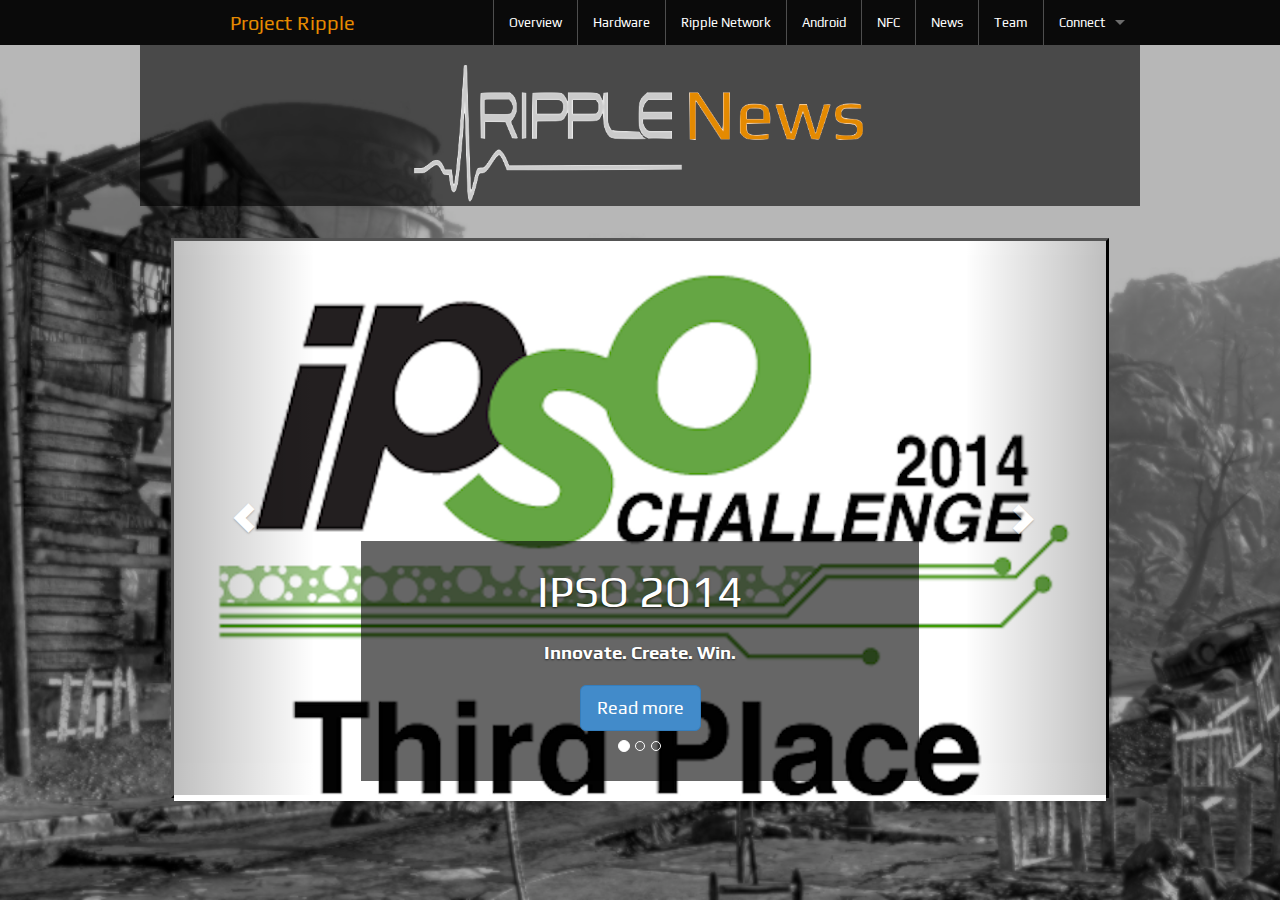
==== commit fb9bd558: "Completed the News Page" ====
--- a/ripple_news.html
+++ b/ripple_news.html
@@ -95,50 +95,53 @@
      
 
   <div class="large-12 columns">
-    <!-- Carousel
-    ================================================== -->
-    <div id="myCarousel" class="carousel slide" data-ride="carousel">
-      <!-- Indicators -->
-      <ol class="carousel-indicators">
-        <li data-target="#myCarousel" data-slide-to="0" class="active"></li>
-        <li data-target="#myCarousel" data-slide-to="1"></li>
-        <li data-target="#myCarousel" data-slide-to="2"></li>
-      </ol>
-      <div class="carousel-inner">
-        <div class="item active">
-          <img data-src="holder.js/900x500/auto/#777:#7a7a7a/text:First slide" alt="First slide">
-          <div class="container">
-            <div class="carousel-caption">
-              <h1>Headline #1</h1>
-              <p>Here is some stuff.</p>
-              <p><a class="btn btn-lg btn-primary" href="#" role="button">Read more</a></p>
+    
+      <!-- Carousel
+      ================================================== -->
+      <div id="myCarousel" class="carousel slide" data-ride="carousel">
+        <!-- Indicators -->
+        <ol class="carousel-indicators">
+          <li data-target="#myCarousel" data-slide-to="0" class="active"></li>
+          <li data-target="#myCarousel" data-slide-to="1"></li>
+          <li data-target="#myCarousel" data-slide-to="2"></li>
+        </ol>
+        <div class="carousel-inner">
+          <div class="item active">
+            <img src="Images/IPSOchallengeLogo2014_ThirdPlace-01.png" alt="IPSO Challenge">
+            <div class="container">
+              <div class="carousel-caption">
+                <h1>IPSO 2014</h1>
+                <p>Innovate. Create. Win.</p>
+                <p><a class="btn btn-lg btn-primary" href="http://www.ipso-alliance.org" target="blank" role="button">Read more</a></p>
+              </div>
+            </div>
+          </div>
+          <div class="item">
+            <img src="Images/3rdPlaceLarger.jpg" alt="Ripple interview">
+            <div class="container">
+              <div class="carousel-caption">
+                <h1>Ripple: 3rd Place</h1>
+                <p>The team provides an interview with insights into the project.</p>
+                <p><a class="btn btn-lg btn-primary" href="http://www.ipso-alliance.org/challenge/ipso-challenge-2014-interviews/ripple" target="blank" role="button">Read more</a></p>
+              </div>
+            </div>
+          </div>
+          <div class="item">
+            <img src="Images/Hotspot.png" alt="Hotspot">
+            <div class="container">
+              <div class="carousel-caption">
+                <h1>IPSO Challenge on Hotspot</h1>
+                <p>Wireless Design and Development's web video series discusses the 2014 challenge results.</p>
+                <p><a class="btn btn-lg btn-primary" href="http://www.wirelessdesignmag.com/videos/2014/06/hotspot-episode-69-wireless-connected-chemistry-analyzer" target="blank" role="button">Read more</a></p>
+              </div>
             </div>
           </div>
         </div>
-        <div class="item">
-          <img data-src="holder.js/900x500/auto/#666:#6a6a6a/text:Second slide" alt="Second slide">
-          <div class="container">
-            <div class="carousel-caption">
-              <h1>Headline #2</h1>
-              <p>Moar stuffs.</p>
-              <p><a class="btn btn-lg btn-primary" href="#" role="button">Read more</a></p>
-            </div>
-          </div>
-        </div>
-        <div class="item">
-          <img data-src="holder.js/900x500/auto/#555:#5a5a5a/text:Third slide" alt="Third slide">
-          <div class="container">
-            <div class="carousel-caption">
-              <h1>Headline #3</h1>
-              <p>News and descriptions and stuff.</p>
-              <p><a class="btn btn-lg btn-primary" href="#" role="button">Read more</a></p>
-            </div>
-          </div>
-        </div>
+        <a class="left carousel-control" href="#myCarousel" data-slide="prev"><span class="glyphicon glyphicon-chevron-left"></span></a>
+        <a class="right carousel-control" href="#myCarousel" data-slide="next"><span class="glyphicon glyphicon-chevron-right"></span></a>
       </div>
-      <a class="left carousel-control" href="#myCarousel" data-slide="prev"><span class="glyphicon glyphicon-chevron-left"></span></a>
-      <a class="right carousel-control" href="#myCarousel" data-slide="next"><span class="glyphicon glyphicon-chevron-right"></span></a>
-    </div><!-- /.carousel -->
+    <!-- /.carousel -->
+    
   </div>
 
 
--- a/stylesheets/site.css
+++ b/stylesheets/site.css
@@ -213,3 +213,6 @@
 		line-height: 1.17em;
 		font-weight: normal;
 	}
+	div#title h2{
+		color: #e68a00;
+	}
--- a/stylesheets/ripple.css
+++ b/stylesheets/ripple.css
@@ -8955,10 +8955,11 @@
 
 /* Carousel base class */
 .carousel {
-  height: 35em;
-  width: 100%;
+  height: 25em;
+  width:100%;
   margin-top: 0px;
-  position:center;
+  margin-right: auto;
+  margin-left: auto;
   padding: 0;
   border: outset;
     border-color:black;
@@ -8978,7 +8979,7 @@
 
 /* Declare heights because of positioning of img element */
 .carousel .item {
-  height: 34.65em;
+  min-height: 25em;
   background-color: #777;
   position: center;
 }
@@ -8987,10 +8988,14 @@
   padding:0;
   
   min-width: 100%;
-  max-height: 35em;
-}
-
-@media (min-width: 40.063em) {
+  min-height: 25em;
+}
+
+@media (min-width: 60.063em) {
+    .carousel{
+        width: 75%;
+        height:35em;
+    }
 
     /* Bump up size of carousel content */
   .carousel-caption p {
@@ -8998,4 +9003,21 @@
     /*font-size: 21px;*/
     line-height: 1.4;
   }
-}
+
+      /* Declare heights because of positioning of img element */
+    .carousel .item {
+      min-height: 35em;
+      background-color: #777;
+      position: center;
+    }
+    .carousel-inner > .item > img {
+      position: absolute;
+      padding:0;
+      
+      min-width: 100%;
+      min-height: 35;
+    }
+}
+
+
+
